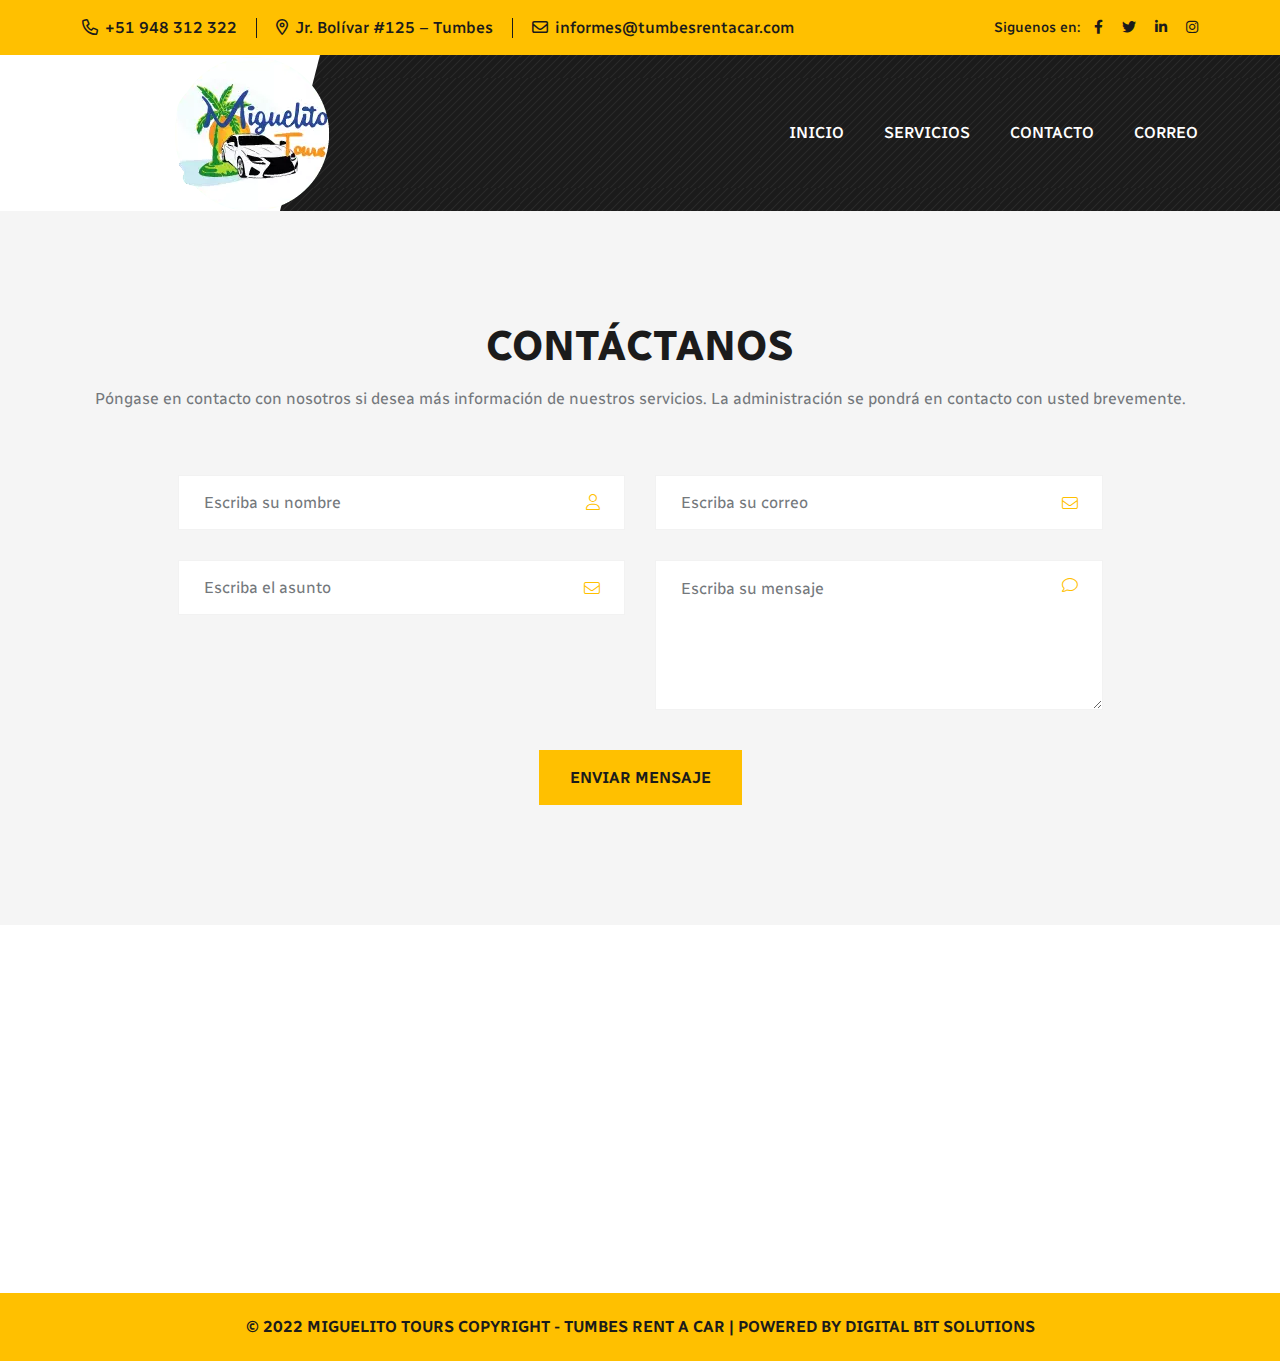
==== contact.html @ 82717582 "proyecto finalizado" ====
<!DOCTYPE html>
<html class="no-js" lang="zxx">
  <!-- Mirrored from angfuzsoft.com/html/taxseco/demo/contact.html by HTTrack Website Copier/3.x [XR&CO'2014], Sat, 19 Nov 2022 19:54:23 GMT -->
  <head>
    <meta charset="utf-8" />
    <meta http-equiv="x-ua-compatible" content="ie=edge" />
    <title>Taxseco - Online Taxi Service HTML Template - Contact Us</title>
    <meta name="author" content="Angfuzsoft" />
    <meta
      name="description"
      content="Taxseco - Online Taxi Service HTML Template"
    />
    <meta
      name="keywords"
      content="Taxseco - Online Taxi Service HTML Template"
    />
    <meta name="robots" content="INDEX,FOLLOW" />
    <meta
      name="viewport"
      content="width=device-width,initial-scale=1,shrink-to-fit=no"
    />
    
    <link rel="icon" type="image/png" sizes="200x200" href="assets/img/favicons/favicon.png"/>
    
    <link rel="manifest" href="assets/img/favicons/manifest.json" />
    <meta name="msapplication-TileColor" content="#ffffff" />
    <meta
      name="msapplication-TileImage"
      content="assets/img/favicons/ms-icon-144x144.png"
    />
    <meta name="theme-color" content="#ffffff" />
    <link rel="preconnect" href="https://fonts.googleapis.com/" />
    <link rel="preconnect" href="https://fonts.gstatic.com/" crossorigin />
    <link
      href="https://fonts.googleapis.com/css2?family=Radio+Canada:ital,wght@0,300;0,400;0,500;0,600;0,700;1,300;1,400;1,500;1,600;1,700&amp;display=swap"
      rel="stylesheet"
    />
    <link rel="stylesheet" href="assets/css/app.min.css" />
    <link rel="stylesheet" href="assets/css/fontawesome.min.css" />
    <link rel="stylesheet" href="assets/css/style.css" />
  </head>
  <body class="">
    <div class="preloader">
      <button class="as-btn style3 preloaderCls">Cancelar pre-carga</button>
      <div class="preloader-inner"><span class="loader"></span></div>
    </div>
    <div class="as-menu-wrapper">
      <div class="as-menu-area text-center">
        <button class="as-menu-toggle"><i class="fal fa-times"></i></button>
        <div class="mobile-logo">
          <a href="index.html"
            ><img src="assets/img/logo/miguelito-tours.webp" alt="Taxseco"
          /></a>
        </div>
        <div class="as-mobile-menu">
          <ul>
            <li><a href="index.html">Inicio</a></li>
            <li><a href="service.html">Servicios</a></li>
            <li><a href="contact.html">Contacto</a></li>
            <li><a href="http://www.tumbesrentacar.com/webmail">Correo</a></li>
        </ul>
        </div>
      </div>
    </div>
    <div class="popup-search-box d-none d-lg-block">
      <button class="searchClose"><i class="fal fa-times"></i></button>
      <form action="#">
        <input type="text" placeholder="Qué estas buscando?" />
        <button type="submit"><i class="fal fa-search"></i></button>
      </form>
    </div>
   <!--<div class="sidemenu-wrapper d-none d-lg-block">
      <div class="sidemenu-content bg-title">
        <button class="closeButton sideMenuCls">
          <i class="far fa-times"></i>
        </button>
        <div class="widget footer-widget">
          <h3 class="widget_title">About Company</h3>
          <div class="as-widget-about">
            <p class="footer-text">
              Centric aplications productize before front end vortals visualize
              front end is results and value added
            </p>
            <h4 class="footer-info-title">WE ARE AVAILABLE</h4>
            <p class="footer-text">Mon-Sat: 09.00 am to 6.30 pm</p>
            <a href="contact.html" class="as-btn style3 style-skew"
              ><span class="btn-text">Contact Us</span></a
            >
          </div>
        </div>
        <div class="widget footer-widget">
          <h3 class="widget_title">Recent Posts</h3>
          <div class="recent-post-wrap">
            <div class="recent-post">
              <div class="media-img">
                <a href="blog-details.html"
                  ><img
                    src="assets/img/blog/recent-post-1-2.jpg"
                    alt="Blog Image"
                /></a>
              </div>
              <div class="media-body">
                <div class="recent-post-meta">
                  <a href="blog.html"
                    ><i class="fal fa-clock"></i>15th March, 2022</a
                  >
                </div>
                <h4 class="post-title">
                  <a class="text-inherit" href="blog-details.html"
                    >Here are things every car have</a
                  >
                </h4>
              </div>
            </div>
            <div class="recent-post">
              <div class="media-img">
                <a href="blog-details.html"
                  ><img
                    src="assets/img/blog/recent-post-1-3.jpg"
                    alt="Blog Image"
                /></a>
              </div>
              <div class="media-body">
                <div class="recent-post-meta">
                  <a href="blog.html"
                    ><i class="fal fa-clock"></i>16th March, 2022</a
                  >
                </div>
                <h4 class="post-title">
                  <a class="text-inherit" href="blog-details.html"
                    >How to start car engine slowly</a
                  >
                </h4>
              </div>
            </div>
          </div>
        </div>
        <div class="widget footer-widget">
          <h4 class="widget_title">Get Newsletter</h4>
          <div class="newsletter-widget">
            <p class="md-20">
              Sign up today for hints, tips & latest car overview and news
            </p>
            <form class="newsletter-form">
              <input
                class="form-control"
                type="email"
                placeholder="Email Address"
                required=""
              />
              <button type="submit" class="newsletter-btn">
                <i class="fas fa-envelope"></i>
              </button>
            </form>
            <div class="as-social style2">
              <a target="_blank" href="https://facebook.com/"
                ><i class="fab fa-facebook-f"></i
              ></a>
              <a target="_blank" href="https://twitter.com/"
                ><i class="fab fa-twitter"></i
              ></a>
              <a target="_blank" href="https://instagram.com/"
                ><i class="fab fa-instagram"></i
              ></a>
              <a target="_blank" href="https://linkedin.com/"
                ><i class="fab fa-linkedin-in"></i
              ></a>
            </div>
          </div>
        </div>
      </div>
    </div>-->
    <header class="as-header header-layout1">
      <div class="header-top">
        <div class="container">
          <div
            class="row justify-content-center justify-content-md-between align-items-center gy-2"
          >
            <div class="col-auto d-none d-md-block">
              <div class="header-links">
                <ul>
                  <li>
                    <i class="far fa-phone"></i
                    ><a href="tel:+1044123456789">+51 948 312 322</a>
                  </li>
                  <li class="d-none d-xl-inline-block">
                    <i class="far fa-location-dot"></i>Jr. Bolívar #125 – Tumbes
                  </li>
                  <li>
                    <i class="far fa-envelope"></i
                    ><a href="mailto:info@taxseco.com">informes@tumbesrentacar.com</a>
                  </li>
                </ul>
              </div>
            </div>
            <div class="col-auto">
              <div class="header-links">
                <ul>
                  <li>
                    <div class="header-social">
                      <span class="social-title">Siguenos en:</span>
                      <a target="_blank" href="https://www.facebook.com/profile.php?id=100054520537712"
                        ><i class="fab fa-facebook-f"></i
                      ></a>
                      <a href="https://www.twitter.com/"
                        ><i class="fab fa-twitter"></i
                      ></a>
                      <a href="https://www.linkedin.com/"
                        ><i class="fab fa-linkedin-in"></i
                      ></a>
                      <a href="https://www.instagram.com/"
                        ><i class="fab fa-instagram"></i
                      ></a>
                    </div>
                  </li>
                </ul>
              </div>
            </div>
          </div>
        </div>
      </div>
      <div class="sticky-wrapper">
        <div class="sticky-active">
          <div class="menu-area" data-bg-src="assets/img/bg/pattern_bg_2.png">
            <div class="container">
              <div class="row align-items-center justify-content-between">
                <div class="col-auto">
                  <div class="header-logo">
                    <a href="index.html"
                      ><img src="assets/img/logo/miguelito-tours.webp" alt="Miguelito-tours"
                    /></a>
                  </div>
                </div>
                <div class="col-auto">
                  <div class="row align-items-center">
                    <div class="col-auto">
                      <nav class="main-menu d-none d-lg-inline-block">
                        <ul>
                            <li><a href="index.html">Inicio</a></li>
                            <li><a href="service.html">Servicios</a></li>
                            <li><a href="contact.html">Contacto</a></li>
                            <li><a href="http://www.tumbesrentacar.com/webmail">Correo</a></li>
                        </ul>
                      </nav>
                      <button
                        type="button"
                        class="as-menu-toggle d-inline-block d-lg-none"
                      >
                        <i class="far fa-bars"></i>
                      </button>
                    </div>
                    <div class="col-auto d-none d-xxl-block">
                      <div class="header-button">
                        <button
                          type="button"
                          class="icon-style2 searchBoxToggler"
                        >
                          <i class="far fa-search"></i>
                        </button>
                       <!-- <a href="booking.html" class="as-btn style3 style-skew"
                          ><span class="btn-text">BOOK A TAXI</span></a
                        >
                        <a href="#" class="simple-icon sideMenuToggler"
                          ><i class="fa-solid fa-grid"></i
                        ></a>-->
                      </div>
                    </div>
                  </div>
                </div>
              </div>
            </div>
            <div class="logo-shape"></div>
          </div>
        </div>
      </div>
    </header>

    <section class="space bg-smoke position-relative">
      <div class="container">
        <div class="title-area text-center">
          <h2 class="sec-title">Contáctanos</h2>
          <span class="">Póngase en contacto con nosotros si desea más información de nuestros servicios. La administración se pondrá en contacto con usted brevemente.</span>
          
        </div>
        <div class="row justify-content-center">
          <div class="col-lg-10">
            <form
              action="https://angfuzsoft.com/html/taxseco/demo/mail.php"
              method="POST"
              class="contact-form ajax-contact"
            >
              <div class="row">
                <div class="form-group col-md-6">
                  <input
                    type="text"
                    class="form-control"
                    name="name"
                    id="name"
                    placeholder="Escriba su nombre"
                  />
                  <i class="fal fa-user"></i>
                </div>
                <div class="form-group col-md-6">
                  <input
                    type="email"
                    class="form-control"
                    name="email"
                    id="email"
                    placeholder="Escriba su correo"
                  />
                  <i class="fal fa-envelope"></i>
                </div>
                <div class="form-group col-md-6">
                  <input
                    type="email"
                    class="form-control"
                    name="email"
                    id="email"
                    placeholder="Escriba el asunto"
                  />
                  <i class="fal fa-envelope"></i>
                </div>

                <div class="form-group col-6">
                  <textarea
                    name="message"
                    id="message"
                    cols="20"
                    rows="3"
                    class="form-control"
                    placeholder="Escriba su mensaje"
                  ></textarea>
                  <i class="fal fa-comment"></i>
                </div>
                <div class="form-btn col-12 mt-10 text-center">
                  <button class="as-btn">Enviar mensaje</button>
                </div>
              </div>
              <p class="form-messages mb-0 mt-3"></p>
            </form>
          </div>
        </div>
      </div>
    </section>
    <div class="map-sec">
      <iframe
        src="https://www.google.com/maps/embed?pb=!1m14!1m8!1m3!1d103700.15528304355!2d-80.5314605!3d-3.5676907!3m2!1i1024!2i768!4f13.1!3m3!1m2!1s0x90338d2b3a3c6f9b%3A0xf96e656902d0dbf3!2sTumbes!5e1!3m2!1ses!2spe!4v1559939062920!5m2!1ses!2spe"
        allowfullscreen=""
        loading="lazy"
      ></iframe>
    </div>
    <footer class="footer-wrapper footer-layout1">

      <div class="copyright-wrap">
        <div class="container">
          <p class="copyright-text">
            © 2022 <a href="index.html">Miguelito Tours</a> Copyright - Tumbes rent a car | Powered by Digital Bit Solutions
          </p>
        </div>
      </div>
    </footer>
    <a href="#" class="scrollToTop scroll-btn"
      ><i class="far fa-arrow-up"></i
    ></a>
    <script src="assets/js/vendor/jquery-3.6.0.min.js"></script>
    <script src="assets/js/app.min.js"></script>
    <script src="assets/js/particles-config.js"></script>
    <script src="assets/js/main.js"></script>
  </body>
  <!-- Mirrored from angfuzsoft.com/html/taxseco/demo/contact.html by HTTrack Website Copier/3.x [XR&CO'2014], Sat, 19 Nov 2022 19:54:25 GMT -->
</html>
---- assets/css/app.min.css ----
@charset "UTF-8";/*!
 * Bootstrap v5.0.0-beta1 (https://getbootstrap.com/)
 * Copyright 2011-2020 The Bootstrap Authors
 * Copyright 2011-2020 Twitter, Inc.
 * Licensed under MIT (https://github.com/twbs/bootstrap/blob/main/LICENSE)
 */:root{--bs-blue:#0d6efd;--bs-indigo:#6610f2;--bs-purple:#6f42c1;--bs-pink:#d63384;--bs-red:#dc3545;--bs-orange:#fd7e14;--bs-yellow:#ffc107;--bs-green:#198754;--bs-teal:#20c997;--bs-cyan:#0dcaf0;--bs-white:#fff;--bs-gray:#6c757d;--bs-gray-dark:#343a40;--bs-primary:#0d6efd;--bs-secondary:#6c757d;--bs-success:#198754;--bs-info:#0dcaf0;--bs-warning:#ffc107;--bs-danger:#dc3545;--bs-light:#f8f9fa;--bs-dark:#212529;--bs-font-sans-serif:system-ui,-apple-system,"Segoe UI",Roboto,"Helvetica Neue",Arial,"Noto Sans","Liberation Sans",sans-serif,"Apple Color Emoji","Segoe UI Emoji","Segoe UI Symbol","Noto Color Emoji";--bs-font-monospace:SFMono-Regular,Menlo,Monaco,Consolas,"Liberation Mono","Courier New",monospace;--bs-gradient:linear-gradient(180deg,hsla(0,0%,100%,.15),hsla(0,0%,100%,0))}*,:after,:before{box-sizing:border-box}@media (prefers-reduced-motion:no-preference){:root{scroll-behavior:smooth}}body{margin:0;font-family:var(--bs-font-sans-serif);font-size:1rem;font-weight:400;line-height:1.5;color:#212529;background-color:#fff;-webkit-text-size-adjust:100%;-webkit-tap-highlight-color:transparent}[tabindex="-1"]:focus:not(:focus-visible){outline:0!important}hr{margin:1rem 0;color:inherit;background-color:currentColor;border:0;opacity:.25}hr:not([size]){height:1px}.h1,.h2,.h3,.h4,.h5,.h6,h1,h2,h3,h4,h5,h6{margin-top:0;margin-bottom:.5rem;font-weight:500;line-height:1.2}.h1,h1{font-size:calc(1.375rem + 1.5vw)}@media (min-width:1200px){.h1,h1{font-size:2.5rem}}.h2,h2{font-size:calc(1.325rem + .9vw)}@media (min-width:1200px){.h2,h2{font-size:2rem}}.h3,h3{font-size:calc(1.3rem + .6vw)}@media (min-width:1200px){.h3,h3{font-size:1.75rem}}.h4,h4{font-size:calc(1.275rem + .3vw)}@media (min-width:1200px){.h4,h4{font-size:1.5rem}}.h5,h5{font-size:1.25rem}.h6,h6{font-size:1rem}p{margin-top:0;margin-bottom:1rem}abbr[data-bs-original-title],abbr[title]{text-decoration:underline;-webkit-text-decoration:underline dotted;text-decoration:underline dotted;cursor:help;-webkit-text-decoration-skip-ink:none;text-decoration-skip-ink:none}address{margin-bottom:1rem;font-style:normal;line-height:inherit}ol,ul{padding-left:2rem}dl,ol,ul{margin-top:0;margin-bottom:1rem}ol ol,ol ul,ul ol,ul ul{margin-bottom:0}dt{font-weight:700}dd{margin-bottom:.5rem;margin-left:0}blockquote{margin:0 0 1rem}b,strong{font-weight:bolder}.small,small{font-size:.875em}.mark,mark{padding:.2em;background-color:#fcf8e3}sub,sup{position:relative;font-size:.75em;line-height:0;vertical-align:baseline}sub{bottom:-.25em}sup{top:-.5em}a{color:#0d6efd;text-decoration:underline}a:hover{color:#0a58ca}a:not([href]):not([class]),a:not([href]):not([class]):hover{color:inherit;text-decoration:none}code,kbd,pre,samp{font-family:var(--bs-font-monospace);font-size:1em;direction:ltr;unicode-bidi:bidi-override}pre{display:block;margin-top:0;margin-bottom:1rem;overflow:auto;font-size:.875em}pre code{font-size:inherit;color:inherit;word-break:normal}code{font-size:.875em;color:#d63384;word-wrap:break-word}a>code{color:inherit}kbd{padding:.2rem .4rem;font-size:.875em;color:#fff;background-color:#212529;border-radius:.2rem}kbd kbd{padding:0;font-size:1em;font-weight:700}figure{margin:0 0 1rem}img,svg{vertical-align:middle}table{caption-side:bottom;border-collapse:collapse}caption{padding-top:.5rem;padding-bottom:.5rem;color:#6c757d;text-align:left}th{text-align:inherit;text-align:-webkit-match-parent}tbody,td,tfoot,th,thead,tr{border-color:inherit;border-style:solid;border-width:0}label{display:inline-block}button{border-radius:0}button:focus{outline:1px dotted;outline:5px auto -webkit-focus-ring-color}button,input,optgroup,select,textarea{margin:0;font-family:inherit;font-size:inherit;line-height:inherit}button,select{text-transform:none}[role=button]{cursor:pointer}select{word-wrap:normal}[list]::-webkit-calendar-picker-indicator{display:none}[type=button],[type=reset],[type=submit],button{-webkit-appearance:button}[type=button]:not(:disabled),[type=reset]:not(:disabled),[type=submit]:not(:disabled),button:not(:disabled){cursor:pointer}::-moz-focus-inner{padding:0;border-style:none}textarea{resize:vertical}fieldset{min-width:0;padding:0;margin:0;border:0}legend{float:left;width:100%;padding:0;margin-bottom:.5rem;font-size:calc(1.275rem + .3vw);line-height:inherit}@media (min-width:1200px){legend{font-size:1.5rem}}legend+*{clear:left}::-webkit-datetime-edit-day-field,::-webkit-datetime-edit-fields-wrapper,::-webkit-datetime-edit-hour-field,::-webkit-datetime-edit-minute,::-webkit-datetime-edit-month-field,::-webkit-datetime-edit-text,::-webkit-datetime-edit-year-field{padding:0}::-webkit-inner-spin-button{height:auto}[type=search]{outline-offset:-2px;-webkit-appearance:textfield}::-webkit-search-decoration{-webkit-appearance:none}::-webkit-color-swatch-wrapper{padding:0}::file-selector-button{font:inherit}::-webkit-file-upload-button{font:inherit;-webkit-appearance:button}output{display:inline-block}iframe{border:0}summary{display:list-item;cursor:pointer}progress{vertical-align:baseline}[hidden]{display:none!important}.lead{font-size:1.25rem;font-weight:300}.display-1{font-size:calc(1.625rem + 4.5vw);font-weight:300;line-height:1.2}@media (min-width:1200px){.display-1{font-size:5rem}}.display-2{font-size:calc(1.575rem + 3.9vw);font-weight:300;line-height:1.2}@media (min-width:1200px){.display-2{font-size:4.5rem}}.display-3{font-size:calc(1.525rem + 3.3vw);font-weight:300;line-height:1.2}@media (min-width:1200px){.display-3{font-size:4rem}}.display-4{font-size:calc(1.475rem + 2.7vw);font-weight:300;line-height:1.2}@media (min-width:1200px){.display-4{font-size:3.5rem}}.display-5{font-size:calc(1.425rem + 2.1vw);font-weight:300;line-height:1.2}@media (min-width:1200px){.display-5{font-size:3rem}}.display-6{font-size:calc(1.375rem + 1.5vw);font-weight:300;line-height:1.2}@media (min-width:1200px){.display-6{font-size:2.5rem}}.list-inline,.list-unstyled{padding-left:0;list-style:none}.list-inline-item{display:inline-block}.list-inline-item:not(:last-child){margin-right:.5rem}.initialism{font-size:.875em;text-transform:uppercase}.blockquote{margin-bottom:1rem;font-size:1.25rem}.blockquote>:last-child{margin-bottom:0}.blockquote-footer{margin-top:-1rem;margin-bottom:1rem;font-size:.875em;color:#6c757d}.blockquote-footer:before{content:"— "}.img-fluid,.img-thumbnail{max-width:100%;height:auto}.img-thumbnail{padding:.25rem;background-color:#fff;border:1px solid #dee2e6;border-radius:.25rem}.figure{display:inline-block}.figure-img{margin-bottom:.5rem;line-height:1}.figure-caption{font-size:.875em;color:#6c757d}.container,.container-fluid,.container-lg,.container-md,.container-sm,.container-xl,.container-xxl{width:100%;padding-right:var(--bs-gutter-x,.75rem);padding-left:var(--bs-gutter-x,.75rem);margin-right:auto;margin-left:auto}@media (min-width:576px){.container,.container-sm{max-width:540px}}@media (min-width:768px){.container,.container-md,.container-sm{max-width:720px}}@media (min-width:992px){.container,.container-lg,.container-md,.container-sm{max-width:960px}}@media (min-width:1200px){.container,.container-lg,.container-md,.container-sm,.container-xl{max-width:1140px}}@media (min-width:1400px){.container,.container-lg,.container-md,.container-sm,.container-xl,.container-xxl{max-width:1320px}}.row{--bs-gutter-x:1.5rem;--bs-gutter-y:0;display:-webkit-box;display:-webkit-flex;display:-ms-flexbox;display:flex;-webkit-flex-wrap:wrap;-ms-flex-wrap:wrap;flex-wrap:wrap;margin-top:calc(var(--bs-gutter-y) * -1);margin-right:calc(var(--bs-gutter-x)/ -2);margin-left:calc(var(--bs-gutter-x)/ -2)}.row>*{-webkit-flex-shrink:0;-ms-flex-negative:0;flex-shrink:0;width:100%;max-width:100%;padding-right:calc(var(--bs-gutter-x)/ 2);padding-left:calc(var(--bs-gutter-x)/ 2);margin-top:var(--bs-gutter-y)}.col{-webkit-box-flex:1;-webkit-flex:1 0 0%;-ms-flex:1 0 0%;flex:1 0 0%}.row-cols-auto>*{width:auto}.row-cols-1>*,.row-cols-auto>*{-webkit-box-flex:0;-webkit-flex:0 0 auto;-ms-flex:0 0 auto;flex:0 0 auto}.row-cols-1>*{width:100%}.row-cols-2>*{width:50%}.row-cols-2>*,.row-cols-3>*{-webkit-box-flex:0;-webkit-flex:0 0 auto;-ms-flex:0 0 auto;flex:0 0 auto}.row-cols-3>*{width:33.3333333333%}.row-cols-4>*{width:25%}.row-cols-4>*,.row-cols-5>*{-webkit-box-flex:0;-webkit-flex:0 0 auto;-ms-flex:0 0 auto;flex:0 0 auto}.row-cols-5>*{width:20%}.row-cols-6>*{width:16.6666666667%}.col-auto,.row-cols-6>*{-webkit-box-flex:0;-webkit-flex:0 0 auto;-ms-flex:0 0 auto;flex:0 0 auto}.col-auto{width:auto}.col-1{width:8.3333333333%}.col-1,.col-2{-webkit-box-flex:0;-webkit-flex:0 0 auto;-ms-flex:0 0 auto;flex:0 0 auto}.col-2{width:16.6666666667%}.col-3{width:25%}.col-3,.col-4{-webkit-box-flex:0;-webkit-flex:0 0 auto;-ms-flex:0 0 auto;flex:0 0 auto}.col-4{width:33.3333333333%}.col-5{width:41.6666666667%}.col-5,.col-6{-webkit-box-flex:0;-webkit-flex:0 0 auto;-ms-flex:0 0 auto;flex:0 0 auto}.col-6{width:50%}.col-7{width:58.3333333333%}.col-7,.col-8{-webkit-box-flex:0;-webkit-flex:0 0 auto;-ms-flex:0 0 auto;flex:0 0 auto}.col-8{width:66.6666666667%}.col-9{width:75%}.col-9,.col-10{-webkit-box-flex:0;-webkit-flex:0 0 auto;-ms-flex:0 0 auto;flex:0 0 auto}.col-10{width:83.3333333333%}.col-11{width:91.6666666667%}.col-11,.col-12{-webkit-box-flex:0;-webkit-flex:0 0 auto;-ms-flex:0 0 auto;flex:0 0 auto}.col-12{width:100%}.offset-1{margin-left:8.3333333333%}.offset-2{margin-left:16.6666666667%}.offset-3{margin-left:25%}.offset-4{margin-left:33.3333333333%}.offset-5{margin-left:41.6666666667%}.offset-6{margin-left:50%}.offset-7{margin-left:58.3333333333%}.offset-8{margin-left:66.6666666667%}.offset-9{margin-left:75%}.offset-10{margin-left:83.3333333333%}.offset-11{margin-left:91.6666666667%}.g-0,.gx-0{--bs-gutter-x:0}.g-0,.gy-0{--bs-gutter-y:0}.g-1,.gx-1{--bs-gutter-x:0.25rem}.g-1,.gy-1{--bs-gutter-y:0.25rem}.g-2,.gx-2{--bs-gutter-x:0.5rem}.g-2,.gy-2{--bs-gutter-y:0.5rem}.g-3,.gx-3{--bs-gutter-x:1rem}.g-3,.gy-3{--bs-gutter-y:1rem}.g-4,.gx-4{--bs-gutter-x:1.5rem}.g-4,.gy-4{--bs-gutter-y:1.5rem}.g-5,.gx-5{--bs-gutter-x:3rem}.g-5,.gy-5{--bs-gutter-y:3rem}@media (min-width:576px){.col-sm{-webkit-box-flex:1;-webkit-flex:1 0 0%;-ms-flex:1 0 0%;flex:1 0 0%}.row-cols-sm-auto>*{width:auto}.row-cols-sm-1>*,.row-cols-sm-auto>*{-webkit-box-flex:0;-webkit-flex:0 0 auto;-ms-flex:0 0 auto;flex:0 0 auto}.row-cols-sm-1>*{width:100%}.row-cols-sm-2>*{width:50%}.row-cols-sm-2>*,.row-cols-sm-3>*{-webkit-box-flex:0;-webkit-flex:0 0 auto;-ms-flex:0 0 auto;flex:0 0 auto}.row-cols-sm-3>*{width:33.3333333333%}.row-cols-sm-4>*{width:25%}.row-cols-sm-4>*,.row-cols-sm-5>*{-webkit-box-flex:0;-webkit-flex:0 0 auto;-ms-flex:0 0 auto;flex:0 0 auto}.row-cols-sm-5>*{width:20%}.row-cols-sm-6>*{width:16.6666666667%}.col-sm-auto,.row-cols-sm-6>*{-webkit-box-flex:0;-webkit-flex:0 0 auto;-ms-flex:0 0 auto;flex:0 0 auto}.col-sm-auto{width:auto}.col-sm-1{width:8.3333333333%}.col-sm-1,.col-sm-2{-webkit-box-flex:0;-webkit-flex:0 0 auto;-ms-flex:0 0 auto;flex:0 0 auto}.col-sm-2{width:16.6666666667%}.col-sm-3{width:25%}.col-sm-3,.col-sm-4{-webkit-box-flex:0;-webkit-flex:0 0 auto;-ms-flex:0 0 auto;flex:0 0 auto}.col-sm-4{width:33.3333333333%}.col-sm-5{width:41.6666666667%}.col-sm-5,.col-sm-6{-webkit-box-flex:0;-webkit-flex:0 0 auto;-ms-flex:0 0 auto;flex:0 0 auto}.col-sm-6{width:50%}.col-sm-7{width:58.3333333333%}.col-sm-7,.col-sm-8{-webkit-box-flex:0;-webkit-flex:0 0 auto;-ms-flex:0 0 auto;flex:0 0 auto}.col-sm-8{width:66.6666666667%}.col-sm-9{width:75%}.col-sm-9,.col-sm-10{-webkit-box-flex:0;-webkit-flex:0 0 auto;-ms-flex:0 0 auto;flex:0 0 auto}.col-sm-10{width:83.3333333333%}.col-sm-11{width:91.6666666667%}.col-sm-11,.col-sm-12{-webkit-box-flex:0;-webkit-flex:0 0 auto;-ms-flex:0 0 auto;flex:0 0 auto}.col-sm-12{width:100%}.offset-sm-0{margin-left:0}.offset-sm-1{margin-left:8.3333333333%}.offset-sm-2{margin-left:16.6666666667%}.offset-sm-3{margin-left:25%}.offset-sm-4{margin-left:33.3333333333%}.offset-sm-5{margin-left:41.6666666667%}.offset-sm-6{margin-left:50%}.offset-sm-7{margin-left:58.3333333333%}.offset-sm-8{margin-left:66.6666666667%}.offset-sm-9{margin-left:75%}.offset-sm-10{margin-left:83.3333333333%}.offset-sm-11{margin-left:91.6666666667%}.g-sm-0,.gx-sm-0{--bs-gutter-x:0}.g-sm-0,.gy-sm-0{--bs-gutter-y:0}.g-sm-1,.gx-sm-1{--bs-gutter-x:0.25rem}.g-sm-1,.gy-sm-1{--bs-gutter-y:0.25rem}.g-sm-2,.gx-sm-2{--bs-gutter-x:0.5rem}.g-sm-2,.gy-sm-2{--bs-gutter-y:0.5rem}.g-sm-3,.gx-sm-3{--bs-gutter-x:1rem}.g-sm-3,.gy-sm-3{--bs-gutter-y:1rem}.g-sm-4,.gx-sm-4{--bs-gutter-x:1.5rem}.g-sm-4,.gy-sm-4{--bs-gutter-y:1.5rem}.g-sm-5,.gx-sm-5{--bs-gutter-x:3rem}.g-sm-5,.gy-sm-5{--bs-gutter-y:3rem}}@media (min-width:768px){.col-md{-webkit-box-flex:1;-webkit-flex:1 0 0%;-ms-flex:1 0 0%;flex:1 0 0%}.row-cols-md-auto>*{width:auto}.row-cols-md-1>*,.row-cols-md-auto>*{-webkit-box-flex:0;-webkit-flex:0 0 auto;-ms-flex:0 0 auto;flex:0 0 auto}.row-cols-md-1>*{width:100%}.row-cols-md-2>*{width:50%}.row-cols-md-2>*,.row-cols-md-3>*{-webkit-box-flex:0;-webkit-flex:0 0 auto;-ms-flex:0 0 auto;flex:0 0 auto}.row-cols-md-3>*{width:33.3333333333%}.row-cols-md-4>*{width:25%}.row-cols-md-4>*,.row-cols-md-5>*{-webkit-box-flex:0;-webkit-flex:0 0 auto;-ms-flex:0 0 auto;flex:0 0 auto}.row-cols-md-5>*{width:20%}.row-cols-md-6>*{width:16.6666666667%}.col-md-auto,.row-cols-md-6>*{-webkit-box-flex:0;-webkit-flex:0 0 auto;-ms-flex:0 0 auto;flex:0 0 auto}.col-md-auto{width:auto}.col-md-1{width:8.3333333333%}.col-md-1,.col-md-2{-webkit-box-flex:0;-webkit-flex:0 0 auto;-ms-flex:0 0 auto;flex:0 0 auto}.col-md-2{width:16.6666666667%}.col-md-3{width:25%}.col-md-3,.col-md-4{-webkit-box-flex:0;-webkit-flex:0 0 auto;-ms-flex:0 0 auto;flex:0 0 auto}.col-md-4{width:33.3333333333%}.col-md-5{width:41.6666666667%}.col-md-5,.col-md-6{-webkit-box-flex:0;-webkit-flex:0 0 auto;-ms-flex:0 0 auto;flex:0 0 auto}.col-md-6{width:50%}.col-md-7{width:58.3333333333%}.col-md-7,.col-md-8{-webkit-box-flex:0;-webkit-flex:0 0 auto;-ms-flex:0 0 auto;flex:0 0 auto}.col-md-8{width:66.6666666667%}.col-md-9{width:75%}.col-md-9,.col-md-10{-webkit-box-flex:0;-webkit-flex:0 0 auto;-ms-flex:0 0 auto;flex:0 0 auto}.col-md-10{width:83.3333333333%}.col-md-11{width:91.6666666667%}.col-md-11,.col-md-12{-webkit-box-flex:0;-webkit-flex:0 0 auto;-ms-flex:0 0 auto;flex:0 0 auto}.col-md-12{width:100%}.offset-md-0{margin-left:0}.offset-md-1{margin-left:8.3333333333%}.offset-md-2{margin-left:16.6666666667%}.offset-md-3{margin-left:25%}.offset-md-4{margin-left:33.3333333333%}.offset-md-5{margin-left:41.6666666667%}.offset-md-6{margin-left:50%}.offset-md-7{margin-left:58.3333333333%}.offset-md-8{margin-left:66.6666666667%}.offset-md-9{margin-left:75%}.offset-md-10{margin-left:83.3333333333%}.offset-md-11{margin-left:91.6666666667%}.g-md-0,.gx-md-0{--bs-gutter-x:0}.g-md-0,.gy-md-0{--bs-gutter-y:0}.g-md-1,.gx-md-1{--bs-gutter-x:0.25rem}.g-md-1,.gy-md-1{--bs-gutter-y:0.25rem}.g-md-2,.gx-md-2{--bs-gutter-x:0.5rem}.g-md-2,.gy-md-2{--bs-gutter-y:0.5rem}.g-md-3,.gx-md-3{--bs-gutter-x:1rem}.g-md-3,.gy-md-3{--bs-gutter-y:1rem}.g-md-4,.gx-md-4{--bs-gutter-x:1.5rem}.g-md-4,.gy-md-4{--bs-gutter-y:1.5rem}.g-md-5,.gx-md-5{--bs-gutter-x:3rem}.g-md-5,.gy-md-5{--bs-gutter-y:3rem}}@media (min-width:992px){.col-lg{-webkit-box-flex:1;-webkit-flex:1 0 0%;-ms-flex:1 0 0%;flex:1 0 0%}.row-cols-lg-auto>*{width:auto}.row-cols-lg-1>*,.row-cols-lg-auto>*{-webkit-box-flex:0;-webkit-flex:0 0 auto;-ms-flex:0 0 auto;flex:0 0 auto}.row-cols-lg-1>*{width:100%}.row-cols-lg-2>*{width:50%}.row-cols-lg-2>*,.row-cols-lg-3>*{-webkit-box-flex:0;-webkit-flex:0 0 auto;-ms-flex:0 0 auto;flex:0 0 auto}.row-cols-lg-3>*{width:33.3333333333%}.row-cols-lg-4>*{width:25%}.row-cols-lg-4>*,.row-cols-lg-5>*{-webkit-box-flex:0;-webkit-flex:0 0 auto;-ms-flex:0 0 auto;flex:0 0 auto}.row-cols-lg-5>*{width:20%}.row-cols-lg-6>*{width:16.6666666667%}.col-lg-auto,.row-cols-lg-6>*{-webkit-box-flex:0;-webkit-flex:0 0 auto;-ms-flex:0 0 auto;flex:0 0 auto}.col-lg-auto{width:auto}.col-lg-1{width:8.3333333333%}.col-lg-1,.col-lg-2{-webkit-box-flex:0;-webkit-flex:0 0 auto;-ms-flex:0 0 auto;flex:0 0 auto}.col-lg-2{width:16.6666666667%}.col-lg-3{width:25%}.col-lg-3,.col-lg-4{-webkit-box-flex:0;-webkit-flex:0 0 auto;-ms-flex:0 0 auto;flex:0 0 auto}.col-lg-4{width:33.3333333333%}.col-lg-5{width:41.6666666667%}.col-lg-5,.col-lg-6{-webkit-box-flex:0;-webkit-flex:0 0 auto;-ms-flex:0 0 auto;flex:0 0 auto}.col-lg-6{width:50%}.col-lg-7{width:58.3333333333%}.col-lg-7,.col-lg-8{-webkit-box-flex:0;-webkit-flex:0 0 auto;-ms-flex:0 0 auto;flex:0 0 auto}.col-lg-8{width:66.6666666667%}.col-lg-9{width:75%}.col-lg-9,.col-lg-10{-webkit-box-flex:0;-webkit-flex:0 0 auto;-ms-flex:0 0 auto;flex:0 0 auto}.col-lg-10{width:83.3333333333%}.col-lg-11{width:91.6666666667%}.col-lg-11,.col-lg-12{-webkit-box-flex:0;-webkit-flex:0 0 auto;-ms-flex:0 0 auto;flex:0 0 auto}.col-lg-12{width:100%}.offset-lg-0{margin-left:0}.offset-lg-1{margin-left:8.3333333333%}.offset-lg-2{margin-left:16.6666666667%}.offset-lg-3{margin-left:25%}.offset-lg-4{margin-left:33.3333333333%}.offset-lg-5{margin-left:41.6666666667%}.offset-lg-6{margin-left:50%}.offset-lg-7{margin-left:58.3333333333%}.offset-lg-8{margin-left:66.6666666667%}.offset-lg-9{margin-left:75%}.offset-lg-10{margin-left:83.3333333333%}.offset-lg-11{margin-left:91.6666666667%}.g-lg-0,.gx-lg-0{--bs-gutter-x:0}.g-lg-0,.gy-lg-0{--bs-gutter-y:0}.g-lg-1,.gx-lg-1{--bs-gutter-x:0.25rem}.g-lg-1,.gy-lg-1{--bs-gutter-y:0.25rem}.g-lg-2,.gx-lg-2{--bs-gutter-x:0.5rem}.g-lg-2,.gy-lg-2{--bs-gutter-y:0.5rem}.g-lg-3,.gx-lg-3{--bs-gutter-x:1rem}.g-lg-3,.gy-lg-3{--bs-gutter-y:1rem}.g-lg-4,.gx-lg-4{--bs-gutter-x:1.5rem}.g-lg-4,.gy-lg-4{--bs-gutter-y:1.5rem}.g-lg-5,.gx-lg-5{--bs-gutter-x:3rem}.g-lg-5,.gy-lg-5{--bs-gutter-y:3rem}}@media (min-width:1200px){.col-xl{-webkit-box-flex:1;-webkit-flex:1 0 0%;-ms-flex:1 0 0%;flex:1 0 0%}.row-cols-xl-auto>*{width:auto}.row-cols-xl-1>*,.row-cols-xl-auto>*{-webkit-box-flex:0;-webkit-flex:0 0 auto;-ms-flex:0 0 auto;flex:0 0 auto}.row-cols-xl-1>*{width:100%}.row-cols-xl-2>*{width:50%}.row-cols-xl-2>*,.row-cols-xl-3>*{-webkit-box-flex:0;-webkit-flex:0 0 auto;-ms-flex:0 0 auto;flex:0 0 auto}.row-cols-xl-3>*{width:33.3333333333%}.row-cols-xl-4>*{width:25%}.row-cols-xl-4>*,.row-cols-xl-5>*{-webkit-box-flex:0;-webkit-flex:0 0 auto;-ms-flex:0 0 auto;flex:0 0 auto}.row-cols-xl-5>*{width:20%}.row-cols-xl-6>*{width:16.6666666667%}.col-xl-auto,.row-cols-xl-6>*{-webkit-box-flex:0;-webkit-flex:0 0 auto;-ms-flex:0 0 auto;flex:0 0 auto}.col-xl-auto{width:auto}.col-xl-1{width:8.3333333333%}.col-xl-1,.col-xl-2{-webkit-box-flex:0;-webkit-flex:0 0 auto;-ms-flex:0 0 auto;flex:0 0 auto}.col-xl-2{width:16.6666666667%}.col-xl-3{width:25%}.col-xl-3,.col-xl-4{-webkit-box-flex:0;-webkit-flex:0 0 auto;-ms-flex:0 0 auto;flex:0 0 auto}.col-xl-4{width:33.3333333333%}.col-xl-5{width:41.6666666667%}.col-xl-5,.col-xl-6{-webkit-box-flex:0;-webkit-flex:0 0 auto;-ms-flex:0 0 auto;flex:0 0 auto}.col-xl-6{width:50%}.col-xl-7{width:58.3333333333%}.col-xl-7,.col-xl-8{-webkit-box-flex:0;-webkit-flex:0 0 auto;-ms-flex:0 0 auto;flex:0 0 auto}.col-xl-8{width:66.6666666667%}.col-xl-9{width:75%}.col-xl-9,.col-xl-10{-webkit-box-flex:0;-webkit-flex:0 0 auto;-ms-flex:0 0 auto;flex:0 0 auto}.col-xl-10{width:83.3333333333%}.col-xl-11{width:91.6666666667%}.col-xl-11,.col-xl-12{-webkit-box-flex:0;-webkit-flex:0 0 auto;-ms-flex:0 0 auto;flex:0 0 auto}.col-xl-12{width:100%}.offset-xl-0{margin-left:0}.offset-xl-1{margin-left:8.3333333333%}.offset-xl-2{margin-left:16.6666666667%}.offset-xl-3{margin-left:25%}.offset-xl-4{margin-left:33.3333333333%}.offset-xl-5{margin-left:41.6666666667%}.offset-xl-6{margin-left:50%}.offset-xl-7{margin-left:58.3333333333%}.offset-xl-8{margin-left:66.6666666667%}.offset-xl-9{margin-left:75%}.offset-xl-10{margin-left:83.3333333333%}.offset-xl-11{margin-left:91.6666666667%}.g-xl-0,.gx-xl-0{--bs-gutter-x:0}.g-xl-0,.gy-xl-0{--bs-gutter-y:0}.g-xl-1,.gx-xl-1{--bs-gutter-x:0.25rem}.g-xl-1,.gy-xl-1{--bs-gutter-y:0.25rem}.g-xl-2,.gx-xl-2{--bs-gutter-x:0.5rem}.g-xl-2,.gy-xl-2{--bs-gutter-y:0.5rem}.g-xl-3,.gx-xl-3{--bs-gutter-x:1rem}.g-xl-3,.gy-xl-3{--bs-gutter-y:1rem}.g-xl-4,.gx-xl-4{--bs-gutter-x:1.5rem}.g-xl-4,.gy-xl-4{--bs-gutter-y:1.5rem}.g-xl-5,.gx-xl-5{--bs-gutter-x:3rem}.g-xl-5,.gy-xl-5{--bs-gutter-y:3rem}}@media (min-width:1400px){.col-xxl{-webkit-box-flex:1;-webkit-flex:1 0 0%;-ms-flex:1 0 0%;flex:1 0 0%}.row-cols-xxl-auto>*{width:auto}.row-cols-xxl-1>*,.row-cols-xxl-auto>*{-webkit-box-flex:0;-webkit-flex:0 0 auto;-ms-flex:0 0 auto;flex:0 0 auto}.row-cols-xxl-1>*{width:100%}.row-cols-xxl-2>*{width:50%}.row-cols-xxl-2>*,.row-cols-xxl-3>*{-webkit-box-flex:0;-webkit-flex:0 0 auto;-ms-flex:0 0 auto;flex:0 0 auto}.row-cols-xxl-3>*{width:33.3333333333%}.row-cols-xxl-4>*{width:25%}.row-cols-xxl-4>*,.row-cols-xxl-5>*{-webkit-box-flex:0;-webkit-flex:0 0 auto;-ms-flex:0 0 auto;flex:0 0 auto}.row-cols-xxl-5>*{width:20%}.row-cols-xxl-6>*{width:16.6666666667%}.col-xxl-auto,.row-cols-xxl-6>*{-webkit-box-flex:0;-webkit-flex:0 0 auto;-ms-flex:0 0 auto;flex:0 0 auto}.col-xxl-auto{width:auto}.col-xxl-1{width:8.3333333333%}.col-xxl-1,.col-xxl-2{-webkit-box-flex:0;-webkit-flex:0 0 auto;-ms-flex:0 0 auto;flex:0 0 auto}.col-xxl-2{width:16.6666666667%}.col-xxl-3{width:25%}.col-xxl-3,.col-xxl-4{-webkit-box-flex:0;-webkit-flex:0 0 auto;-ms-flex:0 0 auto;flex:0 0 auto}.col-xxl-4{width:33.3333333333%}.col-xxl-5{width:41.6666666667%}.col-xxl-5,.col-xxl-6{-webkit-box-flex:0;-webkit-flex:0 0 auto;-ms-flex:0 0 auto;flex:0 0 auto}.col-xxl-6{width:50%}.col-xxl-7{width:58.3333333333%}.col-xxl-7,.col-xxl-8{-webkit-box-flex:0;-webkit-flex:0 0 auto;-ms-flex:0 0 auto;flex:0 0 auto}.col-xxl-8{width:66.6666666667%}.col-xxl-9{width:75%}.col-xxl-9,.col-xxl-10{-webkit-box-flex:0;-webkit-flex:0 0 auto;-ms-flex:0 0 auto;flex:0 0 auto}.col-xxl-10{width:83.3333333333%}.col-xxl-11{width:91.6666666667%}.col-xxl-11,.col-xxl-12{-webkit-box-flex:0;-webkit-flex:0 0 auto;-ms-flex:0 0 auto;flex:0 0 auto}.col-xxl-12{width:100%}.offset-xxl-0{margin-left:0}.offset-xxl-1{margin-left:8.3333333333%}.offset-xxl-2{margin-left:16.6666666667%}.offset-xxl-3{margin-left:25%}.offset-xxl-4{margin-left:33.3333333333%}.offset-xxl-5{margin-left:41.6666666667%}.offset-xxl-6{margin-left:50%}.offset-xxl-7{margin-left:58.3333333333%}.offset-xxl-8{margin-left:66.6666666667%}.offset-xxl-9{margin-left:75%}.offset-xxl-10{margin-left:83.3333333333%}.offset-xxl-11{margin-left:91.6666666667%}.g-xxl-0,.gx-xxl-0{--bs-gutter-x:0}.g-xxl-0,.gy-xxl-0{--bs-gutter-y:0}.g-xxl-1,.gx-xxl-1{--bs-gutter-x:0.25rem}.g-xxl-1,.gy-xxl-1{--bs-gutter-y:0.25rem}.g-xxl-2,.gx-xxl-2{--bs-gutter-x:0.5rem}.g-xxl-2,.gy-xxl-2{--bs-gutter-y:0.5rem}.g-xxl-3,.gx-xxl-3{--bs-gutter-x:1rem}.g-xxl-3,.gy-xxl-3{--bs-gutter-y:1rem}.g-xxl-4,.gx-xxl-4{--bs-gutter-x:1.5rem}.g-xxl-4,.gy-xxl-4{--bs-gutter-y:1.5rem}.g-xxl-5,.gx-xxl-5{--bs-gutter-x:3rem}.g-xxl-5,.gy-xxl-5{--bs-gutter-y:3rem}}.table{--bs-table-bg:transparent;--bs-table-striped-color:#212529;--bs-table-striped-bg:rgba(0,0,0,.05);--bs-table-active-color:#212529;--bs-table-active-bg:rgba(0,0,0,.1);--bs-table-hover-color:#212529;--bs-table-hover-bg:rgba(0,0,0,.075);width:100%;margin-bottom:1rem;color:#212529;vertical-align:top;border-color:#dee2e6}.table>:not(caption)>*>*{padding:.5rem;background-color:var(--bs-table-bg);background-image:-webkit-linear-gradient(var(--bs-table-accent-bg),var(--bs-table-accent-bg));background-image:linear-gradient(var(--bs-table-accent-bg),var(--bs-table-accent-bg));border-bottom-width:1px}.table>tbody{vertical-align:inherit}.table>thead{vertical-align:bottom}.table>:not(:last-child)>:last-child>*{border-bottom-color:currentColor}.caption-top{caption-side:top}.table-sm>:not(caption)>*>*{padding:.25rem}.table-bordered>:not(caption)>*{border-width:1px 0}.table-bordered>:not(caption)>*>*{border-width:0 1px}.table-borderless>:not(caption)>*>*{border-bottom-width:0}.table-striped>tbody>tr:nth-of-type(odd){--bs-table-accent-bg:var(--bs-table-striped-bg);color:var(--bs-table-striped-color)}.table-active{--bs-table-accent-bg:var(--bs-table-active-bg);color:var(--bs-table-active-color)}.table-hover>tbody>tr:hover{--bs-table-accent-bg:var(--bs-table-hover-bg);color:var(--bs-table-hover-color)}.table-primary{--bs-table-bg:#cfe2ff;--bs-table-striped-bg:#c5d7f2;--bs-table-striped-color:#000;--bs-table-active-bg:#bacbe6;--bs-table-active-color:#000;--bs-table-hover-bg:#bfd1ec;--bs-table-hover-color:#000;color:#000;border-color:#bacbe6}.table-secondary{--bs-table-bg:#e2e3e5;--bs-table-striped-bg:#d7d8da;--bs-table-striped-color:#000;--bs-table-active-bg:#cbccce;--bs-table-active-color:#000;--bs-table-hover-bg:#d1d2d4;--bs-table-hover-color:#000;color:#000;border-color:#cbccce}.table-success{--bs-table-bg:#d1e7dd;--bs-table-striped-bg:#c7dbd2;--bs-table-striped-color:#000;--bs-table-active-bg:#bcd0c7;--bs-table-active-color:#000;--bs-table-hover-bg:#c1d6cc;--bs-table-hover-color:#000;color:#000;border-color:#bcd0c7}.table-info{--bs-table-bg:#cff4fc;--bs-table-striped-bg:#c5e8ef;--bs-table-striped-color:#000;--bs-table-active-bg:#badce3;--bs-table-active-color:#000;--bs-table-hover-bg:#bfe2e9;--bs-table-hover-color:#000;color:#000;border-color:#badce3}.table-warning{--bs-table-bg:#fff3cd;--bs-table-striped-bg:#f2e7c3;--bs-table-striped-color:#000;--bs-table-active-bg:#e6dbb9;--bs-table-active-color:#000;--bs-table-hover-bg:#ece1be;--bs-table-hover-color:#000;color:#000;border-color:#e6dbb9}.table-danger{--bs-table-bg:#f8d7da;--bs-table-striped-bg:#eccccf;--bs-table-striped-color:#000;--bs-table-active-bg:#dfc2c4;--bs-table-active-color:#000;--bs-table-hover-bg:#e5c7ca;--bs-table-hover-color:#000;color:#000;border-color:#dfc2c4}.table-light{--bs-table-bg:#f8f9fa;--bs-table-striped-bg:#ecedee;--bs-table-striped-color:#000;--bs-table-active-bg:#dfe0e1;--bs-table-active-color:#000;--bs-table-hover-bg:#e5e6e7;--bs-table-hover-color:#000;color:#000;border-color:#dfe0e1}.table-dark{--bs-table-bg:#212529;--bs-table-striped-bg:#2c3034;--bs-table-striped-color:#fff;--bs-table-active-bg:#373b3e;--bs-table-active-color:#fff;--bs-table-hover-bg:#323539;--bs-table-hover-color:#fff;color:#fff;border-color:#373b3e}.table-responsive{overflow-x:auto;-webkit-overflow-scrolling:touch}@media (max-width:575.98px){.table-responsive-sm{overflow-x:auto;-webkit-overflow-scrolling:touch}}@media (max-width:767.98px){.table-responsive-md{overflow-x:auto;-webkit-overflow-scrolling:touch}}@media (max-width:991.98px){.table-responsive-lg{overflow-x:auto;-webkit-overflow-scrolling:touch}}@media (max-width:1199.98px){.table-responsive-xl{overflow-x:auto;-webkit-overflow-scrolling:touch}}@media (max-width:1399.98px){.table-responsive-xxl{overflow-x:auto;-webkit-overflow-scrolling:touch}}.form-label{margin-bottom:.5rem}.col-form-label{padding-top:calc(.375rem + 1px);padding-bottom:calc(.375rem + 1px);margin-bottom:0;font-size:inherit;line-height:1.5}.col-form-label-lg{padding-top:calc(.5rem + 1px);padding-bottom:calc(.5rem + 1px);font-size:1.25rem}.col-form-label-sm{padding-top:calc(.25rem + 1px);padding-bottom:calc(.25rem + 1px);font-size:.875rem}.form-text{margin-top:.25rem;font-size:.875em;color:#6c757d}.form-control{display:block;width:100%;padding:.375rem .75rem;font-size:1rem;font-weight:400;line-height:1.5;color:#212529;background-color:#fff;background-clip:padding-box;border:1px solid #ced4da;-webkit-appearance:none;-moz-appearance:none;appearance:none;border-radius:.25rem;-webkit-transition:border-color .15s ease-in-out,box-shadow .15s ease-in-out;transition:border-color .15s ease-in-out,box-shadow .15s ease-in-out}@media (prefers-reduced-motion:reduce){.form-control{-webkit-transition:none;transition:none}}.form-control[type=file]{overflow:hidden}.form-control[type=file]:not(:disabled):not([readonly]){cursor:pointer}.form-control:focus{color:#212529;background-color:#fff;border-color:#86b7fe;outline:0;box-shadow:0 0 0 .25rem rgba(13,110,253,.25)}.form-control::-webkit-date-and-time-value{height:1.5em}.form-control::-webkit-input-placeholder{color:#6c757d;opacity:1}.form-control::-moz-placeholder{color:#6c757d;opacity:1}.form-control:-ms-input-placeholder,.form-control::-ms-input-placeholder{color:#6c757d;opacity:1}.form-control::placeholder{color:#6c757d;opacity:1}.form-control:disabled,.form-control[readonly]{background-color:#e9ecef;opacity:1}.form-control::file-selector-button{padding:.375rem .75rem;margin:-.375rem -.75rem;-webkit-margin-end:.75rem;margin-inline-end:.75rem;color:#212529;background-color:#e9ecef;pointer-events:none;border-color:inherit;border-style:solid;border-width:0;border-inline-end-width:1px;border-radius:0;-webkit-transition:color .15s ease-in-out,background-color .15s ease-in-out,border-color .15s ease-in-out,box-shadow .15s ease-in-out;transition:color .15s ease-in-out,background-color .15s ease-in-out,border-color .15s ease-in-out,box-shadow .15s ease-in-out}@media (prefers-reduced-motion:reduce){.form-control::file-selector-button{-webkit-transition:none;transition:none}}.form-control:hover:not(:disabled):not([readonly])::file-selector-button{background-color:#dde0e3}.form-control::-webkit-file-upload-button{padding:.375rem .75rem;margin:-.375rem -.75rem;-webkit-margin-end:.75rem;margin-inline-end:.75rem;color:#212529;background-color:#e9ecef;pointer-events:none;border-color:inherit;border-style:solid;border-width:0;border-inline-end-width:1px;border-radius:0;-webkit-transition:color .15s ease-in-out,background-color .15s ease-in-out,border-color .15s ease-in-out,box-shadow .15s ease-in-out;transition:color .15s ease-in-out,background-color .15s ease-in-out,border-color .15s ease-in-out,box-shadow .15s ease-in-out}@media (prefers-reduced-motion:reduce){.form-control::-webkit-file-upload-button{-webkit-transition:none;transition:none}}.form-control:hover:not(:disabled):not([readonly])::-webkit-file-upload-button{background-color:#dde0e3}.form-control-plaintext{display:block;width:100%;padding:.375rem 0;margin-bottom:0;line-height:1.5;color:#212529;background-color:transparent;border:solid transparent;border-width:1px 0}.form-control-plaintext.form-control-lg,.form-control-plaintext.form-control-sm{padding-right:0;padding-left:0}.form-control-sm{min-height:calc(1.5em + .5rem + 2px);padding:.25rem .5rem;font-size:.875rem;border-radius:.2rem}.form-control-sm::file-selector-button{padding:.25rem .5rem;margin:-.25rem -.5rem;-webkit-margin-end:.5rem;margin-inline-end:.5rem}.form-control-sm::-webkit-file-upload-button{padding:.25rem .5rem;margin:-.25rem -.5rem;-webkit-margin-end:.5rem;margin-inline-end:.5rem}.form-control-lg{min-height:calc(1.5em + 1rem + 2px);padding:.5rem 1rem;font-size:1.25rem;border-radius:.3rem}.form-control-lg::file-selector-button{padding:.5rem 1rem;margin:-.5rem -1rem;-webkit-margin-end:1rem;margin-inline-end:1rem}.form-control-lg::-webkit-file-upload-button{padding:.5rem 1rem;margin:-.5rem -1rem;-webkit-margin-end:1rem;margin-inline-end:1rem}textarea.form-control{min-height:calc(1.5em + .75rem + 2px)}textarea.form-control-sm{min-height:calc(1.5em + .5rem + 2px)}textarea.form-control-lg{min-height:calc(1.5em + 1rem + 2px)}.form-control-color{max-width:3rem;height:auto;padding:.375rem}.form-control-color:not(:disabled):not([readonly]){cursor:pointer}.form-control-color::-moz-color-swatch{height:1.5em;border-radius:.25rem}.form-control-color::-webkit-color-swatch{height:1.5em;border-radius:.25rem}.form-select{display:block;width:100%;padding:.375rem 1.75rem .375rem .75rem;font-size:1rem;font-weight:400;line-height:1.5;color:#212529;vertical-align:middle;background-color:#fff;background-image:url("data:image/svg+xml;charset=utf-8,%3Csvg xmlns='http://www.w3.org/2000/svg' viewBox='0 0 16 16'%3E%3Cpath fill='none' stroke='%23343a40' stroke-linecap='round' stroke-linejoin='round' stroke-width='2' d='M2 5l6 6 6-6'/%3E%3C/svg%3E");background-repeat:no-repeat;background-position:right .75rem center;background-size:16px 12px;border:1px solid #ced4da;border-radius:.25rem;-webkit-appearance:none;-moz-appearance:none;appearance:none}.form-select:focus{border-color:#86b7fe;outline:0;box-shadow:0 0 0 .25rem rgba(13,110,253,.25)}.form-select[multiple],.form-select[size]:not([size="1"]){padding-right:.75rem;background-image:none}.form-select:disabled{color:#6c757d;background-color:#e9ecef}.form-select:-moz-focusring{color:transparent;text-shadow:0 0 0 #212529}.form-select-sm{padding-top:.25rem;padding-bottom:.25rem;padding-left:.5rem;font-size:.875rem}.form-select-lg{padding-top:.5rem;padding-bottom:.5rem;padding-left:1rem;font-size:1.25rem}.form-check{display:block;min-height:1.5rem;padding-left:1.5em;margin-bottom:.125rem}.form-check .form-check-input{float:left;margin-left:-1.5em}.form-check-input{width:1em;height:1em;margin-top:.25em;vertical-align:top;background-color:#fff;background-repeat:no-repeat;background-position:50%;background-size:contain;border:1px solid rgba(0,0,0,.25);-webkit-appearance:none;-moz-appearance:none;appearance:none;-webkit-print-color-adjust:exact;color-adjust:exact;-webkit-transition:background-color .15s ease-in-out,background-position .15s ease-in-out,border-color .15s ease-in-out,box-shadow .15s ease-in-out;transition:background-color .15s ease-in-out,background-position .15s ease-in-out,border-color .15s ease-in-out,box-shadow .15s ease-in-out}@media (prefers-reduced-motion:reduce){.form-check-input{-webkit-transition:none;transition:none}}.form-check-input[type=checkbox]{border-radius:.25em}.form-check-input[type=radio]{border-radius:50%}.form-check-input:active{-webkit-filter:brightness(90%);filter:brightness(90%)}.form-check-input:focus{border-color:#86b7fe;outline:0;box-shadow:0 0 0 .25rem rgba(13,110,253,.25)}.form-check-input:checked{background-color:#0d6efd;border-color:#0d6efd}.form-check-input:checked[type=checkbox]{background-image:url("data:image/svg+xml;charset=utf-8,%3Csvg xmlns='http://www.w3.org/2000/svg' viewBox='0 0 20 20'%3E%3Cpath fill='none' stroke='%23fff' stroke-linecap='round' stroke-linejoin='round' stroke-width='3' d='M6 10l3 3 6-6'/%3E%3C/svg%3E")}.form-check-input:checked[type=radio]{background-image:url("data:image/svg+xml;charset=utf-8,%3Csvg xmlns='http://www.w3.org/2000/svg' viewBox='-4 -4 8 8'%3E%3Ccircle r='2' fill='%23fff'/%3E%3C/svg%3E")}.form-check-input[type=checkbox]:indeterminate{background-color:#0d6efd;border-color:#0d6efd;background-image:url("data:image/svg+xml;charset=utf-8,%3Csvg xmlns='http://www.w3.org/2000/svg' viewBox='0 0 20 20'%3E%3Cpath fill='none' stroke='%23fff' stroke-linecap='round' stroke-linejoin='round' stroke-width='3' d='M6 10h8'/%3E%3C/svg%3E")}.form-check-input:disabled{pointer-events:none;-webkit-filter:none;filter:none;opacity:.5}.form-check-input:disabled~.form-check-label,.form-check-input[disabled]~.form-check-label{opacity:.5}.form-switch{padding-left:2.5em}.form-switch .form-check-input{width:2em;margin-left:-2.5em;background-image:url("data:image/svg+xml;charset=utf-8,%3Csvg xmlns='http://www.w3.org/2000/svg' viewBox='-4 -4 8 8'%3E%3Ccircle r='3' fill='rgba(0, 0, 0, 0.25)'/%3E%3C/svg%3E");background-position:0;border-radius:2em}.form-switch .form-check-input:focus{background-image:url("data:image/svg+xml;charset=utf-8,%3Csvg xmlns='http://www.w3.org/2000/svg' viewBox='-4 -4 8 8'%3E%3Ccircle r='3' fill='%2386b7fe'/%3E%3C/svg%3E")}.form-switch .form-check-input:checked{background-position:100%;background-image:url("data:image/svg+xml;charset=utf-8,%3Csvg xmlns='http://www.w3.org/2000/svg' viewBox='-4 -4 8 8'%3E%3Ccircle r='3' fill='%23fff'/%3E%3C/svg%3E")}.form-check-inline{display:inline-block;margin-right:1rem}.btn-check{position:absolute;clip:rect(0,0,0,0);pointer-events:none}.btn-check:disabled+.btn,.btn-check[disabled]+.btn{pointer-events:none;-webkit-filter:none;filter:none;opacity:.65}.form-range{width:100%;height:1.5rem;padding:0;background-color:transparent;-webkit-appearance:none;-moz-appearance:none;appearance:none}.form-range:focus{outline:0}.form-range:focus::-webkit-slider-thumb{box-shadow:0 0 0 1px #fff,0 0 0 .25rem rgba(13,110,253,.25)}.form-range:focus::-moz-range-thumb{box-shadow:0 0 0 1px #fff,0 0 0 .25rem rgba(13,110,253,.25)}.form-range::-moz-focus-outer{border:0}.form-range::-webkit-slider-thumb{width:1rem;height:1rem;margin-top:-.25rem;background-color:#0d6efd;border:0;border-radius:1rem;-webkit-transition:background-color .15s ease-in-out,border-color .15s ease-in-out,box-shadow .15s ease-in-out;transition:background-color .15s ease-in-out,border-color .15s ease-in-out,box-shadow .15s ease-in-out;-webkit-appearance:none;appearance:none}@media (prefers-reduced-motion:reduce){.form-range::-webkit-slider-thumb{-webkit-transition:none;transition:none}}.form-range::-webkit-slider-thumb:active{background-color:#b6d4fe}.form-range::-webkit-slider-runnable-track{width:100%;height:.5rem;color:transparent;cursor:pointer;background-color:#dee2e6;border-color:transparent;border-radius:1rem}.form-range::-moz-range-thumb{width:1rem;height:1rem;background-color:#0d6efd;border:0;border-radius:1rem;transition:background-color .15s ease-in-out,border-color .15s ease-in-out,box-shadow .15s ease-in-out;-moz-appearance:none;appearance:none}@media (prefers-reduced-motion:reduce){.form-range::-moz-range-thumb{transition:none}}.form-range::-moz-range-thumb:active{background-color:#b6d4fe}.form-range::-moz-range-track{width:100%;height:.5rem;color:transparent;cursor:pointer;background-color:#dee2e6;border-color:transparent;border-radius:1rem}.form-range:disabled{pointer-events:none}.form-range:disabled::-webkit-slider-thumb{background-color:#adb5bd}.form-range:disabled::-moz-range-thumb{background-color:#adb5bd}.form-floating{position:relative}.form-floating>.form-control,.form-floating>.form-select{height:calc(3.5rem + 2px);padding:1rem .75rem}.form-floating>label{position:absolute;top:0;left:0;height:100%;padding:1rem .75rem;pointer-events:none;border:1px solid transparent;-webkit-transform-origin:0 0;-ms-transform-origin:0 0;transform-origin:0 0;-webkit-transition:opacity .1s ease-in-out,-webkit-transform .1s ease-in-out;transition:opacity .1s ease-in-out,-webkit-transform .1s ease-in-out;transition:opacity .1s ease-in-out,transform .1s ease-in-out;transition:opacity .1s ease-in-out,transform .1s ease-in-out,-webkit-transform .1s ease-in-out}@media (prefers-reduced-motion:reduce){.form-floating>label{-webkit-transition:none;transition:none}}.form-floating>.form-control::-webkit-input-placeholder{color:transparent}.form-floating>.form-control::-moz-placeholder{color:transparent}.form-floating>.form-control:-ms-input-placeholder,.form-floating>.form-control::-ms-input-placeholder{color:transparent}.form-floating>.form-control::placeholder{color:transparent}.form-floating>.form-control:not(:-moz-placeholder-shown){padding-top:1.625rem;padding-bottom:.625rem}.form-floating>.form-control:not(:-ms-input-placeholder){padding-top:1.625rem;padding-bottom:.625rem}.form-floating>.form-control:focus,.form-floating>.form-control:not(:placeholder-shown){padding-top:1.625rem;padding-bottom:.625rem}.form-floating>.form-control:-webkit-autofill{padding-top:1.625rem;padding-bottom:.625rem}.form-floating>.form-select{padding-top:1.625rem;padding-bottom:.625rem}.form-floating>.form-control:not(:-moz-placeholder-shown)~label{opacity:.65;transform:scale(.85) translateY(-.5rem) translateX(.15rem)}.form-floating>.form-control:not(:-ms-input-placeholder)~label{opacity:.65;-ms-transform:scale(.85) translateY(-.5rem) translateX(.15rem);transform:scale(.85) translateY(-.5rem) translateX(.15rem)}.form-floating>.form-control:focus~label,.form-floating>.form-control:not(:placeholder-shown)~label,.form-floating>.form-select~label{opacity:.65;-webkit-transform:scale(.85) translateY(-.5rem) translateX(.15rem);-ms-transform:scale(.85) translateY(-.5rem) translateX(.15rem);transform:scale(.85) translateY(-.5rem) translateX(.15rem)}.form-floating>.form-control:-webkit-autofill~label{opacity:.65;-webkit-transform:scale(.85) translateY(-.5rem) translateX(.15rem);transform:scale(.85) translateY(-.5rem) translateX(.15rem)}.input-group{position:relative;display:-webkit-box;display:-webkit-flex;display:-ms-flexbox;display:flex;-webkit-flex-wrap:wrap;-ms-flex-wrap:wrap;flex-wrap:wrap;-webkit-box-align:stretch;-webkit-align-items:stretch;-ms-flex-align:stretch;align-items:stretch;width:100%}.input-group>.form-control,.input-group>.form-select{position:relative;-webkit-box-flex:1;-webkit-flex:1 1 auto;-ms-flex:1 1 auto;flex:1 1 auto;width:1%;min-width:0}.input-group>.form-control:focus,.input-group>.form-select:focus{z-index:3}.input-group .btn{position:relative;z-index:2}.input-group .btn:focus{z-index:3}.input-group-text{display:-webkit-box;display:-webkit-flex;display:-ms-flexbox;display:flex;-webkit-box-align:center;-webkit-align-items:center;-ms-flex-align:center;align-items:center;padding:.375rem .75rem;font-size:1rem;font-weight:400;line-height:1.5;color:#212529;text-align:center;white-space:nowrap;background-color:#e9ecef;border:1px solid #ced4da;border-radius:.25rem}.input-group-lg>.btn,.input-group-lg>.form-control,.input-group-lg>.form-select,.input-group-lg>.input-group-text{padding:.5rem 1rem;font-size:1.25rem;border-radius:.3rem}.input-group-sm>.btn,.input-group-sm>.form-control,.input-group-sm>.form-select,.input-group-sm>.input-group-text{padding:.25rem .5rem;font-size:.875rem;border-radius:.2rem}.input-group-lg>.form-select,.input-group-sm>.form-select{padding-right:1.75rem}.input-group.has-validation>.dropdown-toggle:nth-last-child(n+4),.input-group.has-validation>:nth-last-child(n+3):not(.dropdown-toggle):not(.dropdown-menu),.input-group:not(.has-validation)>.dropdown-toggle:nth-last-child(n+3),.input-group:not(.has-validation)>:not(:last-child):not(.dropdown-toggle):not(.dropdown-menu){border-top-right-radius:0;border-bottom-right-radius:0}.input-group>:not(:first-child):not(.dropdown-menu):not(.valid-tooltip):not(.valid-feedback):not(.invalid-tooltip):not(.invalid-feedback){margin-left:-1px;border-top-left-radius:0;border-bottom-left-radius:0}.valid-feedback{display:none;width:100%;margin-top:.25rem;font-size:.875em;color:#198754}.valid-tooltip{position:absolute;top:100%;z-index:5;display:none;max-width:100%;padding:.25rem .5rem;margin-top:.1rem;font-size:.875rem;color:#fff;background-color:rgba(25,135,84,.9);border-radius:.25rem}.is-valid~.valid-feedback,.is-valid~.valid-tooltip,.was-validated :valid~.valid-feedback,.was-validated :valid~.valid-tooltip{display:block}.form-control.is-valid,.was-validated .form-control:valid{border-color:#198754;padding-right:calc(1.5em + .75rem);background-image:url("data:image/svg+xml;charset=utf-8,%3Csvg xmlns='http://www.w3.org/2000/svg' viewBox='0 0 8 8'%3E%3Cpath fill='%23198754' d='M2.3 6.73L.6 4.53c-.4-1.04.46-1.4 1.1-.8l1.1 1.4 3.4-3.8c.6-.63 1.6-.27 1.2.7l-4 4.6c-.43.5-.8.4-1.1.1z'/%3E%3C/svg%3E");background-repeat:no-repeat;background-position:right calc(.375em + .1875rem) center;background-size:calc(.75em + .375rem) calc(.75em + .375rem)}.form-control.is-valid:focus,.was-validated .form-control:valid:focus{border-color:#198754;box-shadow:0 0 0 .25rem rgba(25,135,84,.25)}.was-validated textarea.form-control:valid,textarea.form-control.is-valid{padding-right:calc(1.5em + .75rem);background-position:top calc(.375em + .1875rem) right calc(.375em + .1875rem)}.form-select.is-valid,.was-validated .form-select:valid{border-color:#198754;padding-right:calc(.75em + 2.3125rem);background-image:url("data:image/svg+xml;charset=utf-8,%3Csvg xmlns='http://www.w3.org/2000/svg' viewBox='0 0 16 16'%3E%3Cpath fill='none' stroke='%23343a40' stroke-linecap='round' stroke-linejoin='round' stroke-width='2' d='M2 5l6 6 6-6'/%3E%3C/svg%3E"),url("data:image/svg+xml;charset=utf-8,%3Csvg xmlns='http://www.w3.org/2000/svg' viewBox='0 0 8 8'%3E%3Cpath fill='%23198754' d='M2.3 6.73L.6 4.53c-.4-1.04.46-1.4 1.1-.8l1.1 1.4 3.4-3.8c.6-.63 1.6-.27 1.2.7l-4 4.6c-.43.5-.8.4-1.1.1z'/%3E%3C/svg%3E");background-position:right .75rem center,center right 1.75rem;background-size:16px 12px,calc(.75em + .375rem) calc(.75em + .375rem)}.form-select.is-valid:focus,.was-validated .form-select:valid:focus{border-color:#198754;box-shadow:0 0 0 .25rem rgba(25,135,84,.25)}.form-check-input.is-valid,.was-validated .form-check-input:valid{border-color:#198754}.form-check-input.is-valid:checked,.was-validated .form-check-input:valid:checked{background-color:#198754}.form-check-input.is-valid:focus,.was-validated .form-check-input:valid:focus{box-shadow:0 0 0 .25rem rgba(25,135,84,.25)}.form-check-input.is-valid~.form-check-label,.was-validated .form-check-input:valid~.form-check-label{color:#198754}.form-check-inline .form-check-input~.valid-feedback{margin-left:.5em}.invalid-feedback{display:none;width:100%;margin-top:.25rem;font-size:.875em;color:#dc3545}.invalid-tooltip{position:absolute;top:100%;z-index:5;display:none;max-width:100%;padding:.25rem .5rem;margin-top:.1rem;font-size:.875rem;color:#fff;background-color:rgba(220,53,69,.9);border-radius:.25rem}.is-invalid~.invalid-feedback,.is-invalid~.invalid-tooltip,.was-validated :invalid~.invalid-feedback,.was-validated :invalid~.invalid-tooltip{display:block}.form-control.is-invalid,.was-validated .form-control:invalid{border-color:#dc3545;padding-right:calc(1.5em + .75rem);background-image:url("data:image/svg+xml;charset=utf-8,%3Csvg xmlns='http://www.w3.org/2000/svg' viewBox='0 0 12 12' width='12' height='12' fill='none' stroke='%23dc3545'%3E%3Ccircle cx='6' cy='6' r='4.5'/%3E%3Cpath stroke-linejoin='round' d='M5.8 3.6h.4L6 6.5z'/%3E%3Ccircle cx='6' cy='8.2' r='.6' fill='%23dc3545' stroke='none'/%3E%3C/svg%3E");background-repeat:no-repeat;background-position:right calc(.375em + .1875rem) center;background-size:calc(.75em + .375rem) calc(.75em + .375rem)}.form-control.is-invalid:focus,.was-validated .form-control:invalid:focus{border-color:#dc3545;box-shadow:0 0 0 .25rem rgba(220,53,69,.25)}.was-validated textarea.form-control:invalid,textarea.form-control.is-invalid{padding-right:calc(1.5em + .75rem);background-position:top calc(.375em + .1875rem) right calc(.375em + .1875rem)}.form-select.is-invalid,.was-validated .form-select:invalid{border-color:#dc3545;padding-right:calc(.75em + 2.3125rem);background-image:url("data:image/svg+xml;charset=utf-8,%3Csvg xmlns='http://www.w3.org/2000/svg' viewBox='0 0 16 16'%3E%3Cpath fill='none' stroke='%23343a40' stroke-linecap='round' stroke-linejoin='round' stroke-width='2' d='M2 5l6 6 6-6'/%3E%3C/svg%3E"),url("data:image/svg+xml;charset=utf-8,%3Csvg xmlns='http://www.w3.org/2000/svg' viewBox='0 0 12 12' width='12' height='12' fill='none' stroke='%23dc3545'%3E%3Ccircle cx='6' cy='6' r='4.5'/%3E%3Cpath stroke-linejoin='round' d='M5.8 3.6h.4L6 6.5z'/%3E%3Ccircle cx='6' cy='8.2' r='.6' fill='%23dc3545' stroke='none'/%3E%3C/svg%3E");background-position:right .75rem center,center right 1.75rem;background-size:16px 12px,calc(.75em + .375rem) calc(.75em + .375rem)}.form-select.is-invalid:focus,.was-validated .form-select:invalid:focus{border-color:#dc3545;box-shadow:0 0 0 .25rem rgba(220,53,69,.25)}.form-check-input.is-invalid,.was-validated .form-check-input:invalid{border-color:#dc3545}.form-check-input.is-invalid:checked,.was-validated .form-check-input:invalid:checked{background-color:#dc3545}.form-check-input.is-invalid:focus,.was-validated .form-check-input:invalid:focus{box-shadow:0 0 0 .25rem rgba(220,53,69,.25)}.form-check-input.is-invalid~.form-check-label,.was-validated .form-check-input:invalid~.form-check-label{color:#dc3545}.form-check-inline .form-check-input~.invalid-feedback{margin-left:.5em}.btn{display:inline-block;font-weight:400;line-height:1.5;color:#212529;text-align:center;text-decoration:none;vertical-align:middle;cursor:pointer;-webkit-user-select:none;-moz-user-select:none;-ms-user-select:none;user-select:none;background-color:transparent;border:1px solid transparent;padding:.375rem .75rem;font-size:1rem;border-radius:.25rem;-webkit-transition:color .15s ease-in-out,background-color .15s ease-in-out,border-color .15s ease-in-out,box-shadow .15s ease-in-out;transition:color .15s ease-in-out,background-color .15s ease-in-out,border-color .15s ease-in-out,box-shadow .15s ease-in-out}@media (prefers-reduced-motion:reduce){.btn{-webkit-transition:none;transition:none}}.btn:hover{color:#212529}.btn-check:focus+.btn,.btn:focus{outline:0;box-shadow:0 0 0 .25rem rgba(13,110,253,.25)}.btn.disabled,.btn:disabled,fieldset:disabled .btn{pointer-events:none;opacity:.65}.btn-primary{color:#fff;background-color:#0d6efd;border-color:#0d6efd}.btn-check:focus+.btn-primary,.btn-primary:focus,.btn-primary:hover{color:#fff;background-color:#0b5ed7;border-color:#0a58ca}.btn-check:focus+.btn-primary,.btn-primary:focus{box-shadow:0 0 0 .25rem rgba(49,132,253,.5)}.btn-check:active+.btn-primary,.btn-check:checked+.btn-primary,.btn-primary.active,.btn-primary:active,.show>.btn-primary.dropdown-toggle{color:#fff;background-color:#0a58ca;border-color:#0a53be}.btn-check:active+.btn-primary:focus,.btn-check:checked+.btn-primary:focus,.btn-primary.active:focus,.btn-primary:active:focus,.show>.btn-primary.dropdown-toggle:focus{box-shadow:0 0 0 .25rem rgba(49,132,253,.5)}.btn-primary.disabled,.btn-primary:disabled{color:#fff;background-color:#0d6efd;border-color:#0d6efd}.btn-secondary{color:#fff;background-color:#6c757d;border-color:#6c757d}.btn-check:focus+.btn-secondary,.btn-secondary:focus,.btn-secondary:hover{color:#fff;background-color:#5c636a;border-color:#565e64}.btn-check:focus+.btn-secondary,.btn-secondary:focus{box-shadow:0 0 0 .25rem hsla(208,6%,54%,.5)}.btn-check:active+.btn-secondary,.btn-check:checked+.btn-secondary,.btn-secondary.active,.btn-secondary:active,.show>.btn-secondary.dropdown-toggle{color:#fff;background-color:#565e64;border-color:#51585e}.btn-check:active+.btn-secondary:focus,.btn-check:checked+.btn-secondary:focus,.btn-secondary.active:focus,.btn-secondary:active:focus,.show>.btn-secondary.dropdown-toggle:focus{box-shadow:0 0 0 .25rem hsla(208,6%,54%,.5)}.btn-secondary.disabled,.btn-secondary:disabled{color:#fff;background-color:#6c757d;border-color:#6c757d}.btn-success{color:#fff;background-color:#198754;border-color:#198754}.btn-check:focus+.btn-success,.btn-success:focus,.btn-success:hover{color:#fff;background-color:#157347;border-color:#146c43}.btn-check:focus+.btn-success,.btn-success:focus{box-shadow:0 0 0 .25rem rgba(60,153,110,.5)}.btn-check:active+.btn-success,.btn-check:checked+.btn-success,.btn-success.active,.btn-success:active,.show>.btn-success.dropdown-toggle{color:#fff;background-color:#146c43;border-color:#13653f}.btn-check:active+.btn-success:focus,.btn-check:checked+.btn-success:focus,.btn-success.active:focus,.btn-success:active:focus,.show>.btn-success.dropdown-toggle:focus{box-shadow:0 0 0 .25rem rgba(60,153,110,.5)}.btn-success.disabled,.btn-success:disabled{color:#fff;background-color:#198754;border-color:#198754}.btn-info{color:#000;background-color:#0dcaf0;border-color:#0dcaf0}.btn-check:focus+.btn-info,.btn-info:focus,.btn-info:hover{color:#000;background-color:#31d2f2;border-color:#25cff2}.btn-check:focus+.btn-info,.btn-info:focus{box-shadow:0 0 0 .25rem rgba(11,172,204,.5)}.btn-check:active+.btn-info,.btn-check:checked+.btn-info,.btn-info.active,.btn-info:active,.show>.btn-info.dropdown-toggle{color:#000;background-color:#3dd5f3;border-color:#25cff2}.btn-check:active+.btn-info:focus,.btn-check:checked+.btn-info:focus,.btn-info.active:focus,.btn-info:active:focus,.show>.btn-info.dropdown-toggle:focus{box-shadow:0 0 0 .25rem rgba(11,172,204,.5)}.btn-info.disabled,.btn-info:disabled{color:#000;background-color:#0dcaf0;border-color:#0dcaf0}.btn-warning{color:#000;background-color:#ffc107;border-color:#ffc107}.btn-check:focus+.btn-warning,.btn-warning:focus,.btn-warning:hover{color:#000;background-color:#ffca2c;border-color:#ffc720}.btn-check:focus+.btn-warning,.btn-warning:focus{box-shadow:0 0 0 .25rem rgba(217,164,6,.5)}.btn-check:active+.btn-warning,.btn-check:checked+.btn-warning,.btn-warning.active,.btn-warning:active,.show>.btn-warning.dropdown-toggle{color:#000;background-color:#ffcd39;border-color:#ffc720}.btn-check:active+.btn-warning:focus,.btn-check:checked+.btn-warning:focus,.btn-warning.active:focus,.btn-warning:active:focus,.show>.btn-warning.dropdown-toggle:focus{box-shadow:0 0 0 .25rem rgba(217,164,6,.5)}.btn-warning.disabled,.btn-warning:disabled{color:#000;background-color:#ffc107;border-color:#ffc107}.btn-danger{color:#fff;background-color:#dc3545;border-color:#dc3545}.btn-check:focus+.btn-danger,.btn-danger:focus,.btn-danger:hover{color:#fff;background-color:#bb2d3b;border-color:#b02a37}.btn-check:focus+.btn-danger,.btn-danger:focus{box-shadow:0 0 0 .25rem rgba(225,83,97,.5)}.btn-check:active+.btn-danger,.btn-check:checked+.btn-danger,.btn-danger.active,.btn-danger:active,.show>.btn-danger.dropdown-toggle{color:#fff;background-color:#b02a37;border-color:#a52834}.btn-check:active+.btn-danger:focus,.btn-check:checked+.btn-danger:focus,.btn-danger.active:focus,.btn-danger:active:focus,.show>.btn-danger.dropdown-toggle:focus{box-shadow:0 0 0 .25rem rgba(225,83,97,.5)}.btn-danger.disabled,.btn-danger:disabled{color:#fff;background-color:#dc3545;border-color:#dc3545}.btn-light{color:#000;background-color:#f8f9fa;border-color:#f8f9fa}.btn-check:focus+.btn-light,.btn-light:focus,.btn-light:hover{color:#000;background-color:#f9fafb;border-color:#f9fafb}.btn-check:focus+.btn-light,.btn-light:focus{box-shadow:0 0 0 .25rem hsla(210,2%,83%,.5)}.btn-check:active+.btn-light,.btn-check:checked+.btn-light,.btn-light.active,.btn-light:active,.show>.btn-light.dropdown-toggle{color:#000;background-color:#f9fafb;border-color:#f9fafb}.btn-check:active+.btn-light:focus,.btn-check:checked+.btn-light:focus,.btn-light.active:focus,.btn-light:active:focus,.show>.btn-light.dropdown-toggle:focus{box-shadow:0 0 0 .25rem hsla(210,2%,83%,.5)}.btn-light.disabled,.btn-light:disabled{color:#000;background-color:#f8f9fa;border-color:#f8f9fa}.btn-dark{color:#fff;background-color:#212529;border-color:#212529}.btn-check:focus+.btn-dark,.btn-dark:focus,.btn-dark:hover{color:#fff;background-color:#1c1f23;border-color:#1a1e21}.btn-check:focus+.btn-dark,.btn-dark:focus{box-shadow:0 0 0 .25rem rgba(66,70,73,.5)}.btn-check:active+.btn-dark,.btn-check:checked+.btn-dark,.btn-dark.active,.btn-dark:active,.show>.btn-dark.dropdown-toggle{color:#fff;background-color:#1a1e21;border-color:#191c1f}.btn-check:active+.btn-dark:focus,.btn-check:checked+.btn-dark:focus,.btn-dark.active:focus,.btn-dark:active:focus,.show>.btn-dark.dropdown-toggle:focus{box-shadow:0 0 0 .25rem rgba(66,70,73,.5)}.btn-dark.disabled,.btn-dark:disabled{color:#fff;background-color:#212529;border-color:#212529}.btn-outline-primary{color:#0d6efd;border-color:#0d6efd}.btn-outline-primary:hover{color:#fff;background-color:#0d6efd;border-color:#0d6efd}.btn-check:focus+.btn-outline-primary,.btn-outline-primary:focus{box-shadow:0 0 0 .25rem rgba(13,110,253,.5)}.btn-check:active+.btn-outline-primary,.btn-check:checked+.btn-outline-primary,.btn-outline-primary.active,.btn-outline-primary.dropdown-toggle.show,.btn-outline-primary:active{color:#fff;background-color:#0d6efd;border-color:#0d6efd}.btn-check:active+.btn-outline-primary:focus,.btn-check:checked+.btn-outline-primary:focus,.btn-outline-primary.active:focus,.btn-outline-primary.dropdown-toggle.show:focus,.btn-outline-primary:active:focus{box-shadow:0 0 0 .25rem rgba(13,110,253,.5)}.btn-outline-primary.disabled,.btn-outline-primary:disabled{color:#0d6efd;background-color:transparent}.btn-outline-secondary{color:#6c757d;border-color:#6c757d}.btn-outline-secondary:hover{color:#fff;background-color:#6c757d;border-color:#6c757d}.btn-check:focus+.btn-outline-secondary,.btn-outline-secondary:focus{box-shadow:0 0 0 .25rem hsla(208,7%,46%,.5)}.btn-check:active+.btn-outline-secondary,.btn-check:checked+.btn-outline-secondary,.btn-outline-secondary.active,.btn-outline-secondary.dropdown-toggle.show,.btn-outline-secondary:active{color:#fff;background-color:#6c757d;border-color:#6c757d}.btn-check:active+.btn-outline-secondary:focus,.btn-check:checked+.btn-outline-secondary:focus,.btn-outline-secondary.active:focus,.btn-outline-secondary.dropdown-toggle.show:focus,.btn-outline-secondary:active:focus{box-shadow:0 0 0 .25rem hsla(208,7%,46%,.5)}.btn-outline-secondary.disabled,.btn-outline-secondary:disabled{color:#6c757d;background-color:transparent}.btn-outline-success{color:#198754;border-color:#198754}.btn-outline-success:hover{color:#fff;background-color:#198754;border-color:#198754}.btn-check:focus+.btn-outline-success,.btn-outline-success:focus{box-shadow:0 0 0 .25rem rgba(25,135,84,.5)}.btn-check:active+.btn-outline-success,.btn-check:checked+.btn-outline-success,.btn-outline-success.active,.btn-outline-success.dropdown-toggle.show,.btn-outline-success:active{color:#fff;background-color:#198754;border-color:#198754}.btn-check:active+.btn-outline-success:focus,.btn-check:checked+.btn-outline-success:focus,.btn-outline-success.active:focus,.btn-outline-success.dropdown-toggle.show:focus,.btn-outline-success:active:focus{box-shadow:0 0 0 .25rem rgba(25,135,84,.5)}.btn-outline-success.disabled,.btn-outline-success:disabled{color:#198754;background-color:transparent}.btn-outline-info{color:#0dcaf0;border-color:#0dcaf0}.btn-outline-info:hover{color:#000;background-color:#0dcaf0;border-color:#0dcaf0}.btn-check:focus+.btn-outline-info,.btn-outline-info:focus{box-shadow:0 0 0 .25rem rgba(13,202,240,.5)}.btn-check:active+.btn-outline-info,.btn-check:checked+.btn-outline-info,.btn-outline-info.active,.btn-outline-info.dropdown-toggle.show,.btn-outline-info:active{color:#000;background-color:#0dcaf0;border-color:#0dcaf0}.btn-check:active+.btn-outline-info:focus,.btn-check:checked+.btn-outline-info:focus,.btn-outline-info.active:focus,.btn-outline-info.dropdown-toggle.show:focus,.btn-outline-info:active:focus{box-shadow:0 0 0 .25rem rgba(13,202,240,.5)}.btn-outline-info.disabled,.btn-outline-info:disabled{color:#0dcaf0;background-color:transparent}.btn-outline-warning{color:#ffc107;border-color:#ffc107}.btn-outline-warning:hover{color:#000;background-color:#ffc107;border-color:#ffc107}.btn-check:focus+.btn-outline-warning,.btn-outline-warning:focus{box-shadow:0 0 0 .25rem rgba(255,193,7,.5)}.btn-check:active+.btn-outline-warning,.btn-check:checked+.btn-outline-warning,.btn-outline-warning.active,.btn-outline-warning.dropdown-toggle.show,.btn-outline-warning:active{color:#000;background-color:#ffc107;border-color:#ffc107}.btn-check:active+.btn-outline-warning:focus,.btn-check:checked+.btn-outline-warning:focus,.btn-outline-warning.active:focus,.btn-outline-warning.dropdown-toggle.show:focus,.btn-outline-warning:active:focus{box-shadow:0 0 0 .25rem rgba(255,193,7,.5)}.btn-outline-warning.disabled,.btn-outline-warning:disabled{color:#ffc107;background-color:transparent}.btn-outline-danger{color:#dc3545;border-color:#dc3545}.btn-outline-danger:hover{color:#fff;background-color:#dc3545;border-color:#dc3545}.btn-check:focus+.btn-outline-danger,.btn-outline-danger:focus{box-shadow:0 0 0 .25rem rgba(220,53,69,.5)}.btn-check:active+.btn-outline-danger,.btn-check:checked+.btn-outline-danger,.btn-outline-danger.active,.btn-outline-danger.dropdown-toggle.show,.btn-outline-danger:active{color:#fff;background-color:#dc3545;border-color:#dc3545}.btn-check:active+.btn-outline-danger:focus,.btn-check:checked+.btn-outline-danger:focus,.btn-outline-danger.active:focus,.btn-outline-danger.dropdown-toggle.show:focus,.btn-outline-danger:active:focus{box-shadow:0 0 0 .25rem rgba(220,53,69,.5)}.btn-outline-danger.disabled,.btn-outline-danger:disabled{color:#dc3545;background-color:transparent}.btn-outline-light{color:#f8f9fa;border-color:#f8f9fa}.btn-outline-light:hover{color:#000;background-color:#f8f9fa;border-color:#f8f9fa}.btn-check:focus+.btn-outline-light,.btn-outline-light:focus{box-shadow:0 0 0 .25rem rgba(248,249,250,.5)}.btn-check:active+.btn-outline-light,.btn-check:checked+.btn-outline-light,.btn-outline-light.active,.btn-outline-light.dropdown-toggle.show,.btn-outline-light:active{color:#000;background-color:#f8f9fa;border-color:#f8f9fa}.btn-check:active+.btn-outline-light:focus,.btn-check:checked+.btn-outline-light:focus,.btn-outline-light.active:focus,.btn-outline-light.dropdown-toggle.show:focus,.btn-outline-light:active:focus{box-shadow:0 0 0 .25rem rgba(248,249,250,.5)}.btn-outline-light.disabled,.btn-outline-light:disabled{color:#f8f9fa;background-color:transparent}.btn-outline-dark{color:#212529;border-color:#212529}.btn-outline-dark:hover{color:#fff;background-color:#212529;border-color:#212529}.btn-check:focus+.btn-outline-dark,.btn-outline-dark:focus{box-shadow:0 0 0 .25rem rgba(33,37,41,.5)}.btn-check:active+.btn-outline-dark,.btn-check:checked+.btn-outline-dark,.btn-outline-dark.active,.btn-outline-dark.dropdown-toggle.show,.btn-outline-dark:active{color:#fff;background-color:#212529;border-color:#212529}.btn-check:active+.btn-outline-dark:focus,.btn-check:checked+.btn-outline-dark:focus,.btn-outline-dark.active:focus,.btn-outline-dark.dropdown-toggle.show:focus,.btn-outline-dark:active:focus{box-shadow:0 0 0 .25rem rgba(33,37,41,.5)}.btn-outline-dark.disabled,.btn-outline-dark:disabled{color:#212529;background-color:transparent}.btn-link{font-weight:400;color:#0d6efd;text-decoration:underline}.btn-link:hover{color:#0a58ca}.btn-link.disabled,.btn-link:disabled{color:#6c757d}.btn-group-lg>.btn,.btn-lg{padding:.5rem 1rem;font-size:1.25rem;border-radius:.3rem}.btn-group-sm>.btn,.btn-sm{padding:.25rem .5rem;font-size:.875rem;border-radius:.2rem}.fade{-webkit-transition:opacity .15s linear;transition:opacity .15s linear}@media (prefers-reduced-motion:reduce){.fade{-webkit-transition:none;transition:none}}.fade:not(.show){opacity:0}.collapse:not(.show){display:none}.collapsing{height:0;overflow:hidden;-webkit-transition:height .35s ease;transition:height .35s ease}@media (prefers-reduced-motion:reduce){.collapsing{-webkit-transition:none;transition:none}}.dropdown,.dropend,.dropstart,.dropup{position:relative}.dropdown-toggle{white-space:nowrap}.dropdown-toggle:after{display:inline-block;margin-left:.255em;vertical-align:.255em;content:"";border-top:.3em solid;border-right:.3em solid transparent;border-bottom:0;border-left:.3em solid transparent}.dropdown-toggle:empty:after{margin-left:0}.dropdown-menu{position:absolute;top:100%;left:0;z-index:1000;display:none;min-width:10rem;padding:.5rem 0;margin:.125rem 0 0;font-size:1rem;color:#212529;text-align:left;list-style:none;background-color:#fff;background-clip:padding-box;border:1px solid rgba(0,0,0,.15);border-radius:.25rem}.dropdown-menu[style]{right:auto!important}.dropdown-menu-start{--bs-position:start;right:auto;left:0}.dropdown-menu-end{--bs-position:end;right:0;left:auto}@media (min-width:576px){.dropdown-menu-sm-start{--bs-position:start;right:auto;left:0}.dropdown-menu-sm-end{--bs-position:end;right:0;left:auto}}@media (min-width:768px){.dropdown-menu-md-start{--bs-position:start;right:auto;left:0}.dropdown-menu-md-end{--bs-position:end;right:0;left:auto}}@media (min-width:992px){.dropdown-menu-lg-start{--bs-position:start;right:auto;left:0}.dropdown-menu-lg-end{--bs-position:end;right:0;left:auto}}@media (min-width:1200px){.dropdown-menu-xl-start{--bs-position:start;right:auto;left:0}.dropdown-menu-xl-end{--bs-position:end;right:0;left:auto}}@media (min-width:1400px){.dropdown-menu-xxl-start{--bs-position:start;right:auto;left:0}.dropdown-menu-xxl-end{--bs-position:end;right:0;left:auto}}.dropup .dropdown-menu{top:auto;bottom:100%;margin-top:0;margin-bottom:.125rem}.dropup .dropdown-toggle:after{display:inline-block;margin-left:.255em;vertical-align:.255em;content:"";border-top:0;border-right:.3em solid transparent;border-bottom:.3em solid;border-left:.3em solid transparent}.dropup .dropdown-toggle:empty:after{margin-left:0}.dropend .dropdown-menu{top:0;right:auto;left:100%;margin-top:0;margin-left:.125rem}.dropend .dropdown-toggle:after{display:inline-block;margin-left:.255em;vertical-align:.255em;content:"";border-top:.3em solid transparent;border-right:0;border-bottom:.3em solid transparent;border-left:.3em solid}.dropend .dropdown-toggle:empty:after{margin-left:0}.dropend .dropdown-toggle:after{vertical-align:0}.dropstart .dropdown-menu{top:0;right:100%;left:auto;margin-top:0;margin-right:.125rem}.dropstart .dropdown-toggle:after{display:inline-block;margin-left:.255em;vertical-align:.255em;content:"";display:none}.dropstart .dropdown-toggle:before{display:inline-block;margin-right:.255em;vertical-align:.255em;content:"";border-top:.3em solid transparent;border-right:.3em solid;border-bottom:.3em solid transparent}.dropstart .dropdown-toggle:empty:after{margin-left:0}.dropstart .dropdown-toggle:before{vertical-align:0}.dropdown-divider{height:0;margin:.5rem 0;overflow:hidden;border-top:1px solid rgba(0,0,0,.15)}.dropdown-item{display:block;width:100%;padding:.25rem 1rem;clear:both;font-weight:400;color:#212529;text-align:inherit;text-decoration:none;white-space:nowrap;background-color:transparent;border:0}.dropdown-item:focus,.dropdown-item:hover{color:#1e2125;background-color:#f8f9fa}.dropdown-item.active,.dropdown-item:active{color:#fff;text-decoration:none;background-color:#0d6efd}.dropdown-item.disabled,.dropdown-item:disabled{color:#6c757d;pointer-events:none;background-color:transparent}.dropdown-menu.show{display:block}.dropdown-header{display:block;padding:.5rem 1rem;margin-bottom:0;font-size:.875rem;color:#6c757d;white-space:nowrap}.dropdown-item-text{display:block;padding:.25rem 1rem;color:#212529}.dropdown-menu-dark{color:#dee2e6;background-color:#343a40;border-color:rgba(0,0,0,.15)}.dropdown-menu-dark .dropdown-item{color:#dee2e6}.dropdown-menu-dark .dropdown-item:focus,.dropdown-menu-dark .dropdown-item:hover{color:#fff;background-color:hsla(0,0%,100%,.15)}.dropdown-menu-dark .dropdown-item.active,.dropdown-menu-dark .dropdown-item:active{color:#fff;background-color:#0d6efd}.dropdown-menu-dark .dropdown-item.disabled,.dropdown-menu-dark .dropdown-item:disabled{color:#adb5bd}.dropdown-menu-dark .dropdown-divider{border-color:rgba(0,0,0,.15)}.dropdown-menu-dark .dropdown-item-text{color:#dee2e6}.dropdown-menu-dark .dropdown-header{color:#adb5bd}.btn-group,.btn-group-vertical{position:relative;display:-webkit-inline-box;display:-webkit-inline-flex;display:-ms-inline-flexbox;display:inline-flex;vertical-align:middle}.btn-group-vertical>.btn,.btn-group>.btn{position:relative;-webkit-box-flex:1;-webkit-flex:1 1 auto;-ms-flex:1 1 auto;flex:1 1 auto}.btn-group-vertical>.btn-check:checked+.btn,.btn-group-vertical>.btn-check:focus+.btn,.btn-group-vertical>.btn.active,.btn-group-vertical>.btn:active,.btn-group-vertical>.btn:focus,.btn-group-vertical>.btn:hover,.btn-group>.btn-check:checked+.btn,.btn-group>.btn-check:focus+.btn,.btn-group>.btn.active,.btn-group>.btn:active,.btn-group>.btn:focus,.btn-group>.btn:hover{z-index:1}.btn-toolbar{display:-webkit-box;display:-webkit-flex;display:-ms-flexbox;display:flex;-webkit-flex-wrap:wrap;-ms-flex-wrap:wrap;flex-wrap:wrap;-webkit-box-pack:start;-webkit-justify-content:flex-start;-ms-flex-pack:start;justify-content:flex-start}.btn-toolbar .input-group{width:auto}.btn-group>.btn-group:not(:first-child),.btn-group>.btn:not(:first-child){margin-left:-1px}.btn-group>.btn-group:not(:last-child)>.btn,.btn-group>.btn:not(:last-child):not(.dropdown-toggle){border-top-right-radius:0;border-bottom-right-radius:0}.btn-group>.btn-group:not(:first-child)>.btn,.btn-group>.btn:nth-child(n+3),.btn-group>:not(.btn-check)+.btn{border-top-left-radius:0;border-bottom-left-radius:0}.dropdown-toggle-split{padding-right:.5625rem;padding-left:.5625rem}.dropdown-toggle-split:after,.dropend .dropdown-toggle-split:after,.dropup .dropdown-toggle-split:after{margin-left:0}.dropstart .dropdown-toggle-split:before{margin-right:0}.btn-group-sm>.btn+.dropdown-toggle-split,.btn-sm+.dropdown-toggle-split{padding-right:.375rem;padding-left:.375rem}.btn-group-lg>.btn+.dropdown-toggle-split,.btn-lg+.dropdown-toggle-split{padding-right:.75rem;padding-left:.75rem}.btn-group-vertical{-webkit-box-orient:vertical;-webkit-box-direction:normal;-webkit-flex-direction:column;-ms-flex-direction:column;flex-direction:column;-webkit-box-align:start;-webkit-align-items:flex-start;-ms-flex-align:start;align-items:flex-start;-webkit-box-pack:center;-webkit-justify-content:center;-ms-flex-pack:center;justify-content:center}.btn-group-vertical>.btn,.btn-group-vertical>.btn-group{width:100%}.btn-group-vertical>.btn-group:not(:first-child),.btn-group-vertical>.btn:not(:first-child){margin-top:-1px}.btn-group-vertical>.btn-group:not(:last-child)>.btn,.btn-group-vertical>.btn:not(:last-child):not(.dropdown-toggle){border-bottom-right-radius:0;border-bottom-left-radius:0}.btn-group-vertical>.btn-group:not(:first-child)>.btn,.btn-group-vertical>.btn~.btn{border-top-left-radius:0;border-top-right-radius:0}.nav{display:-webkit-box;display:-webkit-flex;display:-ms-flexbox;display:flex;-webkit-flex-wrap:wrap;-ms-flex-wrap:wrap;flex-wrap:wrap;padding-left:0;margin-bottom:0;list-style:none}.nav-link{display:block;padding:.5rem 1rem;text-decoration:none;-webkit-transition:color .15s ease-in-out,background-color .15s ease-in-out,border-color .15s ease-in-out;transition:color .15s ease-in-out,background-color .15s ease-in-out,border-color .15s ease-in-out}@media (prefers-reduced-motion:reduce){.nav-link{-webkit-transition:none;transition:none}}.nav-link.disabled{color:#6c757d;pointer-events:none;cursor:default}.nav-tabs{border-bottom:1px solid #dee2e6}.nav-tabs .nav-link{margin-bottom:-1px;border:1px solid transparent;border-top-left-radius:.25rem;border-top-right-radius:.25rem}.nav-tabs .nav-link:focus,.nav-tabs .nav-link:hover{border-color:#e9ecef #e9ecef #dee2e6}.nav-tabs .nav-link.disabled{color:#6c757d;background-color:transparent;border-color:transparent}.nav-tabs .nav-item.show .nav-link,.nav-tabs .nav-link.active{color:#495057;background-color:#fff;border-color:#dee2e6 #dee2e6 #fff}.nav-tabs .dropdown-menu{margin-top:-1px;border-top-left-radius:0;border-top-right-radius:0}.nav-pills .nav-link{border-radius:.25rem}.nav-pills .nav-link.active,.nav-pills .show>.nav-link{color:#fff;background-color:#0d6efd}.nav-fill .nav-item,.nav-fill>.nav-link{-webkit-box-flex:1;-webkit-flex:1 1 auto;-ms-flex:1 1 auto;flex:1 1 auto;text-align:center}.nav-justified .nav-item,.nav-justified>.nav-link{-webkit-flex-basis:0;-ms-flex-preferred-size:0;flex-basis:0;-webkit-box-flex:1;-webkit-flex-grow:1;-ms-flex-positive:1;flex-grow:1;text-align:center}.tab-content>.tab-pane{display:none}.tab-content>.active{display:block}.navbar{position:relative;-webkit-flex-wrap:wrap;-ms-flex-wrap:wrap;flex-wrap:wrap;padding-top:.5rem;padding-bottom:.5rem}.navbar,.navbar>.container,.navbar>.container-fluid,.navbar>.container-lg,.navbar>.container-md,.navbar>.container-sm,.navbar>.container-xl,.navbar>.container-xxl{display:-webkit-box;display:-webkit-flex;display:-ms-flexbox;display:flex;-webkit-box-align:center;-webkit-align-items:center;-ms-flex-align:center;align-items:center;-webkit-box-pack:justify;-webkit-justify-content:space-between;-ms-flex-pack:justify;justify-content:space-between}.navbar>.container,.navbar>.container-fluid,.navbar>.container-lg,.navbar>.container-md,.navbar>.container-sm,.navbar>.container-xl,.navbar>.container-xxl{-webkit-flex-wrap:inherit;-ms-flex-wrap:inherit;flex-wrap:inherit}.navbar-brand{padding-top:.3125rem;padding-bottom:.3125rem;margin-right:1rem;font-size:1.25rem;text-decoration:none;white-space:nowrap}.navbar-nav{display:-webkit-box;display:-webkit-flex;display:-ms-flexbox;display:flex;-webkit-box-orient:vertical;-webkit-box-direction:normal;-webkit-flex-direction:column;-ms-flex-direction:column;flex-direction:column;padding-left:0;margin-bottom:0;list-style:none}.navbar-nav .nav-link{padding-right:0;padding-left:0}.navbar-nav .dropdown-menu{position:static}.navbar-text{padding-top:.5rem;padding-bottom:.5rem}.navbar-collapse{-webkit-box-align:center;-webkit-align-items:center;-ms-flex-align:center;align-items:center;width:100%}.navbar-toggler{padding:.25rem .75rem;font-size:1.25rem;line-height:1;background-color:transparent;border:1px solid transparent;border-radius:.25rem;-webkit-transition:box-shadow .15s ease-in-out;transition:box-shadow .15s ease-in-out}@media (prefers-reduced-motion:reduce){.navbar-toggler{-webkit-transition:none;transition:none}}.navbar-toggler:hover{text-decoration:none}.navbar-toggler:focus{text-decoration:none;outline:0;box-shadow:0 0 0 .25rem}.navbar-toggler-icon{display:inline-block;width:1.5em;height:1.5em;vertical-align:middle;background-repeat:no-repeat;background-position:50%;background-size:100%}@media (min-width:576px){.navbar-expand-sm{-webkit-flex-wrap:nowrap;-ms-flex-wrap:nowrap;flex-wrap:nowrap;-webkit-box-pack:start;-webkit-justify-content:flex-start;-ms-flex-pack:start;justify-content:flex-start}.navbar-expand-sm .navbar-nav{-webkit-box-orient:horizontal;-webkit-box-direction:normal;-webkit-flex-direction:row;-ms-flex-direction:row;flex-direction:row}.navbar-expand-sm .navbar-nav .dropdown-menu{position:absolute}.navbar-expand-sm .navbar-nav .nav-link{padding-right:.5rem;padding-left:.5rem}.navbar-expand-sm .navbar-collapse{display:-webkit-box!important;display:-webkit-flex!important;display:-ms-flexbox!important;display:flex!important}.navbar-expand-sm .navbar-toggler{display:none}}@media (min-width:768px){.navbar-expand-md{-webkit-flex-wrap:nowrap;-ms-flex-wrap:nowrap;flex-wrap:nowrap;-webkit-box-pack:start;-webkit-justify-content:flex-start;-ms-flex-pack:start;justify-content:flex-start}.navbar-expand-md .navbar-nav{-webkit-box-orient:horizontal;-webkit-box-direction:normal;-webkit-flex-direction:row;-ms-flex-direction:row;flex-direction:row}.navbar-expand-md .navbar-nav .dropdown-menu{position:absolute}.navbar-expand-md .navbar-nav .nav-link{padding-right:.5rem;padding-left:.5rem}.navbar-expand-md .navbar-collapse{display:-webkit-box!important;display:-webkit-flex!important;display:-ms-flexbox!important;display:flex!important}.navbar-expand-md .navbar-toggler{display:none}}@media (min-width:992px){.navbar-expand-lg{-webkit-flex-wrap:nowrap;-ms-flex-wrap:nowrap;flex-wrap:nowrap;-webkit-box-pack:start;-webkit-justify-content:flex-start;-ms-flex-pack:start;justify-content:flex-start}.navbar-expand-lg .navbar-nav{-webkit-box-orient:horizontal;-webkit-box-direction:normal;-webkit-flex-direction:row;-ms-flex-direction:row;flex-direction:row}.navbar-expand-lg .navbar-nav .dropdown-menu{position:absolute}.navbar-expand-lg .navbar-nav .nav-link{padding-right:.5rem;padding-left:.5rem}.navbar-expand-lg .navbar-collapse{display:-webkit-box!important;display:-webkit-flex!important;display:-ms-flexbox!important;display:flex!important}.navbar-expand-lg .navbar-toggler{display:none}}@media (min-width:1200px){.navbar-expand-xl{-webkit-flex-wrap:nowrap;-ms-flex-wrap:nowrap;flex-wrap:nowrap;-webkit-box-pack:start;-webkit-justify-content:flex-start;-ms-flex-pack:start;justify-content:flex-start}.navbar-expand-xl .navbar-nav{-webkit-box-orient:horizontal;-webkit-box-direction:normal;-webkit-flex-direction:row;-ms-flex-direction:row;flex-direction:row}.navbar-expand-xl .navbar-nav .dropdown-menu{position:absolute}.navbar-expand-xl .navbar-nav .nav-link{padding-right:.5rem;padding-left:.5rem}.navbar-expand-xl .navbar-collapse{display:-webkit-box!important;display:-webkit-flex!important;display:-ms-flexbox!important;display:flex!important}.navbar-expand-xl .navbar-toggler{display:none}}@media (min-width:1400px){.navbar-expand-xxl{-webkit-flex-wrap:nowrap;-ms-flex-wrap:nowrap;flex-wrap:nowrap;-webkit-box-pack:start;-webkit-justify-content:flex-start;-ms-flex-pack:start;justify-content:flex-start}.navbar-expand-xxl .navbar-nav{-webkit-box-orient:horizontal;-webkit-box-direction:normal;-webkit-flex-direction:row;-ms-flex-direction:row;flex-direction:row}.navbar-expand-xxl .navbar-nav .dropdown-menu{position:absolute}.navbar-expand-xxl .navbar-nav .nav-link{padding-right:.5rem;padding-left:.5rem}.navbar-expand-xxl .navbar-collapse{display:-webkit-box!important;display:-webkit-flex!important;display:-ms-flexbox!important;display:flex!important}.navbar-expand-xxl .navbar-toggler{display:none}}.navbar-expand{-webkit-flex-wrap:nowrap;-ms-flex-wrap:nowrap;flex-wrap:nowrap;-webkit-box-pack:start;-webkit-justify-content:flex-start;-ms-flex-pack:start;justify-content:flex-start}.navbar-expand .navbar-nav{-webkit-box-orient:horizontal;-webkit-box-direction:normal;-webkit-flex-direction:row;-ms-flex-direction:row;flex-direction:row}.navbar-expand .navbar-nav .dropdown-menu{position:absolute}.navbar-expand .navbar-nav .nav-link{padding-right:.5rem;padding-left:.5rem}.navbar-expand .navbar-collapse{display:-webkit-box!important;display:-webkit-flex!important;display:-ms-flexbox!important;display:flex!important}.navbar-expand .navbar-toggler{display:none}.navbar-light .navbar-brand,.navbar-light .navbar-brand:focus,.navbar-light .navbar-brand:hover{color:rgba(0,0,0,.9)}.navbar-light .navbar-nav .nav-link{color:rgba(0,0,0,.55)}.navbar-light .navbar-nav .nav-link:focus,.navbar-light .navbar-nav .nav-link:hover{color:rgba(0,0,0,.7)}.navbar-light .navbar-nav .nav-link.disabled{color:rgba(0,0,0,.3)}.navbar-light .navbar-nav .nav-link.active,.navbar-light .navbar-nav .show>.nav-link{color:rgba(0,0,0,.9)}.navbar-light .navbar-toggler{color:rgba(0,0,0,.55);border-color:rgba(0,0,0,.1)}.navbar-light .navbar-toggler-icon{background-image:url("data:image/svg+xml;charset=utf-8,%3Csvg xmlns='http://www.w3.org/2000/svg' viewBox='0 0 30 30'%3E%3Cpath stroke='rgba(0, 0, 0, 0.55)' stroke-linecap='round' stroke-miterlimit='10' stroke-width='2' d='M4 7h22M4 15h22M4 23h22'/%3E%3C/svg%3E")}.navbar-light .navbar-text{color:rgba(0,0,0,.55)}.navbar-light .navbar-text a,.navbar-light .navbar-text a:focus,.navbar-light .navbar-text a:hover{color:rgba(0,0,0,.9)}.navbar-dark .navbar-brand,.navbar-dark .navbar-brand:focus,.navbar-dark .navbar-brand:hover{color:#fff}.navbar-dark .navbar-nav .nav-link{color:hsla(0,0%,100%,.55)}.navbar-dark .navbar-nav .nav-link:focus,.navbar-dark .navbar-nav .nav-link:hover{color:hsla(0,0%,100%,.75)}.navbar-dark .navbar-nav .nav-link.disabled{color:hsla(0,0%,100%,.25)}.navbar-dark .navbar-nav .nav-link.active,.navbar-dark .navbar-nav .show>.nav-link{color:#fff}.navbar-dark .navbar-toggler{color:hsla(0,0%,100%,.55);border-color:hsla(0,0%,100%,.1)}.navbar-dark .navbar-toggler-icon{background-image:url("data:image/svg+xml;charset=utf-8,%3Csvg xmlns='http://www.w3.org/2000/svg' viewBox='0 0 30 30'%3E%3Cpath stroke='rgba(255, 255, 255, 0.55)' stroke-linecap='round' stroke-miterlimit='10' stroke-width='2' d='M4 7h22M4 15h22M4 23h22'/%3E%3C/svg%3E")}.navbar-dark .navbar-text{color:hsla(0,0%,100%,.55)}.navbar-dark .navbar-text a,.navbar-dark .navbar-text a:focus,.navbar-dark .navbar-text a:hover{color:#fff}.card{position:relative;display:-webkit-box;display:-webkit-flex;display:-ms-flexbox;display:flex;-webkit-box-orient:vertical;-webkit-box-direction:normal;-webkit-flex-direction:column;-ms-flex-direction:column;flex-direction:column;min-width:0;word-wrap:break-word;background-color:#fff;background-clip:border-box;border:1px solid rgba(0,0,0,.125);border-radius:.25rem}.card>hr{margin-right:0;margin-left:0}.card>.list-group{border-top:inherit;border-bottom:inherit}.card>.list-group:first-child{border-top-width:0;border-top-left-radius:calc(.25rem - 1px);border-top-right-radius:calc(.25rem - 1px)}.card>.list-group:last-child{border-bottom-width:0;border-bottom-right-radius:calc(.25rem - 1px);border-bottom-left-radius:calc(.25rem - 1px)}.card>.card-header+.list-group,.card>.list-group+.card-footer{border-top:0}.card-body{-webkit-box-flex:1;-webkit-flex:1 1 auto;-ms-flex:1 1 auto;flex:1 1 auto;padding:1rem}.card-title{margin-bottom:.5rem}.card-subtitle{margin-top:-.25rem}.card-subtitle,.card-text:last-child{margin-bottom:0}.card-link:hover{text-decoration:none}.card-link+.card-link{margin-left:1rem}.card-header{padding:.5rem 1rem;margin-bottom:0;background-color:rgba(0,0,0,.03);border-bottom:1px solid rgba(0,0,0,.125)}.card-header:first-child{border-radius:calc(.25rem - 1px) calc(.25rem - 1px) 0 0}.card-footer{padding:.5rem 1rem;background-color:rgba(0,0,0,.03);border-top:1px solid rgba(0,0,0,.125)}.card-footer:last-child{border-radius:0 0 calc(.25rem - 1px) calc(.25rem - 1px)}.card-header-tabs{margin-bottom:-.5rem;border-bottom:0}.card-header-pills,.card-header-tabs{margin-right:-.5rem;margin-left:-.5rem}.card-img-overlay{position:absolute;top:0;right:0;bottom:0;left:0;padding:1rem;border-radius:calc(.25rem - 1px)}.card-img,.card-img-bottom,.card-img-top{width:100%}.card-img,.card-img-top{border-top-left-radius:calc(.25rem - 1px);border-top-right-radius:calc(.25rem - 1px)}.card-img,.card-img-bottom{border-bottom-right-radius:calc(.25rem - 1px);border-bottom-left-radius:calc(.25rem - 1px)}.card-group>.card{margin-bottom:.75rem}@media (min-width:576px){.card-group{display:-webkit-box;display:-webkit-flex;display:-ms-flexbox;display:flex;-webkit-box-orient:horizontal;-webkit-box-direction:normal;-webkit-flex-flow:row wrap;-ms-flex-flow:row wrap;flex-flow:row wrap}.card-group>.card{-webkit-box-flex:1;-webkit-flex:1 0 0%;-ms-flex:1 0 0%;flex:1 0 0%;margin-bottom:0}.card-group>.card+.card{margin-left:0;border-left:0}.card-group>.card:not(:last-child){border-top-right-radius:0;border-bottom-right-radius:0}.card-group>.card:not(:last-child) .card-header,.card-group>.card:not(:last-child) .card-img-top{border-top-right-radius:0}.card-group>.card:not(:last-child) .card-footer,.card-group>.card:not(:last-child) .card-img-bottom{border-bottom-right-radius:0}.card-group>.card:not(:first-child){border-top-left-radius:0;border-bottom-left-radius:0}.card-group>.card:not(:first-child) .card-header,.card-group>.card:not(:first-child) .card-img-top{border-top-left-radius:0}.card-group>.card:not(:first-child) .card-footer,.card-group>.card:not(:first-child) .card-img-bottom{border-bottom-left-radius:0}}.accordion-button{position:relative;display:-webkit-box;display:-webkit-flex;display:-ms-flexbox;display:flex;-webkit-box-align:center;-webkit-align-items:center;-ms-flex-align:center;align-items:center;width:100%;padding:1rem 1.25rem;font-size:1rem;color:#212529;background-color:transparent;border:1px solid rgba(0,0,0,.125);border-radius:0;overflow-anchor:none;-webkit-transition:color .15s ease-in-out,background-color .15s ease-in-out,border-color .15s ease-in-out,box-shadow .15s ease-in-out,border-radius .15s ease;transition:color .15s ease-in-out,background-color .15s ease-in-out,border-color .15s ease-in-out,box-shadow .15s ease-in-out,border-radius .15s ease}@media (prefers-reduced-motion:reduce){.accordion-button{-webkit-transition:none;transition:none}}.accordion-button.collapsed{border-bottom-width:0}.accordion-button:not(.collapsed){color:#0c63e4;background-color:#e7f1ff}.accordion-button:not(.collapsed):after{background-image:url("data:image/svg+xml;charset=utf-8,%3Csvg xmlns='http://www.w3.org/2000/svg' viewBox='0 0 16 16' fill='%230c63e4'%3E%3Cpath fill-rule='evenodd' d='M1.646 4.646a.5.5 0 0 1 .708 0L8 10.293l5.646-5.647a.5.5 0 0 1 .708.708l-6 6a.5.5 0 0 1-.708 0l-6-6a.5.5 0 0 1 0-.708z'/%3E%3C/svg%3E");-webkit-transform:rotate(180deg);-ms-transform:rotate(180deg);transform:rotate(180deg)}.accordion-button:after{-webkit-flex-shrink:0;-ms-flex-negative:0;flex-shrink:0;width:1.25rem;height:1.25rem;margin-left:auto;content:"";background-image:url("data:image/svg+xml;charset=utf-8,%3Csvg xmlns='http://www.w3.org/2000/svg' viewBox='0 0 16 16' fill='%23212529'%3E%3Cpath fill-rule='evenodd' d='M1.646 4.646a.5.5 0 0 1 .708 0L8 10.293l5.646-5.647a.5.5 0 0 1 .708.708l-6 6a.5.5 0 0 1-.708 0l-6-6a.5.5 0 0 1 0-.708z'/%3E%3C/svg%3E");background-repeat:no-repeat;background-size:1.25rem;-webkit-transition:-webkit-transform .2s ease-in-out;transition:-webkit-transform .2s ease-in-out;transition:transform .2s ease-in-out;transition:transform .2s ease-in-out,-webkit-transform .2s ease-in-out}@media (prefers-reduced-motion:reduce){.accordion-button:after{-webkit-transition:none;transition:none}}.accordion-button:hover{z-index:2}.accordion-button:focus{z-index:3;border-color:#86b7fe;outline:0;box-shadow:0 0 0 .25rem rgba(13,110,253,.25)}.accordion-header{margin-bottom:0}.accordion-item:first-of-type .accordion-button{border-top-left-radius:.25rem;border-top-right-radius:.25rem}.accordion-item:last-of-type .accordion-button.collapsed,.accordion-item:last-of-type .accordion-collapse{border-bottom-width:1px;border-bottom-right-radius:.25rem;border-bottom-left-radius:.25rem}.accordion-collapse{border:solid rgba(0,0,0,.125);border-width:0 1px}.accordion-body{padding:1rem 1.25rem}.accordion-flush .accordion-button{border-right:0;border-left:0;border-radius:0}.accordion-flush .accordion-collapse{border-width:0}.accordion-flush .accordion-item:first-of-type .accordion-button{border-top-width:0;border-top-left-radius:0;border-top-right-radius:0}.accordion-flush .accordion-item:last-of-type .accordion-button.collapsed{border-bottom-width:0;border-bottom-right-radius:0;border-bottom-left-radius:0}.breadcrumb{display:-webkit-box;display:-webkit-flex;display:-ms-flexbox;display:flex;-webkit-flex-wrap:wrap;-ms-flex-wrap:wrap;flex-wrap:wrap;padding:0;margin-bottom:1rem;list-style:none}.breadcrumb-item+.breadcrumb-item{padding-left:.5rem}.breadcrumb-item+.breadcrumb-item:before{float:left;padding-right:.5rem;color:#6c757d;content:var(--bs-breadcrumb-divider,"https://angfuzsoft.com/")}.breadcrumb-item.active{color:#6c757d}.pagination{display:-webkit-box;display:-webkit-flex;display:-ms-flexbox;display:flex;padding-left:0;list-style:none}.page-link{position:relative;display:block;color:#0d6efd;text-decoration:none;background-color:#fff;border:1px solid #dee2e6;-webkit-transition:color .15s ease-in-out,background-color .15s ease-in-out,border-color .15s ease-in-out,box-shadow .15s ease-in-out;transition:color .15s ease-in-out,background-color .15s ease-in-out,border-color .15s ease-in-out,box-shadow .15s ease-in-out}@media (prefers-reduced-motion:reduce){.page-link{-webkit-transition:none;transition:none}}.page-link:hover{z-index:2;border-color:#dee2e6}.page-link:focus,.page-link:hover{color:#0a58ca;background-color:#e9ecef}.page-link:focus{z-index:3;outline:0;box-shadow:0 0 0 .25rem rgba(13,110,253,.25)}.page-item:not(:first-child) .page-link{margin-left:-1px}.page-item.active .page-link{z-index:3;color:#fff;background-color:#0d6efd;border-color:#0d6efd}.page-item.disabled .page-link{color:#6c757d;pointer-events:none;background-color:#fff;border-color:#dee2e6}.page-link{padding:.375rem .75rem}.page-item:first-child .page-link{border-top-left-radius:.25rem;border-bottom-left-radius:.25rem}.page-item:last-child .page-link{border-top-right-radius:.25rem;border-bottom-right-radius:.25rem}.pagination-lg .page-link{padding:.75rem 1.5rem;font-size:1.25rem}.pagination-lg .page-item:first-child .page-link{border-top-left-radius:.3rem;border-bottom-left-radius:.3rem}.pagination-lg .page-item:last-child .page-link{border-top-right-radius:.3rem;border-bottom-right-radius:.3rem}.pagination-sm .page-link{padding:.25rem .5rem;font-size:.875rem}.pagination-sm .page-item:first-child .page-link{border-top-left-radius:.2rem;border-bottom-left-radius:.2rem}.pagination-sm .page-item:last-child .page-link{border-top-right-radius:.2rem;border-bottom-right-radius:.2rem}.badge{display:inline-block;padding:.35em .65em;font-size:.75em;font-weight:700;line-height:1;color:#fff;text-align:center;white-space:nowrap;vertical-align:baseline;border-radius:.25rem}.badge:empty{display:none}.btn .badge{position:relative;top:-1px}.alert{position:relative;padding:1rem;margin-bottom:1rem;border:1px solid transparent;border-radius:.25rem}.alert-heading{color:inherit}.alert-link{font-weight:700}.alert-dismissible{padding-right:3rem}.alert-dismissible .btn-close{position:absolute;top:0;right:0;z-index:2;padding:1.25rem 1rem}.alert-primary{color:#084298;background-color:#cfe2ff;border-color:#b6d4fe}.alert-primary .alert-link{color:#06357a}.alert-secondary{color:#41464b;background-color:#e2e3e5;border-color:#d3d6d8}.alert-secondary .alert-link{color:#34383c}.alert-success{color:#0f5132;background-color:#d1e7dd;border-color:#badbcc}.alert-success .alert-link{color:#0c4128}.alert-info{color:#055160;background-color:#cff4fc;border-color:#b6effb}.alert-info .alert-link{color:#04414d}.alert-warning{color:#664d03;background-color:#fff3cd;border-color:#ffecb5}.alert-warning .alert-link{color:#523e02}.alert-danger{color:#842029;background-color:#f8d7da;border-color:#f5c2c7}.alert-danger .alert-link{color:#6a1a21}.alert-light{color:#636464;background-color:#fefefe;border-color:#fdfdfe}.alert-light .alert-link{color:#4f5050}.alert-dark{color:#141619;background-color:#d3d3d4;border-color:#bcbebf}.alert-dark .alert-link{color:#101214}@-webkit-keyframes a{0%{background-position-x:1rem}}@keyframes a{0%{background-position-x:1rem}}.progress{height:1rem;font-size:.75rem;background-color:#e9ecef;border-radius:.25rem}.progress,.progress-bar{display:-webkit-box;display:-webkit-flex;display:-ms-flexbox;display:flex;overflow:hidden}.progress-bar{-webkit-box-orient:vertical;-webkit-box-direction:normal;-webkit-flex-direction:column;-ms-flex-direction:column;flex-direction:column;-webkit-box-pack:center;-webkit-justify-content:center;-ms-flex-pack:center;justify-content:center;color:#fff;text-align:center;white-space:nowrap;background-color:#0d6efd;-webkit-transition:width .6s ease;transition:width .6s ease}@media (prefers-reduced-motion:reduce){.progress-bar{-webkit-transition:none;transition:none}}.progress-bar-striped{background-image:-webkit-linear-gradient(45deg,hsla(0,0%,100%,.15) 25%,transparent 0,transparent 50%,hsla(0,0%,100%,.15) 0,hsla(0,0%,100%,.15) 75%,transparent 0,transparent);background-image:linear-gradient(45deg,hsla(0,0%,100%,.15) 25%,transparent 0,transparent 50%,hsla(0,0%,100%,.15) 0,hsla(0,0%,100%,.15) 75%,transparent 0,transparent);background-size:1rem 1rem}.progress-bar-animated{-webkit-animation:1s linear infinite a;animation:1s linear infinite a}@media (prefers-reduced-motion:reduce){.progress-bar-animated{-webkit-animation:none;animation:none}}.list-group{display:-webkit-box;display:-webkit-flex;display:-ms-flexbox;display:flex;-webkit-box-orient:vertical;-webkit-box-direction:normal;-webkit-flex-direction:column;-ms-flex-direction:column;flex-direction:column;padding-left:0;margin-bottom:0;border-radius:.25rem}.list-group-item-action{width:100%;color:#495057;text-align:inherit}.list-group-item-action:focus,.list-group-item-action:hover{z-index:1;color:#495057;text-decoration:none;background-color:#f8f9fa}.list-group-item-action:active{color:#212529;background-color:#e9ecef}.list-group-item{position:relative;display:block;padding:.5rem 1rem;text-decoration:none;background-color:#fff;border:1px solid rgba(0,0,0,.125)}.list-group-item:first-child{border-top-left-radius:inherit;border-top-right-radius:inherit}.list-group-item:last-child{border-bottom-right-radius:inherit;border-bottom-left-radius:inherit}.list-group-item.disabled,.list-group-item:disabled{color:#6c757d;pointer-events:none;background-color:#fff}.list-group-item.active{z-index:2;color:#fff;background-color:#0d6efd;border-color:#0d6efd}.list-group-item+.list-group-item{border-top-width:0}.list-group-item+.list-group-item.active{margin-top:-1px;border-top-width:1px}.list-group-horizontal{-webkit-box-orient:horizontal;-webkit-box-direction:normal;-webkit-flex-direction:row;-ms-flex-direction:row;flex-direction:row}.list-group-horizontal>.list-group-item:first-child{border-bottom-left-radius:.25rem;border-top-right-radius:0}.list-group-horizontal>.list-group-item:last-child{border-top-right-radius:.25rem;border-bottom-left-radius:0}.list-group-horizontal>.list-group-item.active{margin-top:0}.list-group-horizontal>.list-group-item+.list-group-item{border-top-width:1px;border-left-width:0}.list-group-horizontal>.list-group-item+.list-group-item.active{margin-left:-1px;border-left-width:1px}@media (min-width:576px){.list-group-horizontal-sm{-webkit-box-orient:horizontal;-webkit-box-direction:normal;-webkit-flex-direction:row;-ms-flex-direction:row;flex-direction:row}.list-group-horizontal-sm>.list-group-item:first-child{border-bottom-left-radius:.25rem;border-top-right-radius:0}.list-group-horizontal-sm>.list-group-item:last-child{border-top-right-radius:.25rem;border-bottom-left-radius:0}.list-group-horizontal-sm>.list-group-item.active{margin-top:0}.list-group-horizontal-sm>.list-group-item+.list-group-item{border-top-width:1px;border-left-width:0}.list-group-horizontal-sm>.list-group-item+.list-group-item.active{margin-left:-1px;border-left-width:1px}}@media (min-width:768px){.list-group-horizontal-md{-webkit-box-orient:horizontal;-webkit-box-direction:normal;-webkit-flex-direction:row;-ms-flex-direction:row;flex-direction:row}.list-group-horizontal-md>.list-group-item:first-child{border-bottom-left-radius:.25rem;border-top-right-radius:0}.list-group-horizontal-md>.list-group-item:last-child{border-top-right-radius:.25rem;border-bottom-left-radius:0}.list-group-horizontal-md>.list-group-item.active{margin-top:0}.list-group-horizontal-md>.list-group-item+.list-group-item{border-top-width:1px;border-left-width:0}.list-group-horizontal-md>.list-group-item+.list-group-item.active{margin-left:-1px;border-left-width:1px}}@media (min-width:992px){.list-group-horizontal-lg{-webkit-box-orient:horizontal;-webkit-box-direction:normal;-webkit-flex-direction:row;-ms-flex-direction:row;flex-direction:row}.list-group-horizontal-lg>.list-group-item:first-child{border-bottom-left-radius:.25rem;border-top-right-radius:0}.list-group-horizontal-lg>.list-group-item:last-child{border-top-right-radius:.25rem;border-bottom-left-radius:0}.list-group-horizontal-lg>.list-group-item.active{margin-top:0}.list-group-horizontal-lg>.list-group-item+.list-group-item{border-top-width:1px;border-left-width:0}.list-group-horizontal-lg>.list-group-item+.list-group-item.active{margin-left:-1px;border-left-width:1px}}@media (min-width:1200px){.list-group-horizontal-xl{-webkit-box-orient:horizontal;-webkit-box-direction:normal;-webkit-flex-direction:row;-ms-flex-direction:row;flex-direction:row}.list-group-horizontal-xl>.list-group-item:first-child{border-bottom-left-radius:.25rem;border-top-right-radius:0}.list-group-horizontal-xl>.list-group-item:last-child{border-top-right-radius:.25rem;border-bottom-left-radius:0}.list-group-horizontal-xl>.list-group-item.active{margin-top:0}.list-group-horizontal-xl>.list-group-item+.list-group-item{border-top-width:1px;border-left-width:0}.list-group-horizontal-xl>.list-group-item+.list-group-item.active{margin-left:-1px;border-left-width:1px}}@media (min-width:1400px){.list-group-horizontal-xxl{-webkit-box-orient:horizontal;-webkit-box-direction:normal;-webkit-flex-direction:row;-ms-flex-direction:row;flex-direction:row}.list-group-horizontal-xxl>.list-group-item:first-child{border-bottom-left-radius:.25rem;border-top-right-radius:0}.list-group-horizontal-xxl>.list-group-item:last-child{border-top-right-radius:.25rem;border-bottom-left-radius:0}.list-group-horizontal-xxl>.list-group-item.active{margin-top:0}.list-group-horizontal-xxl>.list-group-item+.list-group-item{border-top-width:1px;border-left-width:0}.list-group-horizontal-xxl>.list-group-item+.list-group-item.active{margin-left:-1px;border-left-width:1px}}.list-group-flush{border-radius:0}.list-group-flush>.list-group-item{border-width:0 0 1px}.list-group-flush>.list-group-item:last-child{border-bottom-width:0}.list-group-item-primary{color:#084298;background-color:#cfe2ff}.list-group-item-primary.list-group-item-action:focus,.list-group-item-primary.list-group-item-action:hover{color:#084298;background-color:#bacbe6}.list-group-item-primary.list-group-item-action.active{color:#fff;background-color:#084298;border-color:#084298}.list-group-item-secondary{color:#41464b;background-color:#e2e3e5}.list-group-item-secondary.list-group-item-action:focus,.list-group-item-secondary.list-group-item-action:hover{color:#41464b;background-color:#cbccce}.list-group-item-secondary.list-group-item-action.active{color:#fff;background-color:#41464b;border-color:#41464b}.list-group-item-success{color:#0f5132;background-color:#d1e7dd}.list-group-item-success.list-group-item-action:focus,.list-group-item-success.list-group-item-action:hover{color:#0f5132;background-color:#bcd0c7}.list-group-item-success.list-group-item-action.active{color:#fff;background-color:#0f5132;border-color:#0f5132}.list-group-item-info{color:#055160;background-color:#cff4fc}.list-group-item-info.list-group-item-action:focus,.list-group-item-info.list-group-item-action:hover{color:#055160;background-color:#badce3}.list-group-item-info.list-group-item-action.active{color:#fff;background-color:#055160;border-color:#055160}.list-group-item-warning{color:#664d03;background-color:#fff3cd}.list-group-item-warning.list-group-item-action:focus,.list-group-item-warning.list-group-item-action:hover{color:#664d03;background-color:#e6dbb9}.list-group-item-warning.list-group-item-action.active{color:#fff;background-color:#664d03;border-color:#664d03}.list-group-item-danger{color:#842029;background-color:#f8d7da}.list-group-item-danger.list-group-item-action:focus,.list-group-item-danger.list-group-item-action:hover{color:#842029;background-color:#dfc2c4}.list-group-item-danger.list-group-item-action.active{color:#fff;background-color:#842029;border-color:#842029}.list-group-item-light{color:#636464;background-color:#fefefe}.list-group-item-light.list-group-item-action:focus,.list-group-item-light.list-group-item-action:hover{color:#636464;background-color:#e5e5e5}.list-group-item-light.list-group-item-action.active{color:#fff;background-color:#636464;border-color:#636464}.list-group-item-dark{color:#141619;background-color:#d3d3d4}.list-group-item-dark.list-group-item-action:focus,.list-group-item-dark.list-group-item-action:hover{color:#141619;background-color:#bebebf}.list-group-item-dark.list-group-item-action.active{color:#fff;background-color:#141619;border-color:#141619}.btn-close{box-sizing:content-box;width:1em;height:1em;padding:.25em;color:#000;background:transparent url("data:image/svg+xml;charset=utf-8,%3Csvg xmlns='http://www.w3.org/2000/svg' viewBox='0 0 16 16'%3E%3Cpath d='M.293.293a1 1 0 11.414 0 NaN NaNlNaN NaN NaN NaNa1 1 0 111.414 1.414 NaN NaNlNaN NaN NaN NaNa1 1 0 1-1.414 NaN NaNlNaN NaN NaN NaNa1 1 0 1-1.414 NaN NaNlNaN NaN NaN NaNa1 1 0 10-1.414 NaN NaNz'/%3E%3C/svg%3E") 50%/1em auto no-repeat;border:0;border-radius:.25rem;opacity:.5}.btn-close:hover{color:#000;text-decoration:none;opacity:.75}.btn-close:focus{outline:0;box-shadow:0 0 0 .25rem rgba(13,110,253,.25);opacity:1}.btn-close.disabled,.btn-close:disabled{pointer-events:none;-webkit-user-select:none;-moz-user-select:none;-ms-user-select:none;user-select:none;opacity:.25}.btn-close-white{-webkit-filter:invert(1) grayscale(100%) brightness(200%);filter:invert(1) grayscale(100%) brightness(200%)}.toast{width:350px;max-width:100%;font-size:.875rem;pointer-events:auto;background-color:hsla(0,0%,100%,.85);background-clip:padding-box;border:1px solid rgba(0,0,0,.1);box-shadow:0 .5rem 1rem rgba(0,0,0,.15);border-radius:.25rem}.toast:not(.showing):not(.show){opacity:0}.toast.hide{display:none}.toast-container{width:-webkit-max-content;width:-moz-max-content;width:max-content;max-width:100%;pointer-events:none}.toast-container>:not(:last-child){margin-bottom:.75rem}.toast-header{display:-webkit-box;display:-webkit-flex;display:-ms-flexbox;display:flex;-webkit-box-align:center;-webkit-align-items:center;-ms-flex-align:center;align-items:center;padding:.5rem .75rem;color:#6c757d;background-color:hsla(0,0%,100%,.85);background-clip:padding-box;border-bottom:1px solid rgba(0,0,0,.05);border-top-left-radius:calc(.25rem - 1px);border-top-right-radius:calc(.25rem - 1px)}.toast-header .btn-close{margin-right:-.375rem;margin-left:.75rem}.toast-body{padding:.75rem}.modal-open{overflow:hidden}.modal-open .modal{overflow-x:hidden;overflow-y:auto}.modal{position:fixed;top:0;left:0;z-index:1050;display:none;width:100%;height:100%;overflow:hidden;outline:0}.modal-dialog{position:relative;width:auto;margin:.5rem;pointer-events:none}.modal.fade .modal-dialog{-webkit-transition:-webkit-transform .3s ease-out;transition:-webkit-transform .3s ease-out;transition:transform .3s ease-out;transition:transform .3s ease-out,-webkit-transform .3s ease-out;-webkit-transform:translateY(-50px);-ms-transform:translateY(-50px);transform:translateY(-50px)}@media (prefers-reduced-motion:reduce){.modal.fade .modal-dialog{-webkit-transition:none;transition:none}}.modal.show .modal-dialog{-webkit-transform:none;-ms-transform:none;transform:none}.modal.modal-static .modal-dialog{-webkit-transform:scale(1.02);-ms-transform:scale(1.02);transform:scale(1.02)}.modal-dialog-scrollable{height:calc(100% - 1rem)}.modal-dialog-scrollable .modal-content{max-height:100%;overflow:hidden}.modal-dialog-scrollable .modal-body{overflow-y:auto}.modal-dialog-centered{-webkit-box-align:center;-webkit-align-items:center;-ms-flex-align:center;align-items:center;min-height:calc(100% - 1rem)}.modal-content,.modal-dialog-centered{display:-webkit-box;display:-webkit-flex;display:-ms-flexbox;display:flex}.modal-content{position:relative;-webkit-box-orient:vertical;-webkit-box-direction:normal;-webkit-flex-direction:column;-ms-flex-direction:column;flex-direction:column;width:100%;pointer-events:auto;background-color:#fff;background-clip:padding-box;border:1px solid rgba(0,0,0,.2);border-radius:.3rem;outline:0}.modal-backdrop{position:fixed;top:0;left:0;z-index:1040;width:100vw;height:100vh;background-color:#000}.modal-backdrop.fade{opacity:0}.modal-backdrop.show{opacity:.5}.modal-header{display:-webkit-box;display:-webkit-flex;display:-ms-flexbox;display:flex;-webkit-flex-shrink:0;-ms-flex-negative:0;flex-shrink:0;-webkit-box-align:center;-webkit-align-items:center;-ms-flex-align:center;align-items:center;-webkit-box-pack:justify;-webkit-justify-content:space-between;-ms-flex-pack:justify;justify-content:space-between;padding:1rem;border-bottom:1px solid #dee2e6;border-top-left-radius:calc(.3rem - 1px);border-top-right-radius:calc(.3rem - 1px)}.modal-header .btn-close{padding:.5rem;margin:-.5rem -.5rem -.5rem auto}.modal-title{margin-bottom:0;line-height:1.5}.modal-body{position:relative;-webkit-box-flex:1;-webkit-flex:1 1 auto;-ms-flex:1 1 auto;flex:1 1 auto;padding:1rem}.modal-footer{display:-webkit-box;display:-webkit-flex;display:-ms-flexbox;display:flex;-webkit-flex-wrap:wrap;-ms-flex-wrap:wrap;flex-wrap:wrap;-webkit-flex-shrink:0;-ms-flex-negative:0;flex-shrink:0;-webkit-box-align:center;-webkit-align-items:center;-ms-flex-align:center;align-items:center;-webkit-box-pack:end;-webkit-justify-content:flex-end;-ms-flex-pack:end;justify-content:flex-end;padding:.75rem;border-top:1px solid #dee2e6;border-bottom-right-radius:calc(.3rem - 1px);border-bottom-left-radius:calc(.3rem - 1px)}.modal-footer>*{margin:.25rem}.modal-scrollbar-measure{position:absolute;top:-9999px;width:50px;height:50px;overflow:scroll}@media (min-width:576px){.modal-dialog{max-width:500px;margin:1.75rem auto}.modal-dialog-scrollable{height:calc(100% - 3.5rem)}.modal-dialog-centered{min-height:calc(100% - 3.5rem)}.modal-sm{max-width:300px}}@media (min-width:992px){.modal-lg,.modal-xl{max-width:800px}}@media (min-width:1200px){.modal-xl{max-width:1140px}}.modal-fullscreen{width:100vw;max-width:none;height:100%;margin:0}.modal-fullscreen .modal-content{height:100%;border:0;border-radius:0}.modal-fullscreen .modal-header{border-radius:0}.modal-fullscreen .modal-body{overflow-y:auto}.modal-fullscreen .modal-footer{border-radius:0}@media (max-width:575.98px){.modal-fullscreen-sm-down{width:100vw;max-width:none;height:100%;margin:0}.modal-fullscreen-sm-down .modal-content{height:100%;border:0;border-radius:0}.modal-fullscreen-sm-down .modal-header{border-radius:0}.modal-fullscreen-sm-down .modal-body{overflow-y:auto}.modal-fullscreen-sm-down .modal-footer{border-radius:0}}@media (max-width:767.98px){.modal-fullscreen-md-down{width:100vw;max-width:none;height:100%;margin:0}.modal-fullscreen-md-down .modal-content{height:100%;border:0;border-radius:0}.modal-fullscreen-md-down .modal-header{border-radius:0}.modal-fullscreen-md-down .modal-body{overflow-y:auto}.modal-fullscreen-md-down .modal-footer{border-radius:0}}@media (max-width:991.98px){.modal-fullscreen-lg-down{width:100vw;max-width:none;height:100%;margin:0}.modal-fullscreen-lg-down .modal-content{height:100%;border:0;border-radius:0}.modal-fullscreen-lg-down .modal-header{border-radius:0}.modal-fullscreen-lg-down .modal-body{overflow-y:auto}.modal-fullscreen-lg-down .modal-footer{border-radius:0}}@media (max-width:1199.98px){.modal-fullscreen-xl-down{width:100vw;max-width:none;height:100%;margin:0}.modal-fullscreen-xl-down .modal-content{height:100%;border:0;border-radius:0}.modal-fullscreen-xl-down .modal-header{border-radius:0}.modal-fullscreen-xl-down .modal-body{overflow-y:auto}.modal-fullscreen-xl-down .modal-footer{border-radius:0}}@media (max-width:1399.98px){.modal-fullscreen-xxl-down{width:100vw;max-width:none;height:100%;margin:0}.modal-fullscreen-xxl-down .modal-content{height:100%;border:0;border-radius:0}.modal-fullscreen-xxl-down .modal-header{border-radius:0}.modal-fullscreen-xxl-down .modal-body{overflow-y:auto}.modal-fullscreen-xxl-down .modal-footer{border-radius:0}}.tooltip{position:absolute;z-index:1070;display:block;margin:0;font-family:var(--bs-font-sans-serif);font-style:normal;font-weight:400;line-height:1.5;text-align:left;text-align:start;text-decoration:none;text-shadow:none;text-transform:none;letter-spacing:normal;word-break:normal;word-spacing:normal;white-space:normal;line-break:auto;font-size:.875rem;word-wrap:break-word;opacity:0}.tooltip.show{opacity:.9}.tooltip .tooltip-arrow{position:absolute;display:block;width:.8rem;height:.4rem}.tooltip .tooltip-arrow:before{position:absolute;content:"";border-color:transparent;border-style:solid}.bs-tooltip-auto[data-popper-placement^=top],.bs-tooltip-top{padding:.4rem 0}.bs-tooltip-auto[data-popper-placement^=top] .tooltip-arrow,.bs-tooltip-top .tooltip-arrow{bottom:0}.bs-tooltip-auto[data-popper-placement^=top] .tooltip-arrow:before,.bs-tooltip-top .tooltip-arrow:before{top:-1px;border-width:.4rem .4rem 0;border-top-color:#000}.bs-tooltip-auto[data-popper-placement^=right],.bs-tooltip-end{padding:0 .4rem}.bs-tooltip-auto[data-popper-placement^=right] .tooltip-arrow,.bs-tooltip-end .tooltip-arrow{left:0;width:.4rem;height:.8rem}.bs-tooltip-auto[data-popper-placement^=right] .tooltip-arrow:before,.bs-tooltip-end .tooltip-arrow:before{right:-1px;border-width:.4rem .4rem .4rem 0;border-right-color:#000}.bs-tooltip-auto[data-popper-placement^=bottom],.bs-tooltip-bottom{padding:.4rem 0}.bs-tooltip-auto[data-popper-placement^=bottom] .tooltip-arrow,.bs-tooltip-bottom .tooltip-arrow{top:0}.bs-tooltip-auto[data-popper-placement^=bottom] .tooltip-arrow:before,.bs-tooltip-bottom .tooltip-arrow:before{bottom:-1px;border-width:0 .4rem .4rem;border-bottom-color:#000}.bs-tooltip-auto[data-popper-placement^=left],.bs-tooltip-start{padding:0 .4rem}.bs-tooltip-auto[data-popper-placement^=left] .tooltip-arrow,.bs-tooltip-start .tooltip-arrow{right:0;width:.4rem;height:.8rem}.bs-tooltip-auto[data-popper-placement^=left] .tooltip-arrow:before,.bs-tooltip-start .tooltip-arrow:before{left:-1px;border-width:.4rem 0 .4rem .4rem;border-left-color:#000}.tooltip-inner{max-width:200px;padding:.25rem .5rem;color:#fff;text-align:center;background-color:#000;border-radius:.25rem}.popover{position:absolute;top:0;left:0;z-index:1060;display:block;max-width:276px;font-family:var(--bs-font-sans-serif);font-style:normal;font-weight:400;line-height:1.5;text-align:left;text-align:start;text-decoration:none;text-shadow:none;text-transform:none;letter-spacing:normal;word-break:normal;word-spacing:normal;white-space:normal;line-break:auto;font-size:.875rem;word-wrap:break-word;background-color:#fff;background-clip:padding-box;border:1px solid rgba(0,0,0,.2);border-radius:.3rem}.popover .popover-arrow{position:absolute;display:block;width:1rem;height:.5rem;margin:0 .3rem}.popover .popover-arrow:after,.popover .popover-arrow:before{position:absolute;display:block;content:"";border-color:transparent;border-style:solid}.bs-popover-auto[data-popper-placement^=top],.bs-popover-top{margin-bottom:.5rem!important}.bs-popover-auto[data-popper-placement^=top]>.popover-arrow,.bs-popover-top>.popover-arrow{bottom:calc(-.5rem - 1px)}.bs-popover-auto[data-popper-placement^=top]>.popover-arrow:before,.bs-popover-top>.popover-arrow:before{bottom:0;border-width:.5rem .5rem 0;border-top-color:rgba(0,0,0,.25)}.bs-popover-auto[data-popper-placement^=top]>.popover-arrow:after,.bs-popover-top>.popover-arrow:after{bottom:1px;border-width:.5rem .5rem 0;border-top-color:#fff}.bs-popover-auto[data-popper-placement^=right],.bs-popover-end{margin-left:.5rem!important}.bs-popover-auto[data-popper-placement^=right]>.popover-arrow,.bs-popover-end>.popover-arrow{left:calc(-.5rem - 1px);width:.5rem;height:1rem;margin:.3rem 0}.bs-popover-auto[data-popper-placement^=right]>.popover-arrow:before,.bs-popover-end>.popover-arrow:before{left:0;border-width:.5rem .5rem .5rem 0;border-right-color:rgba(0,0,0,.25)}.bs-popover-auto[data-popper-placement^=right]>.popover-arrow:after,.bs-popover-end>.popover-arrow:after{left:1px;border-width:.5rem .5rem .5rem 0;border-right-color:#fff}.bs-popover-auto[data-popper-placement^=bottom],.bs-popover-bottom{margin-top:.5rem!important}.bs-popover-auto[data-popper-placement^=bottom]>.popover-arrow,.bs-popover-bottom>.popover-arrow{top:calc(-.5rem - 1px)}.bs-popover-auto[data-popper-placement^=bottom]>.popover-arrow:before,.bs-popover-bottom>.popover-arrow:before{top:0;border-width:0 .5rem .5rem;border-bottom-color:rgba(0,0,0,.25)}.bs-popover-auto[data-popper-placement^=bottom]>.popover-arrow:after,.bs-popover-bottom>.popover-arrow:after{top:1px;border-width:0 .5rem .5rem;border-bottom-color:#fff}.bs-popover-auto[data-popper-placement^=bottom] .popover-header:before,.bs-popover-bottom .popover-header:before{position:absolute;top:0;left:50%;display:block;width:1rem;margin-left:-.5rem;content:"";border-bottom:1px solid #f0f0f0}.bs-popover-auto[data-popper-placement^=left],.bs-popover-start{margin-right:.5rem!important}.bs-popover-auto[data-popper-placement^=left]>.popover-arrow,.bs-popover-start>.popover-arrow{right:calc(-.5rem - 1px);width:.5rem;height:1rem;margin:.3rem 0}.bs-popover-auto[data-popper-placement^=left]>.popover-arrow:before,.bs-popover-start>.popover-arrow:before{right:0;border-width:.5rem 0 .5rem .5rem;border-left-color:rgba(0,0,0,.25)}.bs-popover-auto[data-popper-placement^=left]>.popover-arrow:after,.bs-popover-start>.popover-arrow:after{right:1px;border-width:.5rem 0 .5rem .5rem;border-left-color:#fff}.popover-header{padding:.5rem 1rem;margin-bottom:0;font-size:1rem;background-color:#f0f0f0;border-bottom:1px solid #d8d8d8;border-top-left-radius:calc(.3rem - 1px);border-top-right-radius:calc(.3rem - 1px)}.popover-header:empty{display:none}.popover-body{padding:1rem;color:#212529}.carousel{position:relative}.carousel.pointer-event{-ms-touch-action:pan-y;touch-action:pan-y}.carousel-inner{position:relative;width:100%;overflow:hidden}.carousel-inner:after{display:block;clear:both;content:""}.carousel-item{position:relative;display:none;float:left;width:100%;margin-right:-100%;-webkit-backface-visibility:hidden;backface-visibility:hidden;-webkit-transition:-webkit-transform .6s ease-in-out;transition:-webkit-transform .6s ease-in-out;transition:transform .6s ease-in-out;transition:transform .6s ease-in-out,-webkit-transform .6s ease-in-out}@media (prefers-reduced-motion:reduce){.carousel-item{-webkit-transition:none;transition:none}}.carousel-item-next,.carousel-item-prev,.carousel-item.active{display:block}.active.carousel-item-end,.carousel-item-next:not(.carousel-item-start){-webkit-transform:translateX(100%);-ms-transform:translateX(100%);transform:translateX(100%)}.active.carousel-item-start,.carousel-item-prev:not(.carousel-item-end){-webkit-transform:translateX(-100%);-ms-transform:translateX(-100%);transform:translateX(-100%)}.carousel-fade .carousel-item{opacity:0;-webkit-transition-property:opacity;transition-property:opacity;-webkit-transform:none;-ms-transform:none;transform:none}.carousel-fade .carousel-item-next.carousel-item-start,.carousel-fade .carousel-item-prev.carousel-item-end,.carousel-fade .carousel-item.active{z-index:1;opacity:1}.carousel-fade .active.carousel-item-end,.carousel-fade .active.carousel-item-start{z-index:0;opacity:0;-webkit-transition:opacity 0s .6s;transition:opacity 0s .6s}@media (prefers-reduced-motion:reduce){.carousel-fade .active.carousel-item-end,.carousel-fade .active.carousel-item-start{-webkit-transition:none;transition:none}}.carousel-control-next,.carousel-control-prev{position:absolute;top:0;bottom:0;z-index:1;display:-webkit-box;display:-webkit-flex;display:-ms-flexbox;display:flex;-webkit-box-align:center;-webkit-align-items:center;-ms-flex-align:center;align-items:center;-webkit-box-pack:center;-webkit-justify-content:center;-ms-flex-pack:center;justify-content:center;width:15%;color:#fff;text-align:center;opacity:.5;-webkit-transition:opacity .15s ease;transition:opacity .15s ease}@media (prefers-reduced-motion:reduce){.carousel-control-next,.carousel-control-prev{-webkit-transition:none;transition:none}}.carousel-control-next:focus,.carousel-control-next:hover,.carousel-control-prev:focus,.carousel-control-prev:hover{color:#fff;text-decoration:none;outline:0;opacity:.9}.carousel-control-prev{left:0}.carousel-control-next{right:0}.carousel-control-next-icon,.carousel-control-prev-icon{display:inline-block;width:2rem;height:2rem;background-repeat:no-repeat;background-position:50%;background-size:100% 100%}.carousel-control-prev-icon{background-image:url("data:image/svg+xml;charset=utf-8,%3Csvg xmlns='http://www.w3.org/2000/svg' viewBox='0 0 16 16' fill='%23fff'%3E%3Cpath d='M11.354 1.646a.5.5 0 0 1 0 .708L5.707 8l5.647 5.646a.5.5 0 0 1-.708.708l-6-6a.5.5 0 0 1 0-.708l6-6a.5.5 0 0 1 .708 0z'/%3E%3C/svg%3E")}.carousel-control-next-icon{background-image:url("data:image/svg+xml;charset=utf-8,%3Csvg xmlns='http://www.w3.org/2000/svg' viewBox='0 0 16 16' fill='%23fff'%3E%3Cpath d='M4.646 1.646a.5.5 0 0 1 .708 0l6 6a.5.5 0 0 1 0 .708l-6 6a.5.5 0 0 1-.708-.708L10.293 8 4.646 2.354a.5.5 0 0 1 0-.708z'/%3E%3C/svg%3E")}.carousel-indicators{position:absolute;right:0;bottom:0;left:0;z-index:2;display:-webkit-box;display:-webkit-flex;display:-ms-flexbox;display:flex;-webkit-box-pack:center;-webkit-justify-content:center;-ms-flex-pack:center;justify-content:center;padding-left:0;margin-right:15%;margin-left:15%;list-style:none}.carousel-indicators li{box-sizing:content-box;-webkit-box-flex:0;-webkit-flex:0 1 auto;-ms-flex:0 1 auto;flex:0 1 auto;width:30px;height:3px;margin-right:3px;margin-left:3px;text-indent:-999px;cursor:pointer;background-color:#fff;background-clip:padding-box;border-top:10px solid transparent;border-bottom:10px solid transparent;opacity:.5;-webkit-transition:opacity .6s ease;transition:opacity .6s ease}@media (prefers-reduced-motion:reduce){.carousel-indicators li{-webkit-transition:none;transition:none}}.carousel-indicators .active{opacity:1}.carousel-caption{position:absolute;right:15%;bottom:1.25rem;left:15%;padding-top:1.25rem;padding-bottom:1.25rem;color:#fff;text-align:center}.carousel-dark .carousel-control-next-icon,.carousel-dark .carousel-control-prev-icon{-webkit-filter:invert(1) grayscale(100);filter:invert(1) grayscale(100)}.carousel-dark .carousel-indicators li{background-color:#000}.carousel-dark .carousel-caption{color:#000}@-webkit-keyframes b{to{-webkit-transform:rotate(1turn);transform:rotate(1turn)}}@keyframes b{to{-webkit-transform:rotate(1turn);transform:rotate(1turn)}}.spinner-border{display:inline-block;width:2rem;height:2rem;vertical-align:text-bottom;border:.25em solid currentColor;border-right-color:transparent;border-radius:50%;-webkit-animation:.75s linear infinite b;animation:.75s linear infinite b}.spinner-border-sm{width:1rem;height:1rem;border-width:.2em}@-webkit-keyframes c{0%{-webkit-transform:scale(0);transform:scale(0)}50%{opacity:1;-webkit-transform:none;transform:none}}@keyframes c{0%{-webkit-transform:scale(0);transform:scale(0)}50%{opacity:1;-webkit-transform:none;transform:none}}.spinner-grow{display:inline-block;width:2rem;height:2rem;vertical-align:text-bottom;background-color:currentColor;border-radius:50%;opacity:0;-webkit-animation:.75s linear infinite c;animation:.75s linear infinite c}.spinner-grow-sm{width:1rem;height:1rem}@media (prefers-reduced-motion:reduce){.spinner-border,.spinner-grow{-webkit-animation-duration:1.5s;animation-duration:1.5s}}.clearfix:after{display:block;clear:both;content:""}.link-primary{color:#0d6efd}.link-primary:focus,.link-primary:hover{color:#0a58ca}.link-secondary{color:#6c757d}.link-secondary:focus,.link-secondary:hover{color:#565e64}.link-success{color:#198754}.link-success:focus,.link-success:hover{color:#146c43}.link-info{color:#0dcaf0}.link-info:focus,.link-info:hover{color:#3dd5f3}.link-warning{color:#ffc107}.link-warning:focus,.link-warning:hover{color:#ffcd39}.link-danger{color:#dc3545}.link-danger:focus,.link-danger:hover{color:#b02a37}.link-light{color:#f8f9fa}.link-light:focus,.link-light:hover{color:#f9fafb}.link-dark{color:#212529}.link-dark:focus,.link-dark:hover{color:#1a1e21}.ratio{position:relative;width:100%}.ratio:before{display:block;padding-top:var(--aspect-ratio);content:""}.ratio>*{position:absolute;top:0;left:0;width:100%;height:100%}.ratio-1x1{--aspect-ratio:100%}.ratio-4x3{--aspect-ratio:75%}.ratio-16x9{--aspect-ratio:56.25%}.ratio-21x9{--aspect-ratio:42.85714%}.fixed-top{top:0}.fixed-bottom,.fixed-top{position:fixed;right:0;left:0;z-index:1030}.fixed-bottom{bottom:0}.sticky-top{position:-webkit-sticky;position:sticky;top:0;z-index:1020}@media (min-width:576px){.sticky-sm-top{position:-webkit-sticky;position:sticky;top:0;z-index:1020}}@media (min-width:768px){.sticky-md-top{position:-webkit-sticky;position:sticky;top:0;z-index:1020}}@media (min-width:992px){.sticky-lg-top{position:-webkit-sticky;position:sticky;top:0;z-index:1020}}@media (min-width:1200px){.sticky-xl-top{position:-webkit-sticky;position:sticky;top:0;z-index:1020}}@media (min-width:1400px){.sticky-xxl-top{position:-webkit-sticky;position:sticky;top:0;z-index:1020}}.visually-hidden,.visually-hidden-focusable:not(:focus){position:absolute!important;width:1px!important;height:1px!important;padding:0!important;margin:-1px!important;overflow:hidden!important;clip:rect(0,0,0,0)!important;white-space:nowrap!important;border:0!important}.stretched-link:after{position:absolute;top:0;right:0;bottom:0;left:0;z-index:1;content:""}.text-truncate{overflow:hidden;text-overflow:ellipsis;white-space:nowrap}.align-baseline{vertical-align:baseline!important}.align-top{vertical-align:top!important}.align-middle{vertical-align:middle!important}.align-bottom{vertical-align:bottom!important}.align-text-bottom{vertical-align:text-bottom!important}.align-text-top{vertical-align:text-top!important}.float-start{float:left!important}.float-end{float:right!important}.float-none{float:none!important}.overflow-auto{overflow:auto!important}.overflow-hidden{overflow:hidden!important}.overflow-visible{overflow:visible!important}.overflow-scroll{overflow:scroll!important}.d-inline{display:inline!important}.d-inline-block{display:inline-block!important}.d-block{display:block!important}.d-grid{display:grid!important}.d-table{display:table!important}.d-table-row{display:table-row!important}.d-table-cell{display:table-cell!important}.d-flex{display:-webkit-box!important;display:-webkit-flex!important;display:-ms-flexbox!important;display:flex!important}.d-inline-flex{display:-webkit-inline-box!important;display:-webkit-inline-flex!important;display:-ms-inline-flexbox!important;display:inline-flex!important}.d-none{display:none!important}.shadow{box-shadow:0 .5rem 1rem rgba(0,0,0,.15)!important}.shadow-sm{box-shadow:0 .125rem .25rem rgba(0,0,0,.075)!important}.shadow-lg{box-shadow:0 1rem 3rem rgba(0,0,0,.175)!important}.shadow-none{box-shadow:none!important}.position-static{position:static!important}.position-relative{position:relative!important}.position-absolute{position:absolute!important}.position-fixed{position:fixed!important}.position-sticky{position:-webkit-sticky!important;position:sticky!important}.top-0{top:0!important}.top-50{top:50%!important}.top-100{top:100%!important}.bottom-0{bottom:0!important}.bottom-50{bottom:50%!important}.bottom-100{bottom:100%!important}.start-0{left:0!important}.start-50{left:50%!important}.start-100{left:100%!important}.end-0{right:0!important}.end-50{right:50%!important}.end-100{right:100%!important}.translate-middle{-webkit-transform:translate(-50%,-50%)!important;-ms-transform:translate(-50%,-50%)!important;transform:translate(-50%,-50%)!important}.translate-middle-x{-webkit-transform:translateX(-50%)!important;-ms-transform:translateX(-50%)!important;transform:translateX(-50%)!important}.translate-middle-y{-webkit-transform:translateY(-50%)!important;-ms-transform:translateY(-50%)!important;transform:translateY(-50%)!important}.border{border:1px solid #dee2e6!important}.border-0{border:0!important}.border-top{border-top:1px solid #dee2e6!important}.border-top-0{border-top:0!important}.border-end{border-right:1px solid #dee2e6!important}.border-end-0{border-right:0!important}.border-bottom{border-bottom:1px solid #dee2e6!important}.border-bottom-0{border-bottom:0!important}.border-start{border-left:1px solid #dee2e6!important}.border-start-0{border-left:0!important}.border-primary{border-color:#0d6efd!important}.border-secondary{border-color:#6c757d!important}.border-success{border-color:#198754!important}.border-info{border-color:#0dcaf0!important}.border-warning{border-color:#ffc107!important}.border-danger{border-color:#dc3545!important}.border-light{border-color:#f8f9fa!important}.border-dark{border-color:#212529!important}.border-white{border-color:#fff!important}.border-0{border-width:0!important}.border-1{border-width:1px!important}.border-2{border-width:2px!important}.border-3{border-width:3px!important}.border-4{border-width:4px!important}.border-5{border-width:5px!important}.w-25{width:25%!important}.w-50{width:50%!important}.w-75{width:75%!important}.w-100{width:100%!important}.w-auto{width:auto!important}.mw-100{max-width:100%!important}.vw-100{width:100vw!important}.min-vw-100{min-width:100vw!important}.h-25{height:25%!important}.h-50{height:50%!important}.h-75{height:75%!important}.h-100{height:100%!important}.h-auto{height:auto!important}.mh-100{max-height:100%!important}.vh-100{height:100vh!important}.min-vh-100{min-height:100vh!important}.flex-fill{-webkit-box-flex:1!important;-webkit-flex:1 1 auto!important;-ms-flex:1 1 auto!important;flex:1 1 auto!important}.flex-row{-webkit-box-orient:horizontal!important;-webkit-flex-direction:row!important;-ms-flex-direction:row!important;flex-direction:row!important}.flex-column,.flex-row{-webkit-box-direction:normal!important}.flex-column{-webkit-box-orient:vertical!important;-webkit-flex-direction:column!important;-ms-flex-direction:column!important;flex-direction:column!important}.flex-row-reverse{-webkit-box-orient:horizontal!important;-webkit-flex-direction:row-reverse!important;-ms-flex-direction:row-reverse!important;flex-direction:row-reverse!important}.flex-column-reverse,.flex-row-reverse{-webkit-box-direction:reverse!important}.flex-column-reverse{-webkit-box-orient:vertical!important;-webkit-flex-direction:column-reverse!important;-ms-flex-direction:column-reverse!important;flex-direction:column-reverse!important}.flex-grow-0{-webkit-box-flex:0!important;-webkit-flex-grow:0!important;-ms-flex-positive:0!important;flex-grow:0!important}.flex-grow-1{-webkit-box-flex:1!important;-webkit-flex-grow:1!important;-ms-flex-positive:1!important;flex-grow:1!important}.flex-shrink-0{-webkit-flex-shrink:0!important;-ms-flex-negative:0!important;flex-shrink:0!important}.flex-shrink-1{-webkit-flex-shrink:1!important;-ms-flex-negative:1!important;flex-shrink:1!important}.flex-wrap{-webkit-flex-wrap:wrap!important;-ms-flex-wrap:wrap!important;flex-wrap:wrap!important}.flex-nowrap{-webkit-flex-wrap:nowrap!important;-ms-flex-wrap:nowrap!important;flex-wrap:nowrap!important}.flex-wrap-reverse{-webkit-flex-wrap:wrap-reverse!important;-ms-flex-wrap:wrap-reverse!important;flex-wrap:wrap-reverse!important}.gap-0{gap:0!important}.gap-1{gap:.25rem!important}.gap-2{gap:.5rem!important}.gap-3{gap:1rem!important}.gap-4{gap:1.5rem!important}.gap-5{gap:3rem!important}.justify-content-start{-webkit-box-pack:start!important;-webkit-justify-content:flex-start!important;-ms-flex-pack:start!important;justify-content:flex-start!important}.justify-content-end{-webkit-box-pack:end!important;-webkit-justify-content:flex-end!important;-ms-flex-pack:end!important;justify-content:flex-end!important}.justify-content-center{-webkit-box-pack:center!important;-webkit-justify-content:center!important;-ms-flex-pack:center!important;justify-content:center!important}.justify-content-between{-webkit-box-pack:justify!important;-webkit-justify-content:space-between!important;-ms-flex-pack:justify!important;justify-content:space-between!important}.justify-content-around{-webkit-justify-content:space-around!important;-ms-flex-pack:distribute!important;justify-content:space-around!important}.justify-content-evenly{-webkit-box-pack:space-evenly!important;-webkit-justify-content:space-evenly!important;-ms-flex-pack:space-evenly!important;justify-content:space-evenly!important}.align-items-start{-webkit-box-align:start!important;-webkit-align-items:flex-start!important;-ms-flex-align:start!important;align-items:flex-start!important}.align-items-end{-webkit-box-align:end!important;-webkit-align-items:flex-end!important;-ms-flex-align:end!important;align-items:flex-end!important}.align-items-center{-webkit-box-align:center!important;-webkit-align-items:center!important;-ms-flex-align:center!important;align-items:center!important}.align-items-baseline{-webkit-box-align:baseline!important;-webkit-align-items:baseline!important;-ms-flex-align:baseline!important;align-items:baseline!important}.align-items-stretch{-webkit-box-align:stretch!important;-webkit-align-items:stretch!important;-ms-flex-align:stretch!important;align-items:stretch!important}.align-content-start{-webkit-align-content:flex-start!important;-ms-flex-line-pack:start!important;align-content:flex-start!important}.align-content-end{-webkit-align-content:flex-end!important;-ms-flex-line-pack:end!important;align-content:flex-end!important}.align-content-center{-webkit-align-content:center!important;-ms-flex-line-pack:center!important;align-content:center!important}.align-content-between{-webkit-align-content:space-between!important;-ms-flex-line-pack:justify!important;align-content:space-between!important}.align-content-around{-webkit-align-content:space-around!important;-ms-flex-line-pack:distribute!important;align-content:space-around!important}.align-content-stretch{-webkit-align-content:stretch!important;-ms-flex-line-pack:stretch!important;align-content:stretch!important}.align-self-auto{-webkit-align-self:auto!important;-ms-flex-item-align:auto!important;align-self:auto!important}.align-self-start{-webkit-align-self:flex-start!important;-ms-flex-item-align:start!important;align-self:flex-start!important}.align-self-end{-webkit-align-self:flex-end!important;-ms-flex-item-align:end!important;align-self:flex-end!important}.align-self-center{-webkit-align-self:center!important;-ms-flex-item-align:center!important;align-self:center!important}.align-self-baseline{-webkit-align-self:baseline!important;-ms-flex-item-align:baseline!important;align-self:baseline!important}.align-self-stretch{-webkit-align-self:stretch!important;-ms-flex-item-align:stretch!important;align-self:stretch!important}.order-first{-webkit-box-ordinal-group:0!important;-webkit-order:-1!important;-ms-flex-order:-1!important;order:-1!important}.order-0{-webkit-box-ordinal-group:1!important;-webkit-order:0!important;-ms-flex-order:0!important;order:0!important}.order-1{-webkit-box-ordinal-group:2!important;-webkit-order:1!important;-ms-flex-order:1!important;order:1!important}.order-2{-webkit-box-ordinal-group:3!important;-webkit-order:2!important;-ms-flex-order:2!important;order:2!important}.order-3{-webkit-box-ordinal-group:4!important;-webkit-order:3!important;-ms-flex-order:3!important;order:3!important}.order-4{-webkit-box-ordinal-group:5!important;-webkit-order:4!important;-ms-flex-order:4!important;order:4!important}.order-5{-webkit-box-ordinal-group:6!important;-webkit-order:5!important;-ms-flex-order:5!important;order:5!important}.order-last{-webkit-box-ordinal-group:7!important;-webkit-order:6!important;-ms-flex-order:6!important;order:6!important}.m-0{margin:0!important}.m-1{margin:.25rem!important}.m-2{margin:.5rem!important}.m-3{margin:1rem!important}.m-4{margin:1.5rem!important}.m-5{margin:3rem!important}.m-auto{margin:auto!important}.mx-0{margin-right:0!important;margin-left:0!important}.mx-1{margin-right:.25rem!important;margin-left:.25rem!important}.mx-2{margin-right:.5rem!important;margin-left:.5rem!important}.mx-3{margin-right:1rem!important;margin-left:1rem!important}.mx-4{margin-right:1.5rem!important;margin-left:1.5rem!important}.mx-5{margin-right:3rem!important;margin-left:3rem!important}.mx-auto{margin-right:auto!important;margin-left:auto!important}.my-0{margin-top:0!important;margin-bottom:0!important}.my-1{margin-top:.25rem!important;margin-bottom:.25rem!important}.my-2{margin-top:.5rem!important;margin-bottom:.5rem!important}.my-3{margin-top:1rem!important;margin-bottom:1rem!important}.my-4{margin-top:1.5rem!important;margin-bottom:1.5rem!important}.my-5{margin-top:3rem!important;margin-bottom:3rem!important}.my-auto{margin-top:auto!important;margin-bottom:auto!important}.mt-0{margin-top:0!important}.mt-1{margin-top:.25rem!important}.mt-2{margin-top:.5rem!important}.mt-3{margin-top:1rem!important}.mt-4{margin-top:1.5rem!important}.mt-5{margin-top:3rem!important}.mt-auto{margin-top:auto!important}.me-0{margin-right:0!important}.me-1{margin-right:.25rem!important}.me-2{margin-right:.5rem!important}.me-3{margin-right:1rem!important}.me-4{margin-right:1.5rem!important}.me-5{margin-right:3rem!important}.me-auto{margin-right:auto!important}.mb-0{margin-bottom:0!important}.mb-1{margin-bottom:.25rem!important}.mb-2{margin-bottom:.5rem!important}.mb-3{margin-bottom:1rem!important}.mb-4{margin-bottom:1.5rem!important}.mb-5{margin-bottom:3rem!important}.mb-auto{margin-bottom:auto!important}.ms-0{margin-left:0!important}.ms-1{margin-left:.25rem!important}.ms-2{margin-left:.5rem!important}.ms-3{margin-left:1rem!important}.ms-4{margin-left:1.5rem!important}.ms-5{margin-left:3rem!important}.ms-auto{margin-left:auto!important}.p-0{padding:0!important}.p-1{padding:.25rem!important}.p-2{padding:.5rem!important}.p-3{padding:1rem!important}.p-4{padding:1.5rem!important}.p-5{padding:3rem!important}.px-0{padding-right:0!important;padding-left:0!important}.px-1{padding-right:.25rem!important;padding-left:.25rem!important}.px-2{padding-right:.5rem!important;padding-left:.5rem!important}.px-3{padding-right:1rem!important;padding-left:1rem!important}.px-4{padding-right:1.5rem!important;padding-left:1.5rem!important}.px-5{padding-right:3rem!important;padding-left:3rem!important}.py-0{padding-top:0!important;padding-bottom:0!important}.py-1{padding-top:.25rem!important;padding-bottom:.25rem!important}.py-2{padding-top:.5rem!important;padding-bottom:.5rem!important}.py-3{padding-top:1rem!important;padding-bottom:1rem!important}.py-4{padding-top:1.5rem!important;padding-bottom:1.5rem!important}.py-5{padding-top:3rem!important;padding-bottom:3rem!important}.pt-0{padding-top:0!important}.pt-1{padding-top:.25rem!important}.pt-2{padding-top:.5rem!important}.pt-3{padding-top:1rem!important}.pt-4{padding-top:1.5rem!important}.pt-5{padding-top:3rem!important}.pe-0{padding-right:0!important}.pe-1{padding-right:.25rem!important}.pe-2{padding-right:.5rem!important}.pe-3{padding-right:1rem!important}.pe-4{padding-right:1.5rem!important}.pe-5{padding-right:3rem!important}.pb-0{padding-bottom:0!important}.pb-1{padding-bottom:.25rem!important}.pb-2{padding-bottom:.5rem!important}.pb-3{padding-bottom:1rem!important}.pb-4{padding-bottom:1.5rem!important}.pb-5{padding-bottom:3rem!important}.ps-0{padding-left:0!important}.ps-1{padding-left:.25rem!important}.ps-2{padding-left:.5rem!important}.ps-3{padding-left:1rem!important}.ps-4{padding-left:1.5rem!important}.ps-5{padding-left:3rem!important}.fs-1{font-size:calc(1.375rem + 1.5vw)!important}.fs-2{font-size:calc(1.325rem + .9vw)!important}.fs-3{font-size:calc(1.3rem + .6vw)!important}.fs-4{font-size:calc(1.275rem + .3vw)!important}.fs-5{font-size:1.25rem!important}.fs-6{font-size:1rem!important}.fst-italic{font-style:italic!important}.fst-normal{font-style:normal!important}.fw-light{font-weight:300!important}.fw-lighter{font-weight:lighter!important}.fw-normal{font-weight:400!important}.fw-bold{font-weight:700!important}.fw-bolder{font-weight:bolder!important}.text-lowercase{text-transform:lowercase!important}.text-uppercase{text-transform:uppercase!important}.text-capitalize{text-transform:capitalize!important}.text-start{text-align:left!important}.text-end{text-align:right!important}.text-center{text-align:center!important}.text-primary{color:#0d6efd!important}.text-secondary{color:#6c757d!important}.text-success{color:#198754!important}.text-info{color:#0dcaf0!important}.text-warning{color:#ffc107!important}.text-danger{color:#dc3545!important}.text-light{color:#f8f9fa!important}.text-dark{color:#212529!important}.text-white{color:#fff!important}.text-body{color:#212529!important}.text-muted{color:#6c757d!important}.text-black-50{color:rgba(0,0,0,.5)!important}.text-white-50{color:hsla(0,0%,100%,.5)!important}.text-reset{color:inherit!important}.lh-1{line-height:1!important}.lh-sm{line-height:1.25!important}.lh-base{line-height:1.5!important}.lh-lg{line-height:2!important}.bg-primary{background-color:#0d6efd!important}.bg-secondary{background-color:#6c757d!important}.bg-success{background-color:#198754!important}.bg-info{background-color:#0dcaf0!important}.bg-warning{background-color:#ffc107!important}.bg-danger{background-color:#dc3545!important}.bg-light{background-color:#f8f9fa!important}.bg-dark{background-color:#212529!important}.bg-body,.bg-white{background-color:#fff!important}.bg-transparent{background-color:transparent!important}.bg-gradient{background-image:var(--bs-gradient)!important}.text-wrap{white-space:normal!important}.text-nowrap{white-space:nowrap!important}.text-decoration-none{text-decoration:none!important}.text-decoration-underline{text-decoration:underline!important}.text-decoration-line-through{text-decoration:line-through!important}.text-break{word-wrap:break-word!important;word-break:break-word!important}.font-monospace{font-family:var(--bs-font-monospace)!important}.user-select-all{-webkit-user-select:all!important;-moz-user-select:all!important;-ms-user-select:all!important;user-select:all!important}.user-select-auto{-webkit-user-select:auto!important;-moz-user-select:auto!important;-ms-user-select:auto!important;user-select:auto!important}.user-select-none{-webkit-user-select:none!important;-moz-user-select:none!important;-ms-user-select:none!important;user-select:none!important}.pe-none{pointer-events:none!important}.pe-auto{pointer-events:auto!important}.rounded{border-radius:.25rem!important}.rounded-0{border-radius:0!important}.rounded-1{border-radius:.2rem!important}.rounded-2{border-radius:.25rem!important}.rounded-3{border-radius:.3rem!important}.rounded-circle{border-radius:50%!important}.rounded-pill{border-radius:50rem!important}.rounded-top{border-top-left-radius:.25rem!important}.rounded-end,.rounded-top{border-top-right-radius:.25rem!important}.rounded-bottom,.rounded-end{border-bottom-right-radius:.25rem!important}.rounded-bottom,.rounded-start{border-bottom-left-radius:.25rem!important}.rounded-start{border-top-left-radius:.25rem!important}.visible{visibility:visible!important}.invisible{visibility:hidden!important}@media (min-width:576px){.float-sm-start{float:left!important}.float-sm-end{float:right!important}.float-sm-none{float:none!important}.d-sm-inline{display:inline!important}.d-sm-inline-block{display:inline-block!important}.d-sm-block{display:block!important}.d-sm-grid{display:grid!important}.d-sm-table{display:table!important}.d-sm-table-row{display:table-row!important}.d-sm-table-cell{display:table-cell!important}.d-sm-flex{display:-webkit-box!important;display:-webkit-flex!important;display:-ms-flexbox!important;display:flex!important}.d-sm-inline-flex{display:-webkit-inline-box!important;display:-webkit-inline-flex!important;display:-ms-inline-flexbox!important;display:inline-flex!important}.d-sm-none{display:none!important}.flex-sm-fill{-webkit-box-flex:1!important;-webkit-flex:1 1 auto!important;-ms-flex:1 1 auto!important;flex:1 1 auto!important}.flex-sm-row{-webkit-box-orient:horizontal!important;-webkit-flex-direction:row!important;-ms-flex-direction:row!important;flex-direction:row!important}.flex-sm-column,.flex-sm-row{-webkit-box-direction:normal!important}.flex-sm-column{-webkit-box-orient:vertical!important;-webkit-flex-direction:column!important;-ms-flex-direction:column!important;flex-direction:column!important}.flex-sm-row-reverse{-webkit-box-orient:horizontal!important;-webkit-box-direction:reverse!important;-webkit-flex-direction:row-reverse!important;-ms-flex-direction:row-reverse!important;flex-direction:row-reverse!important}.flex-sm-column-reverse{-webkit-box-orient:vertical!important;-webkit-box-direction:reverse!important;-webkit-flex-direction:column-reverse!important;-ms-flex-direction:column-reverse!important;flex-direction:column-reverse!important}.flex-sm-grow-0{-webkit-box-flex:0!important;-webkit-flex-grow:0!important;-ms-flex-positive:0!important;flex-grow:0!important}.flex-sm-grow-1{-webkit-box-flex:1!important;-webkit-flex-grow:1!important;-ms-flex-positive:1!important;flex-grow:1!important}.flex-sm-shrink-0{-webkit-flex-shrink:0!important;-ms-flex-negative:0!important;flex-shrink:0!important}.flex-sm-shrink-1{-webkit-flex-shrink:1!important;-ms-flex-negative:1!important;flex-shrink:1!important}.flex-sm-wrap{-webkit-flex-wrap:wrap!important;-ms-flex-wrap:wrap!important;flex-wrap:wrap!important}.flex-sm-nowrap{-webkit-flex-wrap:nowrap!important;-ms-flex-wrap:nowrap!important;flex-wrap:nowrap!important}.flex-sm-wrap-reverse{-webkit-flex-wrap:wrap-reverse!important;-ms-flex-wrap:wrap-reverse!important;flex-wrap:wrap-reverse!important}.gap-sm-0{gap:0!important}.gap-sm-1{gap:.25rem!important}.gap-sm-2{gap:.5rem!important}.gap-sm-3{gap:1rem!important}.gap-sm-4{gap:1.5rem!important}.gap-sm-5{gap:3rem!important}.justify-content-sm-start{-webkit-box-pack:start!important;-webkit-justify-content:flex-start!important;-ms-flex-pack:start!important;justify-content:flex-start!important}.justify-content-sm-end{-webkit-box-pack:end!important;-webkit-justify-content:flex-end!important;-ms-flex-pack:end!important;justify-content:flex-end!important}.justify-content-sm-center{-webkit-box-pack:center!important;-webkit-justify-content:center!important;-ms-flex-pack:center!important;justify-content:center!important}.justify-content-sm-between{-webkit-box-pack:justify!important;-webkit-justify-content:space-between!important;-ms-flex-pack:justify!important;justify-content:space-between!important}.justify-content-sm-around{-webkit-justify-content:space-around!important;-ms-flex-pack:distribute!important;justify-content:space-around!important}.justify-content-sm-evenly{-webkit-box-pack:space-evenly!important;-webkit-justify-content:space-evenly!important;-ms-flex-pack:space-evenly!important;justify-content:space-evenly!important}.align-items-sm-start{-webkit-box-align:start!important;-webkit-align-items:flex-start!important;-ms-flex-align:start!important;align-items:flex-start!important}.align-items-sm-end{-webkit-box-align:end!important;-webkit-align-items:flex-end!important;-ms-flex-align:end!important;align-items:flex-end!important}.align-items-sm-center{-webkit-box-align:center!important;-webkit-align-items:center!important;-ms-flex-align:center!important;align-items:center!important}.align-items-sm-baseline{-webkit-box-align:baseline!important;-webkit-align-items:baseline!important;-ms-flex-align:baseline!important;align-items:baseline!important}.align-items-sm-stretch{-webkit-box-align:stretch!important;-webkit-align-items:stretch!important;-ms-flex-align:stretch!important;align-items:stretch!important}.align-content-sm-start{-webkit-align-content:flex-start!important;-ms-flex-line-pack:start!important;align-content:flex-start!important}.align-content-sm-end{-webkit-align-content:flex-end!important;-ms-flex-line-pack:end!important;align-content:flex-end!important}.align-content-sm-center{-webkit-align-content:center!important;-ms-flex-line-pack:center!important;align-content:center!important}.align-content-sm-between{-webkit-align-content:space-between!important;-ms-flex-line-pack:justify!important;align-content:space-between!important}.align-content-sm-around{-webkit-align-content:space-around!important;-ms-flex-line-pack:distribute!important;align-content:space-around!important}.align-content-sm-stretch{-webkit-align-content:stretch!important;-ms-flex-line-pack:stretch!important;align-content:stretch!important}.align-self-sm-auto{-webkit-align-self:auto!important;-ms-flex-item-align:auto!important;align-self:auto!important}.align-self-sm-start{-webkit-align-self:flex-start!important;-ms-flex-item-align:start!important;align-self:flex-start!important}.align-self-sm-end{-webkit-align-self:flex-end!important;-ms-flex-item-align:end!important;align-self:flex-end!important}.align-self-sm-center{-webkit-align-self:center!important;-ms-flex-item-align:center!important;align-self:center!important}.align-self-sm-baseline{-webkit-align-self:baseline!important;-ms-flex-item-align:baseline!important;align-self:baseline!important}.align-self-sm-stretch{-webkit-align-self:stretch!important;-ms-flex-item-align:stretch!important;align-self:stretch!important}.order-sm-first{-webkit-box-ordinal-group:0!important;-webkit-order:-1!important;-ms-flex-order:-1!important;order:-1!important}.order-sm-0{-webkit-box-ordinal-group:1!important;-webkit-order:0!important;-ms-flex-order:0!important;order:0!important}.order-sm-1{-webkit-box-ordinal-group:2!important;-webkit-order:1!important;-ms-flex-order:1!important;order:1!important}.order-sm-2{-webkit-box-ordinal-group:3!important;-webkit-order:2!important;-ms-flex-order:2!important;order:2!important}.order-sm-3{-webkit-box-ordinal-group:4!important;-webkit-order:3!important;-ms-flex-order:3!important;order:3!important}.order-sm-4{-webkit-box-ordinal-group:5!important;-webkit-order:4!important;-ms-flex-order:4!important;order:4!important}.order-sm-5{-webkit-box-ordinal-group:6!important;-webkit-order:5!important;-ms-flex-order:5!important;order:5!important}.order-sm-last{-webkit-box-ordinal-group:7!important;-webkit-order:6!important;-ms-flex-order:6!important;order:6!important}.m-sm-0{margin:0!important}.m-sm-1{margin:.25rem!important}.m-sm-2{margin:.5rem!important}.m-sm-3{margin:1rem!important}.m-sm-4{margin:1.5rem!important}.m-sm-5{margin:3rem!important}.m-sm-auto{margin:auto!important}.mx-sm-0{margin-right:0!important;margin-left:0!important}.mx-sm-1{margin-right:.25rem!important;margin-left:.25rem!important}.mx-sm-2{margin-right:.5rem!important;margin-left:.5rem!important}.mx-sm-3{margin-right:1rem!important;margin-left:1rem!important}.mx-sm-4{margin-right:1.5rem!important;margin-left:1.5rem!important}.mx-sm-5{margin-right:3rem!important;margin-left:3rem!important}.mx-sm-auto{margin-right:auto!important;margin-left:auto!important}.my-sm-0{margin-top:0!important;margin-bottom:0!important}.my-sm-1{margin-top:.25rem!important;margin-bottom:.25rem!important}.my-sm-2{margin-top:.5rem!important;margin-bottom:.5rem!important}.my-sm-3{margin-top:1rem!important;margin-bottom:1rem!important}.my-sm-4{margin-top:1.5rem!important;margin-bottom:1.5rem!important}.my-sm-5{margin-top:3rem!important;margin-bottom:3rem!important}.my-sm-auto{margin-top:auto!important;margin-bottom:auto!important}.mt-sm-0{margin-top:0!important}.mt-sm-1{margin-top:.25rem!important}.mt-sm-2{margin-top:.5rem!important}.mt-sm-3{margin-top:1rem!important}.mt-sm-4{margin-top:1.5rem!important}.mt-sm-5{margin-top:3rem!important}.mt-sm-auto{margin-top:auto!important}.me-sm-0{margin-right:0!important}.me-sm-1{margin-right:.25rem!important}.me-sm-2{margin-right:.5rem!important}.me-sm-3{margin-right:1rem!important}.me-sm-4{margin-right:1.5rem!important}.me-sm-5{margin-right:3rem!important}.me-sm-auto{margin-right:auto!important}.mb-sm-0{margin-bottom:0!important}.mb-sm-1{margin-bottom:.25rem!important}.mb-sm-2{margin-bottom:.5rem!important}.mb-sm-3{margin-bottom:1rem!important}.mb-sm-4{margin-bottom:1.5rem!important}.mb-sm-5{margin-bottom:3rem!important}.mb-sm-auto{margin-bottom:auto!important}.ms-sm-0{margin-left:0!important}.ms-sm-1{margin-left:.25rem!important}.ms-sm-2{margin-left:.5rem!important}.ms-sm-3{margin-left:1rem!important}.ms-sm-4{margin-left:1.5rem!important}.ms-sm-5{margin-left:3rem!important}.ms-sm-auto{margin-left:auto!important}.p-sm-0{padding:0!important}.p-sm-1{padding:.25rem!important}.p-sm-2{padding:.5rem!important}.p-sm-3{padding:1rem!important}.p-sm-4{padding:1.5rem!important}.p-sm-5{padding:3rem!important}.px-sm-0{padding-right:0!important;padding-left:0!important}.px-sm-1{padding-right:.25rem!important;padding-left:.25rem!important}.px-sm-2{padding-right:.5rem!important;padding-left:.5rem!important}.px-sm-3{padding-right:1rem!important;padding-left:1rem!important}.px-sm-4{padding-right:1.5rem!important;padding-left:1.5rem!important}.px-sm-5{padding-right:3rem!important;padding-left:3rem!important}.py-sm-0{padding-top:0!important;padding-bottom:0!important}.py-sm-1{padding-top:.25rem!important;padding-bottom:.25rem!important}.py-sm-2{padding-top:.5rem!important;padding-bottom:.5rem!important}.py-sm-3{padding-top:1rem!important;padding-bottom:1rem!important}.py-sm-4{padding-top:1.5rem!important;padding-bottom:1.5rem!important}.py-sm-5{padding-top:3rem!important;padding-bottom:3rem!important}.pt-sm-0{padding-top:0!important}.pt-sm-1{padding-top:.25rem!important}.pt-sm-2{padding-top:.5rem!important}.pt-sm-3{padding-top:1rem!important}.pt-sm-4{padding-top:1.5rem!important}.pt-sm-5{padding-top:3rem!important}.pe-sm-0{padding-right:0!important}.pe-sm-1{padding-right:.25rem!important}.pe-sm-2{padding-right:.5rem!important}.pe-sm-3{padding-right:1rem!important}.pe-sm-4{padding-right:1.5rem!important}.pe-sm-5{padding-right:3rem!important}.pb-sm-0{padding-bottom:0!important}.pb-sm-1{padding-bottom:.25rem!important}.pb-sm-2{padding-bottom:.5rem!important}.pb-sm-3{padding-bottom:1rem!important}.pb-sm-4{padding-bottom:1.5rem!important}.pb-sm-5{padding-bottom:3rem!important}.ps-sm-0{padding-left:0!important}.ps-sm-1{padding-left:.25rem!important}.ps-sm-2{padding-left:.5rem!important}.ps-sm-3{padding-left:1rem!important}.ps-sm-4{padding-left:1.5rem!important}.ps-sm-5{padding-left:3rem!important}.text-sm-start{text-align:left!important}.text-sm-end{text-align:right!important}.text-sm-center{text-align:center!important}}@media (min-width:768px){.float-md-start{float:left!important}.float-md-end{float:right!important}.float-md-none{float:none!important}.d-md-inline{display:inline!important}.d-md-inline-block{display:inline-block!important}.d-md-block{display:block!important}.d-md-grid{display:grid!important}.d-md-table{display:table!important}.d-md-table-row{display:table-row!important}.d-md-table-cell{display:table-cell!important}.d-md-flex{display:-webkit-box!important;display:-webkit-flex!important;display:-ms-flexbox!important;display:flex!important}.d-md-inline-flex{display:-webkit-inline-box!important;display:-webkit-inline-flex!important;display:-ms-inline-flexbox!important;display:inline-flex!important}.d-md-none{display:none!important}.flex-md-fill{-webkit-box-flex:1!important;-webkit-flex:1 1 auto!important;-ms-flex:1 1 auto!important;flex:1 1 auto!important}.flex-md-row{-webkit-box-orient:horizontal!important;-webkit-flex-direction:row!important;-ms-flex-direction:row!important;flex-direction:row!important}.flex-md-column,.flex-md-row{-webkit-box-direction:normal!important}.flex-md-column{-webkit-box-orient:vertical!important;-webkit-flex-direction:column!important;-ms-flex-direction:column!important;flex-direction:column!important}.flex-md-row-reverse{-webkit-box-orient:horizontal!important;-webkit-box-direction:reverse!important;-webkit-flex-direction:row-reverse!important;-ms-flex-direction:row-reverse!important;flex-direction:row-reverse!important}.flex-md-column-reverse{-webkit-box-orient:vertical!important;-webkit-box-direction:reverse!important;-webkit-flex-direction:column-reverse!important;-ms-flex-direction:column-reverse!important;flex-direction:column-reverse!important}.flex-md-grow-0{-webkit-box-flex:0!important;-webkit-flex-grow:0!important;-ms-flex-positive:0!important;flex-grow:0!important}.flex-md-grow-1{-webkit-box-flex:1!important;-webkit-flex-grow:1!important;-ms-flex-positive:1!important;flex-grow:1!important}.flex-md-shrink-0{-webkit-flex-shrink:0!important;-ms-flex-negative:0!important;flex-shrink:0!important}.flex-md-shrink-1{-webkit-flex-shrink:1!important;-ms-flex-negative:1!important;flex-shrink:1!important}.flex-md-wrap{-webkit-flex-wrap:wrap!important;-ms-flex-wrap:wrap!important;flex-wrap:wrap!important}.flex-md-nowrap{-webkit-flex-wrap:nowrap!important;-ms-flex-wrap:nowrap!important;flex-wrap:nowrap!important}.flex-md-wrap-reverse{-webkit-flex-wrap:wrap-reverse!important;-ms-flex-wrap:wrap-reverse!important;flex-wrap:wrap-reverse!important}.gap-md-0{gap:0!important}.gap-md-1{gap:.25rem!important}.gap-md-2{gap:.5rem!important}.gap-md-3{gap:1rem!important}.gap-md-4{gap:1.5rem!important}.gap-md-5{gap:3rem!important}.justify-content-md-start{-webkit-box-pack:start!important;-webkit-justify-content:flex-start!important;-ms-flex-pack:start!important;justify-content:flex-start!important}.justify-content-md-end{-webkit-box-pack:end!important;-webkit-justify-content:flex-end!important;-ms-flex-pack:end!important;justify-content:flex-end!important}.justify-content-md-center{-webkit-box-pack:center!important;-webkit-justify-content:center!important;-ms-flex-pack:center!important;justify-content:center!important}.justify-content-md-between{-webkit-box-pack:justify!important;-webkit-justify-content:space-between!important;-ms-flex-pack:justify!important;justify-content:space-between!important}.justify-content-md-around{-webkit-justify-content:space-around!important;-ms-flex-pack:distribute!important;justify-content:space-around!important}.justify-content-md-evenly{-webkit-box-pack:space-evenly!important;-webkit-justify-content:space-evenly!important;-ms-flex-pack:space-evenly!important;justify-content:space-evenly!important}.align-items-md-start{-webkit-box-align:start!important;-webkit-align-items:flex-start!important;-ms-flex-align:start!important;align-items:flex-start!important}.align-items-md-end{-webkit-box-align:end!important;-webkit-align-items:flex-end!important;-ms-flex-align:end!important;align-items:flex-end!important}.align-items-md-center{-webkit-box-align:center!important;-webkit-align-items:center!important;-ms-flex-align:center!important;align-items:center!important}.align-items-md-baseline{-webkit-box-align:baseline!important;-webkit-align-items:baseline!important;-ms-flex-align:baseline!important;align-items:baseline!important}.align-items-md-stretch{-webkit-box-align:stretch!important;-webkit-align-items:stretch!important;-ms-flex-align:stretch!important;align-items:stretch!important}.align-content-md-start{-webkit-align-content:flex-start!important;-ms-flex-line-pack:start!important;align-content:flex-start!important}.align-content-md-end{-webkit-align-content:flex-end!important;-ms-flex-line-pack:end!important;align-content:flex-end!important}.align-content-md-center{-webkit-align-content:center!important;-ms-flex-line-pack:center!important;align-content:center!important}.align-content-md-between{-webkit-align-content:space-between!important;-ms-flex-line-pack:justify!important;align-content:space-between!important}.align-content-md-around{-webkit-align-content:space-around!important;-ms-flex-line-pack:distribute!important;align-content:space-around!important}.align-content-md-stretch{-webkit-align-content:stretch!important;-ms-flex-line-pack:stretch!important;align-content:stretch!important}.align-self-md-auto{-webkit-align-self:auto!important;-ms-flex-item-align:auto!important;align-self:auto!important}.align-self-md-start{-webkit-align-self:flex-start!important;-ms-flex-item-align:start!important;align-self:flex-start!important}.align-self-md-end{-webkit-align-self:flex-end!important;-ms-flex-item-align:end!important;align-self:flex-end!important}.align-self-md-center{-webkit-align-self:center!important;-ms-flex-item-align:center!important;align-self:center!important}.align-self-md-baseline{-webkit-align-self:baseline!important;-ms-flex-item-align:baseline!important;align-self:baseline!important}.align-self-md-stretch{-webkit-align-self:stretch!important;-ms-flex-item-align:stretch!important;align-self:stretch!important}.order-md-first{-webkit-box-ordinal-group:0!important;-webkit-order:-1!important;-ms-flex-order:-1!important;order:-1!important}.order-md-0{-webkit-box-ordinal-group:1!important;-webkit-order:0!important;-ms-flex-order:0!important;order:0!important}.order-md-1{-webkit-box-ordinal-group:2!important;-webkit-order:1!important;-ms-flex-order:1!important;order:1!important}.order-md-2{-webkit-box-ordinal-group:3!important;-webkit-order:2!important;-ms-flex-order:2!important;order:2!important}.order-md-3{-webkit-box-ordinal-group:4!important;-webkit-order:3!important;-ms-flex-order:3!important;order:3!important}.order-md-4{-webkit-box-ordinal-group:5!important;-webkit-order:4!important;-ms-flex-order:4!important;order:4!important}.order-md-5{-webkit-box-ordinal-group:6!important;-webkit-order:5!important;-ms-flex-order:5!important;order:5!important}.order-md-last{-webkit-box-ordinal-group:7!important;-webkit-order:6!important;-ms-flex-order:6!important;order:6!important}.m-md-0{margin:0!important}.m-md-1{margin:.25rem!important}.m-md-2{margin:.5rem!important}.m-md-3{margin:1rem!important}.m-md-4{margin:1.5rem!important}.m-md-5{margin:3rem!important}.m-md-auto{margin:auto!important}.mx-md-0{margin-right:0!important;margin-left:0!important}.mx-md-1{margin-right:.25rem!important;margin-left:.25rem!important}.mx-md-2{margin-right:.5rem!important;margin-left:.5rem!important}.mx-md-3{margin-right:1rem!important;margin-left:1rem!important}.mx-md-4{margin-right:1.5rem!important;margin-left:1.5rem!important}.mx-md-5{margin-right:3rem!important;margin-left:3rem!important}.mx-md-auto{margin-right:auto!important;margin-left:auto!important}.my-md-0{margin-top:0!important;margin-bottom:0!important}.my-md-1{margin-top:.25rem!important;margin-bottom:.25rem!important}.my-md-2{margin-top:.5rem!important;margin-bottom:.5rem!important}.my-md-3{margin-top:1rem!important;margin-bottom:1rem!important}.my-md-4{margin-top:1.5rem!important;margin-bottom:1.5rem!important}.my-md-5{margin-top:3rem!important;margin-bottom:3rem!important}.my-md-auto{margin-top:auto!important;margin-bottom:auto!important}.mt-md-0{margin-top:0!important}.mt-md-1{margin-top:.25rem!important}.mt-md-2{margin-top:.5rem!important}.mt-md-3{margin-top:1rem!important}.mt-md-4{margin-top:1.5rem!important}.mt-md-5{margin-top:3rem!important}.mt-md-auto{margin-top:auto!important}.me-md-0{margin-right:0!important}.me-md-1{margin-right:.25rem!important}.me-md-2{margin-right:.5rem!important}.me-md-3{margin-right:1rem!important}.me-md-4{margin-right:1.5rem!important}.me-md-5{margin-right:3rem!important}.me-md-auto{margin-right:auto!important}.mb-md-0{margin-bottom:0!important}.mb-md-1{margin-bottom:.25rem!important}.mb-md-2{margin-bottom:.5rem!important}.mb-md-3{margin-bottom:1rem!important}.mb-md-4{margin-bottom:1.5rem!important}.mb-md-5{margin-bottom:3rem!important}.mb-md-auto{margin-bottom:auto!important}.ms-md-0{margin-left:0!important}.ms-md-1{margin-left:.25rem!important}.ms-md-2{margin-left:.5rem!important}.ms-md-3{margin-left:1rem!important}.ms-md-4{margin-left:1.5rem!important}.ms-md-5{margin-left:3rem!important}.ms-md-auto{margin-left:auto!important}.p-md-0{padding:0!important}.p-md-1{padding:.25rem!important}.p-md-2{padding:.5rem!important}.p-md-3{padding:1rem!important}.p-md-4{padding:1.5rem!important}.p-md-5{padding:3rem!important}.px-md-0{padding-right:0!important;padding-left:0!important}.px-md-1{padding-right:.25rem!important;padding-left:.25rem!important}.px-md-2{padding-right:.5rem!important;padding-left:.5rem!important}.px-md-3{padding-right:1rem!important;padding-left:1rem!important}.px-md-4{padding-right:1.5rem!important;padding-left:1.5rem!important}.px-md-5{padding-right:3rem!important;padding-left:3rem!important}.py-md-0{padding-top:0!important;padding-bottom:0!important}.py-md-1{padding-top:.25rem!important;padding-bottom:.25rem!important}.py-md-2{padding-top:.5rem!important;padding-bottom:.5rem!important}.py-md-3{padding-top:1rem!important;padding-bottom:1rem!important}.py-md-4{padding-top:1.5rem!important;padding-bottom:1.5rem!important}.py-md-5{padding-top:3rem!important;padding-bottom:3rem!important}.pt-md-0{padding-top:0!important}.pt-md-1{padding-top:.25rem!important}.pt-md-2{padding-top:.5rem!important}.pt-md-3{padding-top:1rem!important}.pt-md-4{padding-top:1.5rem!important}.pt-md-5{padding-top:3rem!important}.pe-md-0{padding-right:0!important}.pe-md-1{padding-right:.25rem!important}.pe-md-2{padding-right:.5rem!important}.pe-md-3{padding-right:1rem!important}.pe-md-4{padding-right:1.5rem!important}.pe-md-5{padding-right:3rem!important}.pb-md-0{padding-bottom:0!important}.pb-md-1{padding-bottom:.25rem!important}.pb-md-2{padding-bottom:.5rem!important}.pb-md-3{padding-bottom:1rem!important}.pb-md-4{padding-bottom:1.5rem!important}.pb-md-5{padding-bottom:3rem!important}.ps-md-0{padding-left:0!important}.ps-md-1{padding-left:.25rem!important}.ps-md-2{padding-left:.5rem!important}.ps-md-3{padding-left:1rem!important}.ps-md-4{padding-left:1.5rem!important}.ps-md-5{padding-left:3rem!important}.text-md-start{text-align:left!important}.text-md-end{text-align:right!important}.text-md-center{text-align:center!important}}@media (min-width:992px){.float-lg-start{float:left!important}.float-lg-end{float:right!important}.float-lg-none{float:none!important}.d-lg-inline{display:inline!important}.d-lg-inline-block{display:inline-block!important}.d-lg-block{display:block!important}.d-lg-grid{display:grid!important}.d-lg-table{display:table!important}.d-lg-table-row{display:table-row!important}.d-lg-table-cell{display:table-cell!important}.d-lg-flex{display:-webkit-box!important;display:-webkit-flex!important;display:-ms-flexbox!important;display:flex!important}.d-lg-inline-flex{display:-webkit-inline-box!important;display:-webkit-inline-flex!important;display:-ms-inline-flexbox!important;display:inline-flex!important}.d-lg-none{display:none!important}.flex-lg-fill{-webkit-box-flex:1!important;-webkit-flex:1 1 auto!important;-ms-flex:1 1 auto!important;flex:1 1 auto!important}.flex-lg-row{-webkit-box-orient:horizontal!important;-webkit-flex-direction:row!important;-ms-flex-direction:row!important;flex-direction:row!important}.flex-lg-column,.flex-lg-row{-webkit-box-direction:normal!important}.flex-lg-column{-webkit-box-orient:vertical!important;-webkit-flex-direction:column!important;-ms-flex-direction:column!important;flex-direction:column!important}.flex-lg-row-reverse{-webkit-box-orient:horizontal!important;-webkit-box-direction:reverse!important;-webkit-flex-direction:row-reverse!important;-ms-flex-direction:row-reverse!important;flex-direction:row-reverse!important}.flex-lg-column-reverse{-webkit-box-orient:vertical!important;-webkit-box-direction:reverse!important;-webkit-flex-direction:column-reverse!important;-ms-flex-direction:column-reverse!important;flex-direction:column-reverse!important}.flex-lg-grow-0{-webkit-box-flex:0!important;-webkit-flex-grow:0!important;-ms-flex-positive:0!important;flex-grow:0!important}.flex-lg-grow-1{-webkit-box-flex:1!important;-webkit-flex-grow:1!important;-ms-flex-positive:1!important;flex-grow:1!important}.flex-lg-shrink-0{-webkit-flex-shrink:0!important;-ms-flex-negative:0!important;flex-shrink:0!important}.flex-lg-shrink-1{-webkit-flex-shrink:1!important;-ms-flex-negative:1!important;flex-shrink:1!important}.flex-lg-wrap{-webkit-flex-wrap:wrap!important;-ms-flex-wrap:wrap!important;flex-wrap:wrap!important}.flex-lg-nowrap{-webkit-flex-wrap:nowrap!important;-ms-flex-wrap:nowrap!important;flex-wrap:nowrap!important}.flex-lg-wrap-reverse{-webkit-flex-wrap:wrap-reverse!important;-ms-flex-wrap:wrap-reverse!important;flex-wrap:wrap-reverse!important}.gap-lg-0{gap:0!important}.gap-lg-1{gap:.25rem!important}.gap-lg-2{gap:.5rem!important}.gap-lg-3{gap:1rem!important}.gap-lg-4{gap:1.5rem!important}.gap-lg-5{gap:3rem!important}.justify-content-lg-start{-webkit-box-pack:start!important;-webkit-justify-content:flex-start!important;-ms-flex-pack:start!important;justify-content:flex-start!important}.justify-content-lg-end{-webkit-box-pack:end!important;-webkit-justify-content:flex-end!important;-ms-flex-pack:end!important;justify-content:flex-end!important}.justify-content-lg-center{-webkit-box-pack:center!important;-webkit-justify-content:center!important;-ms-flex-pack:center!important;justify-content:center!important}.justify-content-lg-between{-webkit-box-pack:justify!important;-webkit-justify-content:space-between!important;-ms-flex-pack:justify!important;justify-content:space-between!important}.justify-content-lg-around{-webkit-justify-content:space-around!important;-ms-flex-pack:distribute!important;justify-content:space-around!important}.justify-content-lg-evenly{-webkit-box-pack:space-evenly!important;-webkit-justify-content:space-evenly!important;-ms-flex-pack:space-evenly!important;justify-content:space-evenly!important}.align-items-lg-start{-webkit-box-align:start!important;-webkit-align-items:flex-start!important;-ms-flex-align:start!important;align-items:flex-start!important}.align-items-lg-end{-webkit-box-align:end!important;-webkit-align-items:flex-end!important;-ms-flex-align:end!important;align-items:flex-end!important}.align-items-lg-center{-webkit-box-align:center!important;-webkit-align-items:center!important;-ms-flex-align:center!important;align-items:center!important}.align-items-lg-baseline{-webkit-box-align:baseline!important;-webkit-align-items:baseline!important;-ms-flex-align:baseline!important;align-items:baseline!important}.align-items-lg-stretch{-webkit-box-align:stretch!important;-webkit-align-items:stretch!important;-ms-flex-align:stretch!important;align-items:stretch!important}.align-content-lg-start{-webkit-align-content:flex-start!important;-ms-flex-line-pack:start!important;align-content:flex-start!important}.align-content-lg-end{-webkit-align-content:flex-end!important;-ms-flex-line-pack:end!important;align-content:flex-end!important}.align-content-lg-center{-webkit-align-content:center!important;-ms-flex-line-pack:center!important;align-content:center!important}.align-content-lg-between{-webkit-align-content:space-between!important;-ms-flex-line-pack:justify!important;align-content:space-between!important}.align-content-lg-around{-webkit-align-content:space-around!important;-ms-flex-line-pack:distribute!important;align-content:space-around!important}.align-content-lg-stretch{-webkit-align-content:stretch!important;-ms-flex-line-pack:stretch!important;align-content:stretch!important}.align-self-lg-auto{-webkit-align-self:auto!important;-ms-flex-item-align:auto!important;align-self:auto!important}.align-self-lg-start{-webkit-align-self:flex-start!important;-ms-flex-item-align:start!important;align-self:flex-start!important}.align-self-lg-end{-webkit-align-self:flex-end!important;-ms-flex-item-align:end!important;align-self:flex-end!important}.align-self-lg-center{-webkit-align-self:center!important;-ms-flex-item-align:center!important;align-self:center!important}.align-self-lg-baseline{-webkit-align-self:baseline!important;-ms-flex-item-align:baseline!important;align-self:baseline!important}.align-self-lg-stretch{-webkit-align-self:stretch!important;-ms-flex-item-align:stretch!important;align-self:stretch!important}.order-lg-first{-webkit-box-ordinal-group:0!important;-webkit-order:-1!important;-ms-flex-order:-1!important;order:-1!important}.order-lg-0{-webkit-box-ordinal-group:1!important;-webkit-order:0!important;-ms-flex-order:0!important;order:0!important}.order-lg-1{-webkit-box-ordinal-group:2!important;-webkit-order:1!important;-ms-flex-order:1!important;order:1!important}.order-lg-2{-webkit-box-ordinal-group:3!important;-webkit-order:2!important;-ms-flex-order:2!important;order:2!important}.order-lg-3{-webkit-box-ordinal-group:4!important;-webkit-order:3!important;-ms-flex-order:3!important;order:3!important}.order-lg-4{-webkit-box-ordinal-group:5!important;-webkit-order:4!important;-ms-flex-order:4!important;order:4!important}.order-lg-5{-webkit-box-ordinal-group:6!important;-webkit-order:5!important;-ms-flex-order:5!important;order:5!important}.order-lg-last{-webkit-box-ordinal-group:7!important;-webkit-order:6!important;-ms-flex-order:6!important;order:6!important}.m-lg-0{margin:0!important}.m-lg-1{margin:.25rem!important}.m-lg-2{margin:.5rem!important}.m-lg-3{margin:1rem!important}.m-lg-4{margin:1.5rem!important}.m-lg-5{margin:3rem!important}.m-lg-auto{margin:auto!important}.mx-lg-0{margin-right:0!important;margin-left:0!important}.mx-lg-1{margin-right:.25rem!important;margin-left:.25rem!important}.mx-lg-2{margin-right:.5rem!important;margin-left:.5rem!important}.mx-lg-3{margin-right:1rem!important;margin-left:1rem!important}.mx-lg-4{margin-right:1.5rem!important;margin-left:1.5rem!important}.mx-lg-5{margin-right:3rem!important;margin-left:3rem!important}.mx-lg-auto{margin-right:auto!important;margin-left:auto!important}.my-lg-0{margin-top:0!important;margin-bottom:0!important}.my-lg-1{margin-top:.25rem!important;margin-bottom:.25rem!important}.my-lg-2{margin-top:.5rem!important;margin-bottom:.5rem!important}.my-lg-3{margin-top:1rem!important;margin-bottom:1rem!important}.my-lg-4{margin-top:1.5rem!important;margin-bottom:1.5rem!important}.my-lg-5{margin-top:3rem!important;margin-bottom:3rem!important}.my-lg-auto{margin-top:auto!important;margin-bottom:auto!important}.mt-lg-0{margin-top:0!important}.mt-lg-1{margin-top:.25rem!important}.mt-lg-2{margin-top:.5rem!important}.mt-lg-3{margin-top:1rem!important}.mt-lg-4{margin-top:1.5rem!important}.mt-lg-5{margin-top:3rem!important}.mt-lg-auto{margin-top:auto!important}.me-lg-0{margin-right:0!important}.me-lg-1{margin-right:.25rem!important}.me-lg-2{margin-right:.5rem!important}.me-lg-3{margin-right:1rem!important}.me-lg-4{margin-right:1.5rem!important}.me-lg-5{margin-right:3rem!important}.me-lg-auto{margin-right:auto!important}.mb-lg-0{margin-bottom:0!important}.mb-lg-1{margin-bottom:.25rem!important}.mb-lg-2{margin-bottom:.5rem!important}.mb-lg-3{margin-bottom:1rem!important}.mb-lg-4{margin-bottom:1.5rem!important}.mb-lg-5{margin-bottom:3rem!important}.mb-lg-auto{margin-bottom:auto!important}.ms-lg-0{margin-left:0!important}.ms-lg-1{margin-left:.25rem!important}.ms-lg-2{margin-left:.5rem!important}.ms-lg-3{margin-left:1rem!important}.ms-lg-4{margin-left:1.5rem!important}.ms-lg-5{margin-left:3rem!important}.ms-lg-auto{margin-left:auto!important}.p-lg-0{padding:0!important}.p-lg-1{padding:.25rem!important}.p-lg-2{padding:.5rem!important}.p-lg-3{padding:1rem!important}.p-lg-4{padding:1.5rem!important}.p-lg-5{padding:3rem!important}.px-lg-0{padding-right:0!important;padding-left:0!important}.px-lg-1{padding-right:.25rem!important;padding-left:.25rem!important}.px-lg-2{padding-right:.5rem!important;padding-left:.5rem!important}.px-lg-3{padding-right:1rem!important;padding-left:1rem!important}.px-lg-4{padding-right:1.5rem!important;padding-left:1.5rem!important}.px-lg-5{padding-right:3rem!important;padding-left:3rem!important}.py-lg-0{padding-top:0!important;padding-bottom:0!important}.py-lg-1{padding-top:.25rem!important;padding-bottom:.25rem!important}.py-lg-2{padding-top:.5rem!important;padding-bottom:.5rem!important}.py-lg-3{padding-top:1rem!important;padding-bottom:1rem!important}.py-lg-4{padding-top:1.5rem!important;padding-bottom:1.5rem!important}.py-lg-5{padding-top:3rem!important;padding-bottom:3rem!important}.pt-lg-0{padding-top:0!important}.pt-lg-1{padding-top:.25rem!important}.pt-lg-2{padding-top:.5rem!important}.pt-lg-3{padding-top:1rem!important}.pt-lg-4{padding-top:1.5rem!important}.pt-lg-5{padding-top:3rem!important}.pe-lg-0{padding-right:0!important}.pe-lg-1{padding-right:.25rem!important}.pe-lg-2{padding-right:.5rem!important}.pe-lg-3{padding-right:1rem!important}.pe-lg-4{padding-right:1.5rem!important}.pe-lg-5{padding-right:3rem!important}.pb-lg-0{padding-bottom:0!important}.pb-lg-1{padding-bottom:.25rem!important}.pb-lg-2{padding-bottom:.5rem!important}.pb-lg-3{padding-bottom:1rem!important}.pb-lg-4{padding-bottom:1.5rem!important}.pb-lg-5{padding-bottom:3rem!important}.ps-lg-0{padding-left:0!important}.ps-lg-1{padding-left:.25rem!important}.ps-lg-2{padding-left:.5rem!important}.ps-lg-3{padding-left:1rem!important}.ps-lg-4{padding-left:1.5rem!important}.ps-lg-5{padding-left:3rem!important}.text-lg-start{text-align:left!important}.text-lg-end{text-align:right!important}.text-lg-center{text-align:center!important}}@media (min-width:1200px){.float-xl-start{float:left!important}.float-xl-end{float:right!important}.float-xl-none{float:none!important}.d-xl-inline{display:inline!important}.d-xl-inline-block{display:inline-block!important}.d-xl-block{display:block!important}.d-xl-grid{display:grid!important}.d-xl-table{display:table!important}.d-xl-table-row{display:table-row!important}.d-xl-table-cell{display:table-cell!important}.d-xl-flex{display:-webkit-box!important;display:-webkit-flex!important;display:-ms-flexbox!important;display:flex!important}.d-xl-inline-flex{display:-webkit-inline-box!important;display:-webkit-inline-flex!important;display:-ms-inline-flexbox!important;display:inline-flex!important}.d-xl-none{display:none!important}.flex-xl-fill{-webkit-box-flex:1!important;-webkit-flex:1 1 auto!important;-ms-flex:1 1 auto!important;flex:1 1 auto!important}.flex-xl-row{-webkit-box-orient:horizontal!important;-webkit-flex-direction:row!important;-ms-flex-direction:row!important;flex-direction:row!important}.flex-xl-column,.flex-xl-row{-webkit-box-direction:normal!important}.flex-xl-column{-webkit-box-orient:vertical!important;-webkit-flex-direction:column!important;-ms-flex-direction:column!important;flex-direction:column!important}.flex-xl-row-reverse{-webkit-box-orient:horizontal!important;-webkit-box-direction:reverse!important;-webkit-flex-direction:row-reverse!important;-ms-flex-direction:row-reverse!important;flex-direction:row-reverse!important}.flex-xl-column-reverse{-webkit-box-orient:vertical!important;-webkit-box-direction:reverse!important;-webkit-flex-direction:column-reverse!important;-ms-flex-direction:column-reverse!important;flex-direction:column-reverse!important}.flex-xl-grow-0{-webkit-box-flex:0!important;-webkit-flex-grow:0!important;-ms-flex-positive:0!important;flex-grow:0!important}.flex-xl-grow-1{-webkit-box-flex:1!important;-webkit-flex-grow:1!important;-ms-flex-positive:1!important;flex-grow:1!important}.flex-xl-shrink-0{-webkit-flex-shrink:0!important;-ms-flex-negative:0!important;flex-shrink:0!important}.flex-xl-shrink-1{-webkit-flex-shrink:1!important;-ms-flex-negative:1!important;flex-shrink:1!important}.flex-xl-wrap{-webkit-flex-wrap:wrap!important;-ms-flex-wrap:wrap!important;flex-wrap:wrap!important}.flex-xl-nowrap{-webkit-flex-wrap:nowrap!important;-ms-flex-wrap:nowrap!important;flex-wrap:nowrap!important}.flex-xl-wrap-reverse{-webkit-flex-wrap:wrap-reverse!important;-ms-flex-wrap:wrap-reverse!important;flex-wrap:wrap-reverse!important}.gap-xl-0{gap:0!important}.gap-xl-1{gap:.25rem!important}.gap-xl-2{gap:.5rem!important}.gap-xl-3{gap:1rem!important}.gap-xl-4{gap:1.5rem!important}.gap-xl-5{gap:3rem!important}.justify-content-xl-start{-webkit-box-pack:start!important;-webkit-justify-content:flex-start!important;-ms-flex-pack:start!important;justify-content:flex-start!important}.justify-content-xl-end{-webkit-box-pack:end!important;-webkit-justify-content:flex-end!important;-ms-flex-pack:end!important;justify-content:flex-end!important}.justify-content-xl-center{-webkit-box-pack:center!important;-webkit-justify-content:center!important;-ms-flex-pack:center!important;justify-content:center!important}.justify-content-xl-between{-webkit-box-pack:justify!important;-webkit-justify-content:space-between!important;-ms-flex-pack:justify!important;justify-content:space-between!important}.justify-content-xl-around{-webkit-justify-content:space-around!important;-ms-flex-pack:distribute!important;justify-content:space-around!important}.justify-content-xl-evenly{-webkit-box-pack:space-evenly!important;-webkit-justify-content:space-evenly!important;-ms-flex-pack:space-evenly!important;justify-content:space-evenly!important}.align-items-xl-start{-webkit-box-align:start!important;-webkit-align-items:flex-start!important;-ms-flex-align:start!important;align-items:flex-start!important}.align-items-xl-end{-webkit-box-align:end!important;-webkit-align-items:flex-end!important;-ms-flex-align:end!important;align-items:flex-end!important}.align-items-xl-center{-webkit-box-align:center!important;-webkit-align-items:center!important;-ms-flex-align:center!important;align-items:center!important}.align-items-xl-baseline{-webkit-box-align:baseline!important;-webkit-align-items:baseline!important;-ms-flex-align:baseline!important;align-items:baseline!important}.align-items-xl-stretch{-webkit-box-align:stretch!important;-webkit-align-items:stretch!important;-ms-flex-align:stretch!important;align-items:stretch!important}.align-content-xl-start{-webkit-align-content:flex-start!important;-ms-flex-line-pack:start!important;align-content:flex-start!important}.align-content-xl-end{-webkit-align-content:flex-end!important;-ms-flex-line-pack:end!important;align-content:flex-end!important}.align-content-xl-center{-webkit-align-content:center!important;-ms-flex-line-pack:center!important;align-content:center!important}.align-content-xl-between{-webkit-align-content:space-between!important;-ms-flex-line-pack:justify!important;align-content:space-between!important}.align-content-xl-around{-webkit-align-content:space-around!important;-ms-flex-line-pack:distribute!important;align-content:space-around!important}.align-content-xl-stretch{-webkit-align-content:stretch!important;-ms-flex-line-pack:stretch!important;align-content:stretch!important}.align-self-xl-auto{-webkit-align-self:auto!important;-ms-flex-item-align:auto!important;align-self:auto!important}.align-self-xl-start{-webkit-align-self:flex-start!important;-ms-flex-item-align:start!important;align-self:flex-start!important}.align-self-xl-end{-webkit-align-self:flex-end!important;-ms-flex-item-align:end!important;align-self:flex-end!important}.align-self-xl-center{-webkit-align-self:center!important;-ms-flex-item-align:center!important;align-self:center!important}.align-self-xl-baseline{-webkit-align-self:baseline!important;-ms-flex-item-align:baseline!important;align-self:baseline!important}.align-self-xl-stretch{-webkit-align-self:stretch!important;-ms-flex-item-align:stretch!important;align-self:stretch!important}.order-xl-first{-webkit-box-ordinal-group:0!important;-webkit-order:-1!important;-ms-flex-order:-1!important;order:-1!important}.order-xl-0{-webkit-box-ordinal-group:1!important;-webkit-order:0!important;-ms-flex-order:0!important;order:0!important}.order-xl-1{-webkit-box-ordinal-group:2!important;-webkit-order:1!important;-ms-flex-order:1!important;order:1!important}.order-xl-2{-webkit-box-ordinal-group:3!important;-webkit-order:2!important;-ms-flex-order:2!important;order:2!important}.order-xl-3{-webkit-box-ordinal-group:4!important;-webkit-order:3!important;-ms-flex-order:3!important;order:3!important}.order-xl-4{-webkit-box-ordinal-group:5!important;-webkit-order:4!important;-ms-flex-order:4!important;order:4!important}.order-xl-5{-webkit-box-ordinal-group:6!important;-webkit-order:5!important;-ms-flex-order:5!important;order:5!important}.order-xl-last{-webkit-box-ordinal-group:7!important;-webkit-order:6!important;-ms-flex-order:6!important;order:6!important}.m-xl-0{margin:0!important}.m-xl-1{margin:.25rem!important}.m-xl-2{margin:.5rem!important}.m-xl-3{margin:1rem!important}.m-xl-4{margin:1.5rem!important}.m-xl-5{margin:3rem!important}.m-xl-auto{margin:auto!important}.mx-xl-0{margin-right:0!important;margin-left:0!important}.mx-xl-1{margin-right:.25rem!important;margin-left:.25rem!important}.mx-xl-2{margin-right:.5rem!important;margin-left:.5rem!important}.mx-xl-3{margin-right:1rem!important;margin-left:1rem!important}.mx-xl-4{margin-right:1.5rem!important;margin-left:1.5rem!important}.mx-xl-5{margin-right:3rem!important;margin-left:3rem!important}.mx-xl-auto{margin-right:auto!important;margin-left:auto!important}.my-xl-0{margin-top:0!important;margin-bottom:0!important}.my-xl-1{margin-top:.25rem!important;margin-bottom:.25rem!important}.my-xl-2{margin-top:.5rem!important;margin-bottom:.5rem!important}.my-xl-3{margin-top:1rem!important;margin-bottom:1rem!important}.my-xl-4{margin-top:1.5rem!important;margin-bottom:1.5rem!important}.my-xl-5{margin-top:3rem!important;margin-bottom:3rem!important}.my-xl-auto{margin-top:auto!important;margin-bottom:auto!important}.mt-xl-0{margin-top:0!important}.mt-xl-1{margin-top:.25rem!important}.mt-xl-2{margin-top:.5rem!important}.mt-xl-3{margin-top:1rem!important}.mt-xl-4{margin-top:1.5rem!important}.mt-xl-5{margin-top:3rem!important}.mt-xl-auto{margin-top:auto!important}.me-xl-0{margin-right:0!important}.me-xl-1{margin-right:.25rem!important}.me-xl-2{margin-right:.5rem!important}.me-xl-3{margin-right:1rem!important}.me-xl-4{margin-right:1.5rem!important}.me-xl-5{margin-right:3rem!important}.me-xl-auto{margin-right:auto!important}.mb-xl-0{margin-bottom:0!important}.mb-xl-1{margin-bottom:.25rem!important}.mb-xl-2{margin-bottom:.5rem!important}.mb-xl-3{margin-bottom:1rem!important}.mb-xl-4{margin-bottom:1.5rem!important}.mb-xl-5{margin-bottom:3rem!important}.mb-xl-auto{margin-bottom:auto!important}.ms-xl-0{margin-left:0!important}.ms-xl-1{margin-left:.25rem!important}.ms-xl-2{margin-left:.5rem!important}.ms-xl-3{margin-left:1rem!important}.ms-xl-4{margin-left:1.5rem!important}.ms-xl-5{margin-left:3rem!important}.ms-xl-auto{margin-left:auto!important}.p-xl-0{padding:0!important}.p-xl-1{padding:.25rem!important}.p-xl-2{padding:.5rem!important}.p-xl-3{padding:1rem!important}.p-xl-4{padding:1.5rem!important}.p-xl-5{padding:3rem!important}.px-xl-0{padding-right:0!important;padding-left:0!important}.px-xl-1{padding-right:.25rem!important;padding-left:.25rem!important}.px-xl-2{padding-right:.5rem!important;padding-left:.5rem!important}.px-xl-3{padding-right:1rem!important;padding-left:1rem!important}.px-xl-4{padding-right:1.5rem!important;padding-left:1.5rem!important}.px-xl-5{padding-right:3rem!important;padding-left:3rem!important}.py-xl-0{padding-top:0!important;padding-bottom:0!important}.py-xl-1{padding-top:.25rem!important;padding-bottom:.25rem!important}.py-xl-2{padding-top:.5rem!important;padding-bottom:.5rem!important}.py-xl-3{padding-top:1rem!important;padding-bottom:1rem!important}.py-xl-4{padding-top:1.5rem!important;padding-bottom:1.5rem!important}.py-xl-5{padding-top:3rem!important;padding-bottom:3rem!important}.pt-xl-0{padding-top:0!important}.pt-xl-1{padding-top:.25rem!important}.pt-xl-2{padding-top:.5rem!important}.pt-xl-3{padding-top:1rem!important}.pt-xl-4{padding-top:1.5rem!important}.pt-xl-5{padding-top:3rem!important}.pe-xl-0{padding-right:0!important}.pe-xl-1{padding-right:.25rem!important}.pe-xl-2{padding-right:.5rem!important}.pe-xl-3{padding-right:1rem!important}.pe-xl-4{padding-right:1.5rem!important}.pe-xl-5{padding-right:3rem!important}.pb-xl-0{padding-bottom:0!important}.pb-xl-1{padding-bottom:.25rem!important}.pb-xl-2{padding-bottom:.5rem!important}.pb-xl-3{padding-bottom:1rem!important}.pb-xl-4{padding-bottom:1.5rem!important}.pb-xl-5{padding-bottom:3rem!important}.ps-xl-0{padding-left:0!important}.ps-xl-1{padding-left:.25rem!important}.ps-xl-2{padding-left:.5rem!important}.ps-xl-3{padding-left:1rem!important}.ps-xl-4{padding-left:1.5rem!important}.ps-xl-5{padding-left:3rem!important}.text-xl-start{text-align:left!important}.text-xl-end{text-align:right!important}.text-xl-center{text-align:center!important}}@media (min-width:1400px){.float-xxl-start{float:left!important}.float-xxl-end{float:right!important}.float-xxl-none{float:none!important}.d-xxl-inline{display:inline!important}.d-xxl-inline-block{display:inline-block!important}.d-xxl-block{display:block!important}.d-xxl-grid{display:grid!important}.d-xxl-table{display:table!important}.d-xxl-table-row{display:table-row!important}.d-xxl-table-cell{display:table-cell!important}.d-xxl-flex{display:-webkit-box!important;display:-webkit-flex!important;display:-ms-flexbox!important;display:flex!important}.d-xxl-inline-flex{display:-webkit-inline-box!important;display:-webkit-inline-flex!important;display:-ms-inline-flexbox!important;display:inline-flex!important}.d-xxl-none{display:none!important}.flex-xxl-fill{-webkit-box-flex:1!important;-webkit-flex:1 1 auto!important;-ms-flex:1 1 auto!important;flex:1 1 auto!important}.flex-xxl-row{-webkit-box-orient:horizontal!important;-webkit-flex-direction:row!important;-ms-flex-direction:row!important;flex-direction:row!important}.flex-xxl-column,.flex-xxl-row{-webkit-box-direction:normal!important}.flex-xxl-column{-webkit-box-orient:vertical!important;-webkit-flex-direction:column!important;-ms-flex-direction:column!important;flex-direction:column!important}.flex-xxl-row-reverse{-webkit-box-orient:horizontal!important;-webkit-box-direction:reverse!important;-webkit-flex-direction:row-reverse!important;-ms-flex-direction:row-reverse!important;flex-direction:row-reverse!important}.flex-xxl-column-reverse{-webkit-box-orient:vertical!important;-webkit-box-direction:reverse!important;-webkit-flex-direction:column-reverse!important;-ms-flex-direction:column-reverse!important;flex-direction:column-reverse!important}.flex-xxl-grow-0{-webkit-box-flex:0!important;-webkit-flex-grow:0!important;-ms-flex-positive:0!important;flex-grow:0!important}.flex-xxl-grow-1{-webkit-box-flex:1!important;-webkit-flex-grow:1!important;-ms-flex-positive:1!important;flex-grow:1!important}.flex-xxl-shrink-0{-webkit-flex-shrink:0!important;-ms-flex-negative:0!important;flex-shrink:0!important}.flex-xxl-shrink-1{-webkit-flex-shrink:1!important;-ms-flex-negative:1!important;flex-shrink:1!important}.flex-xxl-wrap{-webkit-flex-wrap:wrap!important;-ms-flex-wrap:wrap!important;flex-wrap:wrap!important}.flex-xxl-nowrap{-webkit-flex-wrap:nowrap!important;-ms-flex-wrap:nowrap!important;flex-wrap:nowrap!important}.flex-xxl-wrap-reverse{-webkit-flex-wrap:wrap-reverse!important;-ms-flex-wrap:wrap-reverse!important;flex-wrap:wrap-reverse!important}.gap-xxl-0{gap:0!important}.gap-xxl-1{gap:.25rem!important}.gap-xxl-2{gap:.5rem!important}.gap-xxl-3{gap:1rem!important}.gap-xxl-4{gap:1.5rem!important}.gap-xxl-5{gap:3rem!important}.justify-content-xxl-start{-webkit-box-pack:start!important;-webkit-justify-content:flex-start!important;-ms-flex-pack:start!important;justify-content:flex-start!important}.justify-content-xxl-end{-webkit-box-pack:end!important;-webkit-justify-content:flex-end!important;-ms-flex-pack:end!important;justify-content:flex-end!important}.justify-content-xxl-center{-webkit-box-pack:center!important;-webkit-justify-content:center!important;-ms-flex-pack:center!important;justify-content:center!important}.justify-content-xxl-between{-webkit-box-pack:justify!important;-webkit-justify-content:space-between!important;-ms-flex-pack:justify!important;justify-content:space-between!important}.justify-content-xxl-around{-webkit-justify-content:space-around!important;-ms-flex-pack:distribute!important;justify-content:space-around!important}.justify-content-xxl-evenly{-webkit-box-pack:space-evenly!important;-webkit-justify-content:space-evenly!important;-ms-flex-pack:space-evenly!important;justify-content:space-evenly!important}.align-items-xxl-start{-webkit-box-align:start!important;-webkit-align-items:flex-start!important;-ms-flex-align:start!important;align-items:flex-start!important}.align-items-xxl-end{-webkit-box-align:end!important;-webkit-align-items:flex-end!important;-ms-flex-align:end!important;align-items:flex-end!important}.align-items-xxl-center{-webkit-box-align:center!important;-webkit-align-items:center!important;-ms-flex-align:center!important;align-items:center!important}.align-items-xxl-baseline{-webkit-box-align:baseline!important;-webkit-align-items:baseline!important;-ms-flex-align:baseline!important;align-items:baseline!important}.align-items-xxl-stretch{-webkit-box-align:stretch!important;-webkit-align-items:stretch!important;-ms-flex-align:stretch!important;align-items:stretch!important}.align-content-xxl-start{-webkit-align-content:flex-start!important;-ms-flex-line-pack:start!important;align-content:flex-start!important}.align-content-xxl-end{-webkit-align-content:flex-end!important;-ms-flex-line-pack:end!important;align-content:flex-end!important}.align-content-xxl-center{-webkit-align-content:center!important;-ms-flex-line-pack:center!important;align-content:center!important}.align-content-xxl-between{-webkit-align-content:space-between!important;-ms-flex-line-pack:justify!important;align-content:space-between!important}.align-content-xxl-around{-webkit-align-content:space-around!important;-ms-flex-line-pack:distribute!important;align-content:space-around!important}.align-content-xxl-stretch{-webkit-align-content:stretch!important;-ms-flex-line-pack:stretch!important;align-content:stretch!important}.align-self-xxl-auto{-webkit-align-self:auto!important;-ms-flex-item-align:auto!important;align-self:auto!important}.align-self-xxl-start{-webkit-align-self:flex-start!important;-ms-flex-item-align:start!important;align-self:flex-start!important}.align-self-xxl-end{-webkit-align-self:flex-end!important;-ms-flex-item-align:end!important;align-self:flex-end!important}.align-self-xxl-center{-webkit-align-self:center!important;-ms-flex-item-align:center!important;align-self:center!important}.align-self-xxl-baseline{-webkit-align-self:baseline!important;-ms-flex-item-align:baseline!important;align-self:baseline!important}.align-self-xxl-stretch{-webkit-align-self:stretch!important;-ms-flex-item-align:stretch!important;align-self:stretch!important}.order-xxl-first{-webkit-box-ordinal-group:0!important;-webkit-order:-1!important;-ms-flex-order:-1!important;order:-1!important}.order-xxl-0{-webkit-box-ordinal-group:1!important;-webkit-order:0!important;-ms-flex-order:0!important;order:0!important}.order-xxl-1{-webkit-box-ordinal-group:2!important;-webkit-order:1!important;-ms-flex-order:1!important;order:1!important}.order-xxl-2{-webkit-box-ordinal-group:3!important;-webkit-order:2!important;-ms-flex-order:2!important;order:2!important}.order-xxl-3{-webkit-box-ordinal-group:4!important;-webkit-order:3!important;-ms-flex-order:3!important;order:3!important}.order-xxl-4{-webkit-box-ordinal-group:5!important;-webkit-order:4!important;-ms-flex-order:4!important;order:4!important}.order-xxl-5{-webkit-box-ordinal-group:6!important;-webkit-order:5!important;-ms-flex-order:5!important;order:5!important}.order-xxl-last{-webkit-box-ordinal-group:7!important;-webkit-order:6!important;-ms-flex-order:6!important;order:6!important}.m-xxl-0{margin:0!important}.m-xxl-1{margin:.25rem!important}.m-xxl-2{margin:.5rem!important}.m-xxl-3{margin:1rem!important}.m-xxl-4{margin:1.5rem!important}.m-xxl-5{margin:3rem!important}.m-xxl-auto{margin:auto!important}.mx-xxl-0{margin-right:0!important;margin-left:0!important}.mx-xxl-1{margin-right:.25rem!important;margin-left:.25rem!important}.mx-xxl-2{margin-right:.5rem!important;margin-left:.5rem!important}.mx-xxl-3{margin-right:1rem!important;margin-left:1rem!important}.mx-xxl-4{margin-right:1.5rem!important;margin-left:1.5rem!important}.mx-xxl-5{margin-right:3rem!important;margin-left:3rem!important}.mx-xxl-auto{margin-right:auto!important;margin-left:auto!important}.my-xxl-0{margin-top:0!important;margin-bottom:0!important}.my-xxl-1{margin-top:.25rem!important;margin-bottom:.25rem!important}.my-xxl-2{margin-top:.5rem!important;margin-bottom:.5rem!important}.my-xxl-3{margin-top:1rem!important;margin-bottom:1rem!important}.my-xxl-4{margin-top:1.5rem!important;margin-bottom:1.5rem!important}.my-xxl-5{margin-top:3rem!important;margin-bottom:3rem!important}.my-xxl-auto{margin-top:auto!important;margin-bottom:auto!important}.mt-xxl-0{margin-top:0!important}.mt-xxl-1{margin-top:.25rem!important}.mt-xxl-2{margin-top:.5rem!important}.mt-xxl-3{margin-top:1rem!important}.mt-xxl-4{margin-top:1.5rem!important}.mt-xxl-5{margin-top:3rem!important}.mt-xxl-auto{margin-top:auto!important}.me-xxl-0{margin-right:0!important}.me-xxl-1{margin-right:.25rem!important}.me-xxl-2{margin-right:.5rem!important}.me-xxl-3{margin-right:1rem!important}.me-xxl-4{margin-right:1.5rem!important}.me-xxl-5{margin-right:3rem!important}.me-xxl-auto{margin-right:auto!important}.mb-xxl-0{margin-bottom:0!important}.mb-xxl-1{margin-bottom:.25rem!important}.mb-xxl-2{margin-bottom:.5rem!important}.mb-xxl-3{margin-bottom:1rem!important}.mb-xxl-4{margin-bottom:1.5rem!important}.mb-xxl-5{margin-bottom:3rem!important}.mb-xxl-auto{margin-bottom:auto!important}.ms-xxl-0{margin-left:0!important}.ms-xxl-1{margin-left:.25rem!important}.ms-xxl-2{margin-left:.5rem!important}.ms-xxl-3{margin-left:1rem!important}.ms-xxl-4{margin-left:1.5rem!important}.ms-xxl-5{margin-left:3rem!important}.ms-xxl-auto{margin-left:auto!important}.p-xxl-0{padding:0!important}.p-xxl-1{padding:.25rem!important}.p-xxl-2{padding:.5rem!important}.p-xxl-3{padding:1rem!important}.p-xxl-4{padding:1.5rem!important}.p-xxl-5{padding:3rem!important}.px-xxl-0{padding-right:0!important;padding-left:0!important}.px-xxl-1{padding-right:.25rem!important;padding-left:.25rem!important}.px-xxl-2{padding-right:.5rem!important;padding-left:.5rem!important}.px-xxl-3{padding-right:1rem!important;padding-left:1rem!important}.px-xxl-4{padding-right:1.5rem!important;padding-left:1.5rem!important}.px-xxl-5{padding-right:3rem!important;padding-left:3rem!important}.py-xxl-0{padding-top:0!important;padding-bottom:0!important}.py-xxl-1{padding-top:.25rem!important;padding-bottom:.25rem!important}.py-xxl-2{padding-top:.5rem!important;padding-bottom:.5rem!important}.py-xxl-3{padding-top:1rem!important;padding-bottom:1rem!important}.py-xxl-4{padding-top:1.5rem!important;padding-bottom:1.5rem!important}.py-xxl-5{padding-top:3rem!important;padding-bottom:3rem!important}.pt-xxl-0{padding-top:0!important}.pt-xxl-1{padding-top:.25rem!important}.pt-xxl-2{padding-top:.5rem!important}.pt-xxl-3{padding-top:1rem!important}.pt-xxl-4{padding-top:1.5rem!important}.pt-xxl-5{padding-top:3rem!important}.pe-xxl-0{padding-right:0!important}.pe-xxl-1{padding-right:.25rem!important}.pe-xxl-2{padding-right:.5rem!important}.pe-xxl-3{padding-right:1rem!important}.pe-xxl-4{padding-right:1.5rem!important}.pe-xxl-5{padding-right:3rem!important}.pb-xxl-0{padding-bottom:0!important}.pb-xxl-1{padding-bottom:.25rem!important}.pb-xxl-2{padding-bottom:.5rem!important}.pb-xxl-3{padding-bottom:1rem!important}.pb-xxl-4{padding-bottom:1.5rem!important}.pb-xxl-5{padding-bottom:3rem!important}.ps-xxl-0{padding-left:0!important}.ps-xxl-1{padding-left:.25rem!important}.ps-xxl-2{padding-left:.5rem!important}.ps-xxl-3{padding-left:1rem!important}.ps-xxl-4{padding-left:1.5rem!important}.ps-xxl-5{padding-left:3rem!important}.text-xxl-start{text-align:left!important}.text-xxl-end{text-align:right!important}.text-xxl-center{text-align:center!important}}@media (min-width:1200px){.fs-1{font-size:2.5rem!important}.fs-2{font-size:2rem!important}.fs-3{font-size:1.75rem!important}.fs-4{font-size:1.5rem!important}.fs-sm-1{font-size:2.5rem!important}.fs-sm-2{font-size:2rem!important}.fs-sm-3{font-size:1.75rem!important}.fs-sm-4{font-size:1.5rem!important}.fs-md-1{font-size:2.5rem!important}.fs-md-2{font-size:2rem!important}.fs-md-3{font-size:1.75rem!important}.fs-md-4{font-size:1.5rem!important}.fs-lg-1{font-size:2.5rem!important}.fs-lg-2{font-size:2rem!important}.fs-lg-3{font-size:1.75rem!important}.fs-lg-4{font-size:1.5rem!important}}@media print{.d-print-inline{display:inline!important}.d-print-inline-block{display:inline-block!important}.d-print-block{display:block!important}.d-print-grid{display:grid!important}.d-print-table{display:table!important}.d-print-table-row{display:table-row!important}.d-print-table-cell{display:table-cell!important}.d-print-flex{display:-webkit-box!important;display:-webkit-flex!important;display:-ms-flexbox!important;display:flex!important}.d-print-inline-flex{display:-webkit-inline-box!important;display:-webkit-inline-flex!important;display:-ms-inline-flexbox!important;display:inline-flex!important}.d-print-none{display:none!important}}.xdsoft_datetimepicker{box-shadow:0 5px 15px -5px rgba(0,0,0,.506);background:#fff;border-bottom:1px solid #bbb;border-left:1px solid #ccc;border-right:1px solid #ccc;border-top:1px solid #ccc;font-family:Helvetica Neue,Helvetica,Arial,sans-serif;padding:8px;padding-left:0;padding-top:2px;position:absolute;z-index:3;box-sizing:border-box;display:none;z-index:1}.xdsoft_datetimepicker.xdsoft_rtl{padding:8px 0 8px 8px}.xdsoft_datetimepicker iframe{position:absolute;left:0;top:0;width:75px;height:210px;background:transparent;border:0}.xdsoft_datetimepicker button{border:none}.xdsoft_noselect{-webkit-touch-callout:none;-webkit-user-select:none;-moz-user-select:none;-ms-user-select:none;-o-user-select:none;user-select:none}.xdsoft_noselect::selection{background:transparent}.xdsoft_noselect::-moz-selection{background:transparent}.xdsoft_datetimepicker.xdsoft_inline{display:inline-block;position:static;box-shadow:none}.xdsoft_datetimepicker *{box-sizing:border-box;padding:0;margin:0}.xdsoft_datetimepicker .xdsoft_datepicker,.xdsoft_datetimepicker .xdsoft_timepicker{display:none}.xdsoft_datetimepicker .xdsoft_datepicker.active,.xdsoft_datetimepicker .xdsoft_timepicker.active{display:block}.xdsoft_datetimepicker .xdsoft_datepicker{width:224px;float:left;margin-left:8px}.xdsoft_datetimepicker.xdsoft_rtl .xdsoft_datepicker{float:right;margin-right:8px;margin-left:0}.xdsoft_datetimepicker.xdsoft_showweeks .xdsoft_datepicker{width:256px}.xdsoft_datetimepicker .xdsoft_timepicker{width:58px;float:left;text-align:center;margin-left:8px;margin-top:0}.xdsoft_datetimepicker.xdsoft_rtl .xdsoft_timepicker{float:right;margin-right:8px;margin-left:0}.xdsoft_datetimepicker .xdsoft_datepicker.active+.xdsoft_timepicker{margin-top:8px;margin-bottom:3px}.xdsoft_datetimepicker .xdsoft_monthpicker{position:relative;text-align:center}.xdsoft_datetimepicker .xdsoft_label i{opacity:.5;background-position:-92px -19px;display:inline-block;width:9px;height:20px;vertical-align:middle}.xdsoft_datetimepicker .xdsoft_prev{float:left;background-position:-20px -2px}.xdsoft_datetimepicker .xdsoft_today_button{float:left;background-position:-70px -2px;margin-left:5px}.xdsoft_datetimepicker .xdsoft_next{float:right;background-position:0 -2px}.xdsoft_datetimepicker .xdsoft_next,.xdsoft_datetimepicker .xdsoft_prev,.xdsoft_datetimepicker .xdsoft_today_button{background-color:transparent;background-repeat:no-repeat;border:0 none;cursor:pointer;display:block;height:30px;opacity:.5;outline:medium none;overflow:hidden;padding:0;position:relative;text-indent:100%;white-space:nowrap;width:20px;min-width:0}.xdsoft_datetimepicker .xdsoft_timepicker .xdsoft_next,.xdsoft_datetimepicker .xdsoft_timepicker .xdsoft_prev{float:none;background-position:-40px -15px;height:15px;width:30px;display:block;margin-left:14px;margin-top:7px}.xdsoft_datetimepicker.xdsoft_rtl .xdsoft_timepicker .xdsoft_next,.xdsoft_datetimepicker.xdsoft_rtl .xdsoft_timepicker .xdsoft_prev{float:none;margin-left:0;margin-right:14px}.xdsoft_datetimepicker .xdsoft_timepicker .xdsoft_prev{background-position:-40px 0;margin-bottom:7px;margin-top:0}.xdsoft_datetimepicker .xdsoft_timepicker .xdsoft_time_box{height:151px;overflow:hidden;border-bottom:1px solid #ddd}.xdsoft_datetimepicker .xdsoft_timepicker .xdsoft_time_box>div>div{background:#fff;border-top:1px solid #ddd;font-size:12px;text-align:center;border-collapse:collapse;cursor:pointer;border-bottom-width:0;height:25px;line-height:25px}.xdsoft_datetimepicker .xdsoft_timepicker .xdsoft_time_box>div>div:hover{background:#f6f6f6}.xdsoft_datetimepicker .xdsoft_timepicker .xdsoft_time_box>div>div:first-child{border-top-width:0}.xdsoft_datetimepicker .xdsoft_next:hover,.xdsoft_datetimepicker .xdsoft_prev:hover,.xdsoft_datetimepicker .xdsoft_today_button:hover{opacity:1}.xdsoft_datetimepicker .xdsoft_label{display:inline;position:relative;z-index:4;margin:0;padding:5px 3px;font-size:14px;line-height:20px;font-weight:700;float:left;width:182px;text-align:center;cursor:pointer}.xdsoft_datetimepicker .xdsoft_label:hover>span{text-decoration:underline}.xdsoft_datetimepicker .xdsoft_label:hover i{opacity:1}.xdsoft_datetimepicker .xdsoft_label>.xdsoft_select{border:1px solid #ccc;position:absolute;right:0;top:30px;z-index:2;display:none;background:#fff;max-height:160px;overflow-y:hidden}.xdsoft_datetimepicker .xdsoft_label>.xdsoft_select.xdsoft_monthselect{right:-7px}.xdsoft_datetimepicker .xdsoft_label>.xdsoft_select.xdsoft_yearselect{right:2px}.xdsoft_datetimepicker .xdsoft_label>.xdsoft_select>div>.xdsoft_option{padding:4px 10px 4px 5px;border-bottom:1px solid #ededed;text-decoration:none;text-align:center}.xdsoft_datetimepicker .xdsoft_label>.xdsoft_select>div>.xdsoft_option:hover{background-color:#f6f6f6}.xdsoft_datetimepicker .xdsoft_label>.xdsoft_select>div>.xdsoft_option.xdsoft_current{font-weight:700}.xdsoft_datetimepicker .xdsoft_month{width:100px;text-align:right}.xdsoft_datetimepicker .xdsoft_calendar{clear:both}.xdsoft_datetimepicker .xdsoft_year{width:48px;margin-left:5px}.xdsoft_datetimepicker .xdsoft_calendar table{border-collapse:collapse;width:100%}.xdsoft_datetimepicker .xdsoft_calendar td>div{padding-right:5px}.xdsoft_datetimepicker .xdsoft_calendar th{height:25px}.xdsoft_datetimepicker .xdsoft_calendar td,.xdsoft_datetimepicker .xdsoft_calendar th{width:14.2857142%;background:#f5f5f5;border:1px solid #ddd;font-size:12px;text-align:right;vertical-align:middle;padding:0;border-collapse:collapse;cursor:pointer;height:25px}.xdsoft_datetimepicker .xdsoft_calendar td{background-color:#fff}.xdsoft_datetimepicker .xdsoft_calendar td:hover{background-color:#f6f6f6}.xdsoft_datetimepicker.xdsoft_showweeks .xdsoft_calendar td,.xdsoft_datetimepicker.xdsoft_showweeks .xdsoft_calendar th{width:12.5%}.xdsoft_datetimepicker .xdsoft_calendar th{background:#f1f1f1}.xdsoft_datetimepicker .xdsoft_calendar td.xdsoft_highlighted_default{background:#ffe9d2}.xdsoft_datetimepicker .xdsoft_calendar td.xdsoft_highlighted_mint{background:#c1ffc9}.xdsoft_datetimepicker .xdsoft_calendar td.xdsoft_current,.xdsoft_datetimepicker .xdsoft_calendar td.xdsoft_default,.xdsoft_datetimepicker .xdsoft_timepicker .xdsoft_time_box>div>div.xdsoft_current{font-weight:700}.xdsoft_datetimepicker .xdsoft_calendar td.xdsoft_disabled,.xdsoft_datetimepicker .xdsoft_calendar td.xdsoft_other_month,.xdsoft_datetimepicker .xdsoft_time_box>div>div.xdsoft_disabled{opacity:.5;cursor:default}.xdsoft_datetimepicker .xdsoft_calendar td.xdsoft_other_month.xdsoft_disabled{opacity:.2}.xdsoft_datetimepicker .xdsoft_calendar td:hover,.xdsoft_datetimepicker .xdsoft_timepicker .xdsoft_time_box>div>div:hover{box-shadow:none}.xdsoft_datetimepicker .xdsoft_calendar th{font-weight:700;text-align:center;cursor:default}.xdsoft_datetimepicker .xdsoft_copyright{font-size:10px;clear:both;float:none;margin-left:8px}.xdsoft_time_box{position:relative;border:1px solid #ccc}.xdsoft_scrollbar>.xdsoft_scroller{background:#ccc;height:20px;border-radius:3px}.xdsoft_scrollbar{position:absolute;width:7px;right:0;top:0;bottom:0;cursor:pointer}.xdsoft_datetimepicker.xdsoft_rtl .xdsoft_scrollbar{left:0;right:auto}.xdsoft_scroller_box{position:relative}.xdsoft_datetimepicker.xdsoft_dark{box-shadow:0 5px 15px -5px hsla(0,0%,100%,.506);background:#000;border-bottom:1px solid #444;border-left:1px solid #333;border-right:1px solid #333;border-top:1px solid #333}.xdsoft_datetimepicker.xdsoft_dark .xdsoft_timepicker .xdsoft_time_box{border-bottom:1px solid #222}.xdsoft_datetimepicker.xdsoft_dark .xdsoft_timepicker .xdsoft_time_box>div>div{background:#0a0a0a;border-top:1px solid #222}.xdsoft_datetimepicker.xdsoft_dark .xdsoft_label{background-color:#000}.xdsoft_datetimepicker.xdsoft_dark .xdsoft_label>.xdsoft_select{border:1px solid #333;background:#000}.xdsoft_datetimepicker .xdsoft_select li{border-bottom:1px solid #ededed}.xdsoft_datetimepicker .xdsoft_select li:last-child{border-bottom:none}.xdsoft_datetimepicker.xdsoft_dark .xdsoft_calendar td,.xdsoft_datetimepicker.xdsoft_dark .xdsoft_calendar th{background:#0a0a0a;border:1px solid #222}.xdsoft_datetimepicker.xdsoft_dark .xdsoft_calendar th{background:#0e0e0e}.xdsoft_datetimepicker.xdsoft_dark .xdsoft_calendar td.xdsoft_highlighted_default{background:#ffe9d2}.xdsoft_datetimepicker.xdsoft_dark .xdsoft_calendar td.xdsoft_highlighted_mint{background:#c1ffc9}.xdsoft_dark .xdsoft_time_box{border:1px solid #333}.xdsoft_dark .xdsoft_scrollbar>.xdsoft_scroller{background:#333}.xdsoft_datetimepicker .xdsoft_save_selected{display:block;border:1px solid #ddd;margin-top:5px;width:100%;font-size:13px}.xdsoft_datetimepicker .blue-gradient-button{font-family:museo-sans,Book Antiqua,sans-serif;font-size:12px;font-weight:300;height:28px;position:relative;padding:4px 17px 4px 33px;border:1px solid #d7d8da;background:-webkit-linear-gradient(top,#fff,#f4f8fa 73%);background:linear-gradient(180deg,#fff,#f4f8fa 73%);filter:progid:DXImageTransform.Microsoft.gradient(startColorstr="#fff",endColorstr="#f4f8fa",GradientType=0)}.xdsoft_datetimepicker .blue-gradient-button:focus,.xdsoft_datetimepicker .blue-gradient-button:focus span,.xdsoft_datetimepicker .blue-gradient-button:hover,.xdsoft_datetimepicker .blue-gradient-button:hover span{background:-webkit-linear-gradient(top,#f4f8fa,#fff 73%);background:linear-gradient(180deg,#f4f8fa,#fff 73%);filter:progid:DXImageTransform.Microsoft.gradient(startColorstr="#f4f8fa",endColorstr="#FFF",GradientType=0)}.xdsoft_datetimepicker .xdsoft_label i,.xdsoft_datetimepicker .xdsoft_next,.xdsoft_datetimepicker .xdsoft_prev,.xdsoft_datetimepicker .xdsoft_today_button{background-image:url([data-uri])}.mfp-bg{z-index:1042;overflow:hidden;background:#0b0b0b;opacity:.8}.mfp-bg,.mfp-wrap{top:0;left:0;width:100%;height:100%;position:fixed}.mfp-wrap{z-index:1043;outline:none!important;-webkit-backface-visibility:hidden}.mfp-container{text-align:center;position:absolute;width:100%;height:100%;left:0;top:0;padding:0 8px;box-sizing:border-box}.mfp-container:before{content:"";display:inline-block;height:100%;vertical-align:middle}.mfp-align-top .mfp-container:before{display:none}.mfp-content{position:relative;display:inline-block;vertical-align:middle;margin:0 auto;text-align:left;z-index:1045}.mfp-ajax-holder .mfp-content,.mfp-inline-holder .mfp-content{width:100%;cursor:auto}.mfp-ajax-cur{cursor:progress}.mfp-zoom-out-cur,.mfp-zoom-out-cur .mfp-image-holder .mfp-close{cursor:-webkit-zoom-out;cursor:zoom-out}.mfp-zoom{cursor:pointer;cursor:-webkit-zoom-in;cursor:zoom-in}.mfp-auto-cursor .mfp-content{cursor:auto}.mfp-arrow,.mfp-close,.mfp-counter,.mfp-preloader{-webkit-user-select:none;-moz-user-select:none;-ms-user-select:none;user-select:none}.mfp-loading.mfp-figure{display:none}.mfp-hide{display:none!important}.mfp-preloader{color:#ccc;position:absolute;top:50%;width:auto;text-align:center;margin-top:-.8em;left:8px;right:8px;z-index:1044}.mfp-preloader a{color:#ccc}.mfp-preloader a:hover{color:#fff}.mfp-s-error .mfp-content,.mfp-s-ready .mfp-preloader{display:none}button.mfp-arrow,button.mfp-close{overflow:visible;cursor:pointer;background:transparent;border:0;-webkit-appearance:none;display:block;outline:none;padding:0;z-index:1046;box-shadow:none;-ms-touch-action:manipulation;touch-action:manipulation}button::-moz-focus-inner{padding:0;border:0}.mfp-close{width:44px;height:44px;line-height:44px;position:absolute;right:0;top:0;text-decoration:none;text-align:center;opacity:.65;padding:0 0 18px 10px;color:#fff;font-style:normal;font-size:28px;font-family:Arial,Baskerville,monospace}.mfp-close:focus,.mfp-close:hover{opacity:1}.mfp-close:active{top:1px}.mfp-close-btn-in .mfp-close{color:#333}.mfp-iframe-holder .mfp-close,.mfp-image-holder .mfp-close{color:#fff;right:-6px;text-align:right;padding-right:6px;width:100%}.mfp-counter{position:absolute;top:0;right:0;color:#ccc;font-size:12px;line-height:18px;white-space:nowrap}.mfp-arrow{position:absolute;opacity:.65;margin:0;top:50%;margin-top:-55px;padding:0;width:90px;height:110px;-webkit-tap-highlight-color:transparent}.mfp-arrow:active{margin-top:-54px}.mfp-arrow:focus,.mfp-arrow:hover{opacity:1}.mfp-arrow:after,.mfp-arrow:before{content:"";display:block;width:0;height:0;position:absolute;left:0;top:0;margin-top:35px;margin-left:35px;border:medium inset transparent}.mfp-arrow:after{border-top-width:13px;border-bottom-width:13px;top:8px}.mfp-arrow:before{border-top-width:21px;border-bottom-width:21px;opacity:.7}.mfp-arrow-left{left:0}.mfp-arrow-left:after{border-right:17px solid #fff;margin-left:31px}.mfp-arrow-left:before{margin-left:25px;border-right:27px solid #3f3f3f}.mfp-arrow-right{right:0}.mfp-arrow-right:after{border-left:17px solid #fff;margin-left:39px}.mfp-arrow-right:before{border-left:27px solid #3f3f3f}.mfp-iframe-holder{padding-top:40px;padding-bottom:40px}.mfp-iframe-holder .mfp-content{line-height:0;width:100%;max-width:900px}.mfp-iframe-holder .mfp-close{top:-40px}.mfp-iframe-scaler{width:100%;height:0;overflow:hidden;padding-top:56.25%}.mfp-iframe-scaler iframe{position:absolute;display:block;top:0;left:0;width:100%;height:100%;box-shadow:0 0 8px rgba(0,0,0,.6);background:#000}img.mfp-img{width:auto;max-width:100%;height:auto;display:block;box-sizing:border-box;padding:40px 0;margin:0 auto}.mfp-figure,img.mfp-img{line-height:0}.mfp-figure:after{content:"";position:absolute;left:0;top:40px;bottom:40px;display:block;right:0;width:auto;height:auto;z-index:-1;box-shadow:0 0 8px rgba(0,0,0,.6);background:#444}.mfp-figure small{color:#bdbdbd;display:block;font-size:12px;line-height:14px}.mfp-figure figure{margin:0}.mfp-bottom-bar{margin-top:-36px;position:absolute;top:100%;left:0;width:100%;cursor:auto}.mfp-title{text-align:left;line-height:18px;color:#f3f3f3;word-wrap:break-word;padding-right:36px}.mfp-image-holder .mfp-content{max-width:100%}.mfp-gallery .mfp-image-holder .mfp-figure{cursor:pointer}@media screen and (max-height:300px),screen and (max-width:800px) and (orientation:landscape){.mfp-img-mobile .mfp-image-holder{padding-left:0;padding-right:0}.mfp-img-mobile img.mfp-img{padding:0}.mfp-img-mobile .mfp-figure:after{top:0;bottom:0}.mfp-img-mobile .mfp-figure small{display:inline;margin-left:5px}.mfp-img-mobile .mfp-bottom-bar{background:rgba(0,0,0,.6);bottom:0;margin:0;top:auto;padding:3px 5px;position:fixed;box-sizing:border-box}.mfp-img-mobile .mfp-bottom-bar:empty{padding:0}.mfp-img-mobile .mfp-counter{right:5px;top:3px}.mfp-img-mobile .mfp-close{top:0;right:0;width:35px;height:35px;line-height:35px;background:rgba(0,0,0,.6);position:fixed;text-align:center;padding:0}}@media (max-width:900px){.mfp-arrow{-webkit-transform:scale(.75);-ms-transform:scale(.75);transform:scale(.75)}.mfp-arrow-left{-webkit-transform-origin:0;-ms-transform-origin:0;transform-origin:0}.mfp-arrow-right{-webkit-transform-origin:100%;-ms-transform-origin:100%;transform-origin:100%}.mfp-container{padding-left:6px;padding-right:6px}}.slick-slider{box-sizing:border-box;-webkit-user-select:none;-moz-user-select:none;-ms-user-select:none;user-select:none;-webkit-touch-callout:none;-khtml-user-select:none;-ms-touch-action:pan-y;touch-action:pan-y;-webkit-tap-highlight-color:transparent}.slick-list,.slick-slider{position:relative;display:block}.slick-list{overflow:hidden;margin:0;padding:0}.slick-list:focus{outline:0}.slick-list.dragging{cursor:pointer;cursor:hand}.slick-slider .slick-list,.slick-slider .slick-track{-webkit-transform:translateZ(0);-ms-transform:translateZ(0);transform:translateZ(0)}.slick-track{position:relative;top:0;left:0;display:block;margin-left:auto;margin-right:auto}.slick-track:after,.slick-track:before{display:table;content:""}.slick-track:after{clear:both}.slick-loading .slick-track{visibility:hidden}.slick-slide{display:none;float:left;height:100%;min-height:1px}[dir=rtl] .slick-slide{float:right}.slick-slide img{display:block}.slick-slide.slick-loading img{display:none}.slick-slide.dragging img{pointer-events:none}.slick-initialized .slick-slide{display:block}.slick-loading .slick-slide{visibility:hidden}.slick-vertical .slick-slide{display:block;height:auto;border:1px solid transparent}.slick-arrow.slick-hidden{display:none}
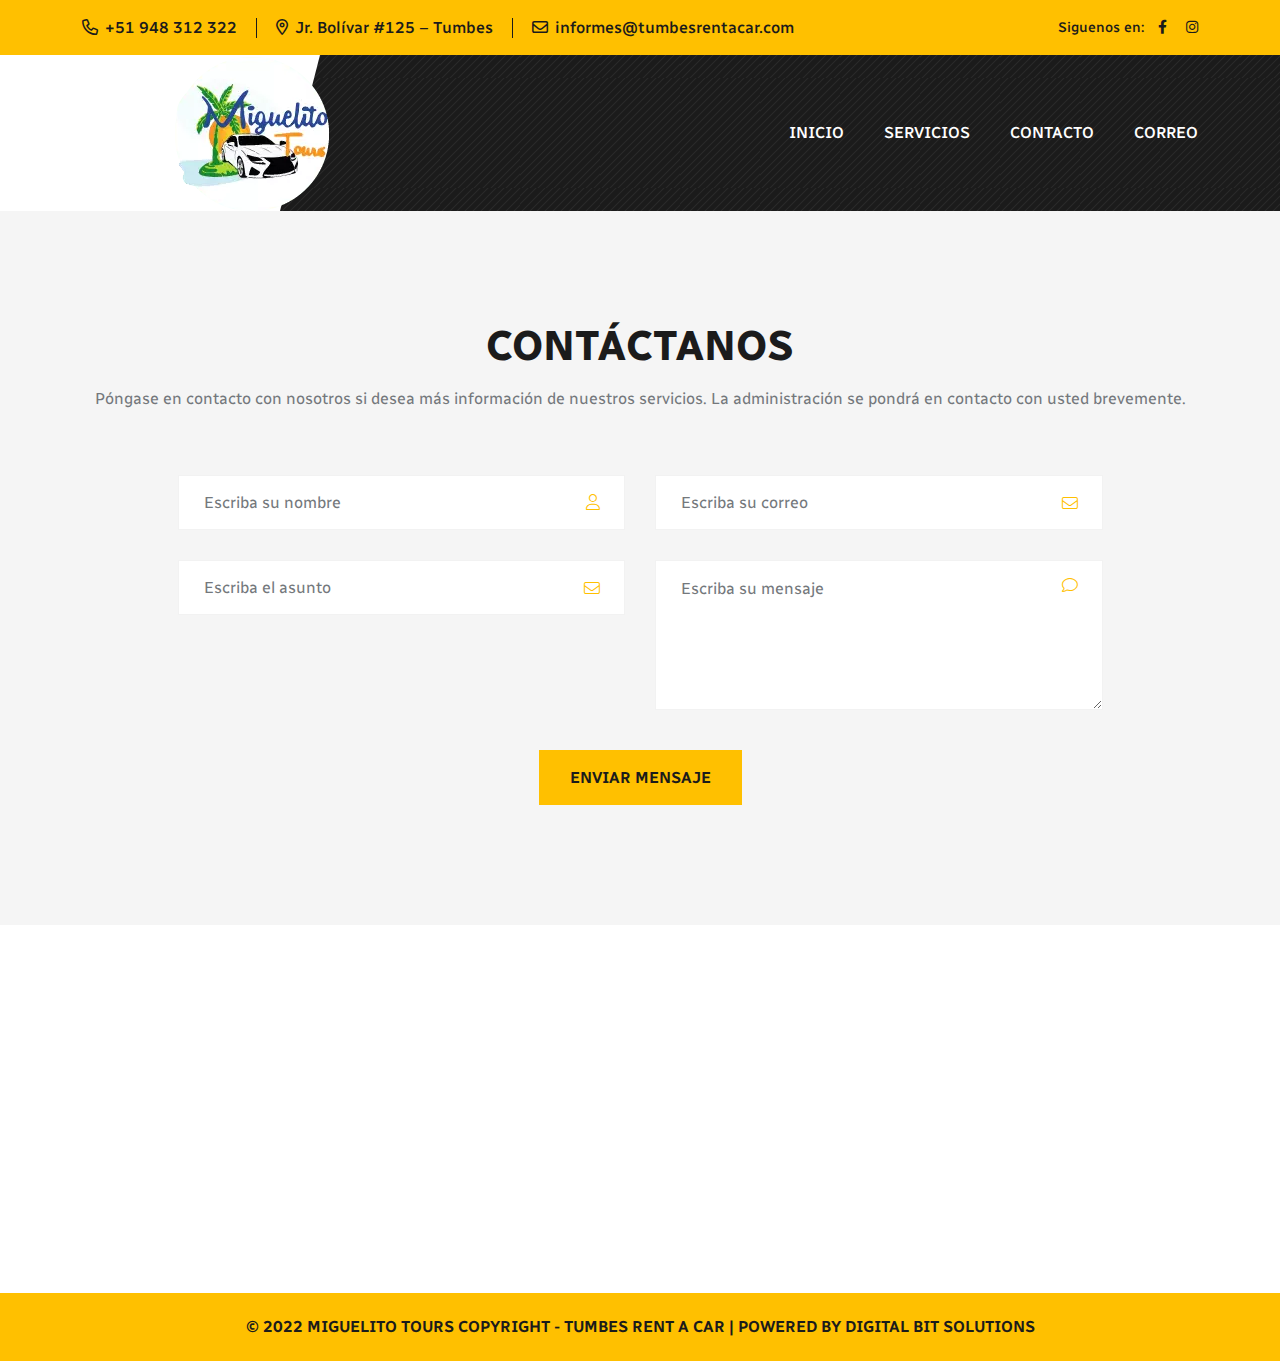
==== commit 13739971: "cambio de resolucion de imagenes y agregado de de enlace a instagram" ====
--- a/contact.html
+++ b/contact.html
@@ -4,7 +4,7 @@
   <head>
     <meta charset="utf-8" />
     <meta http-equiv="x-ua-compatible" content="ie=edge" />
-    <title>Taxseco - Online Taxi Service HTML Template - Contact Us</title>
+    <title>Miguelito Tours - Servicio de taxi en linea</title>
     <meta name="author" content="Angfuzsoft" />
     <meta
       name="description"
@@ -200,17 +200,17 @@
                     <div class="header-social">
                       <span class="social-title">Siguenos en:</span>
                       <a target="_blank" href="https://www.facebook.com/profile.php?id=100054520537712"
-                        ><i class="fab fa-facebook-f"></i
-                      ></a>
-                      <a href="https://www.twitter.com/"
-                        ><i class="fab fa-twitter"></i
-                      ></a>
-                      <a href="https://www.linkedin.com/"
-                        ><i class="fab fa-linkedin-in"></i
-                      ></a>
-                      <a href="https://www.instagram.com/"
-                        ><i class="fab fa-instagram"></i
-                      ></a>
+                      ><i class="fab fa-facebook-f"></i
+                    ></a>
+                    <!--<a href="https://www.twitter.com/"
+                      ><i class="fab fa-twitter"></i
+                    ></a>-->
+                    <!--<a href="https://www.linkedin.com/"
+                      ><i class="fab fa-linkedin-in"></i
+                    ></a>-->
+                    <a href="https://www.instagram.com/mquirozdioses/"
+                      ><i class="fab fa-instagram"></i
+                    ></a>
                     </div>
                   </li>
                 </ul>
